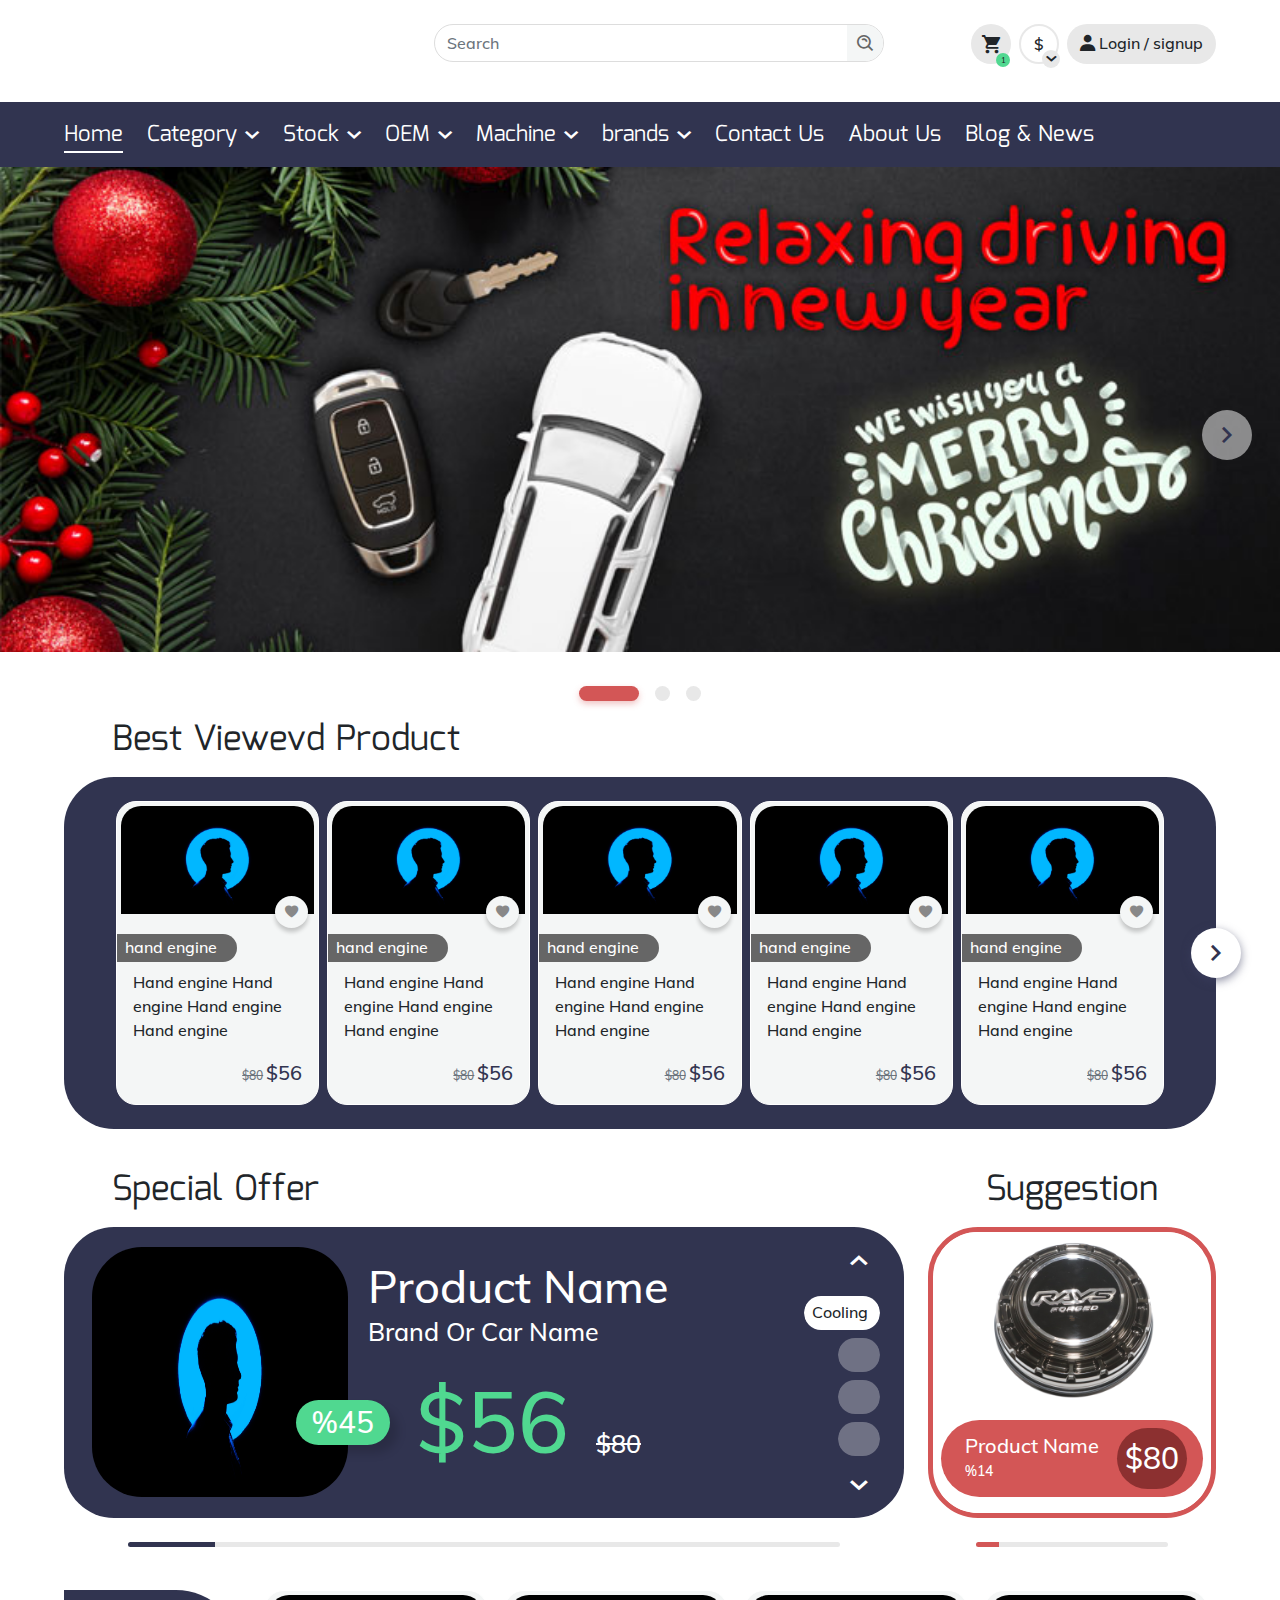
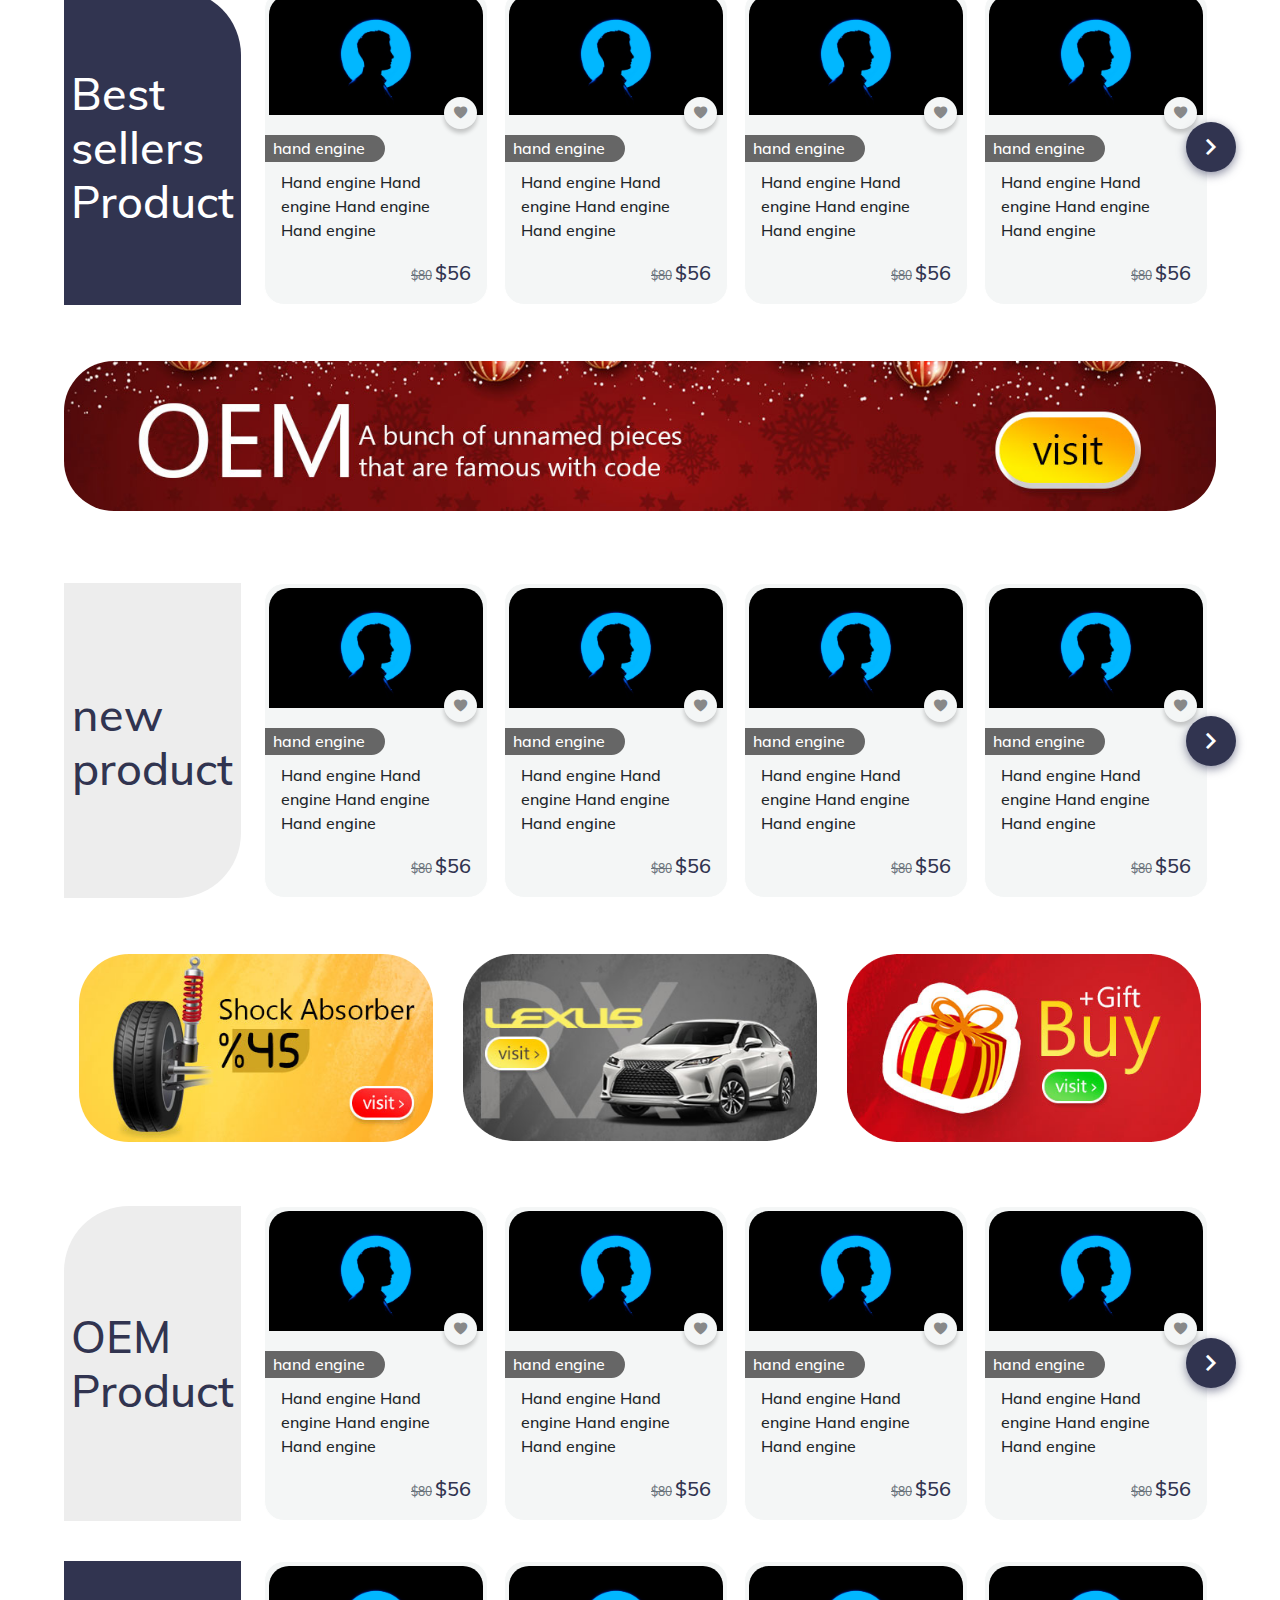
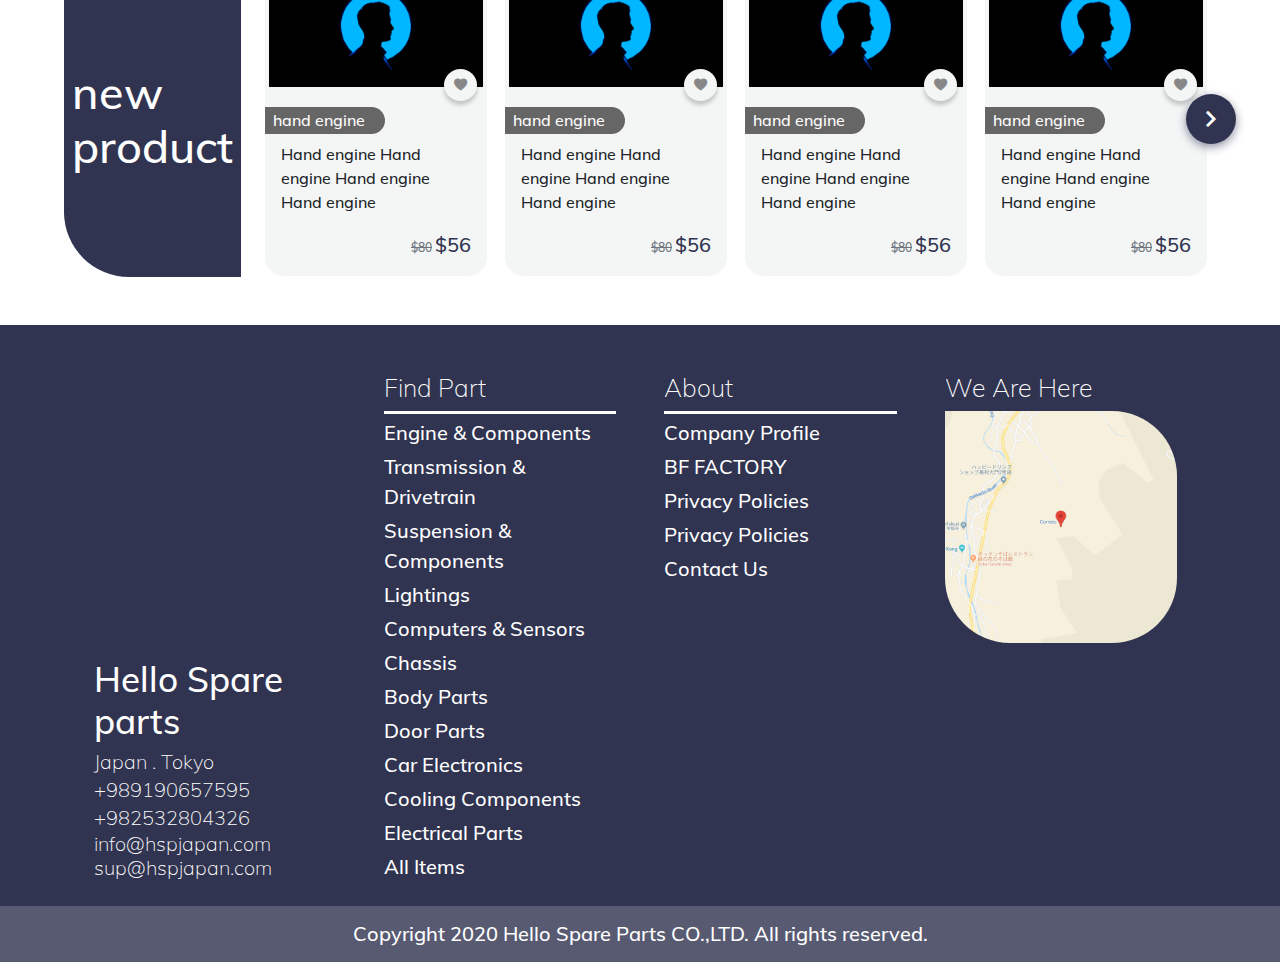
==== index.html @ eb0f0611 "add floting btn in header ,add floating btn scss." ====
<!DOCTYPE html>
<html lang="en">
<head>
    <link rel="stylesheet" type="text/css" href="assets/vendors/bootstrap/bootstrap-4.4.1-dist/css/bootstrap.min.css">
    <link rel="stylesheet" type="text/css" href="assets/css/plugins/flickity/flickity.css">
    <link rel="stylesheet" type="text/css" href="assets/css/style.css">
    <title>hsp japan</title>
    <meta charset="utf-8">
    <meta name="viewport" content="width=device-width, initial-scale=1">
</head>
<body>
<header>
    <div class="top-header d-none d-lg-block">
        <div class="container custom-container">
            <div class="row justify-content-end py-4">
                <div class="col-xl-5 mr-5">
                    <div class="product-box">
                        <div class="text-boxes">
                            <div class="form-group">
                                <div class="search-box">
                                    <input class="form-control search" type="search" placeholder="Search"
                                           aria-label="Search">
                                    <a class="search-icon b-lightgray c-dark" href="#"><i class="icon-font-search"></i></a>
                                </div>
                            </div>
                        </div>
                    </div>
                </div>
                <div class="buttons pl-4">
                    <div class="d-flex button2">
                        <a href="#" class="btn shopping b-gray d-flex justify-content-center align-items-center">
                            <i class="icon-font-shop align-items-center f-18"></i>
                            <span class="b-green">
                                    1
                                </span>
                        </a>
                        <div class="floating d-flex position-relative ml-2">
                            <a class="floating-btn position-relative d-flex align-items-center justify-content-center border-radius-50 bgc-white cursor-pointer user-select-none" data-floating>
                                <span>$</span>
                                <i class="icon-font-chevron-down b-gray justify-content-center align-items-center position-absolute"></i>
                            </a>
                            <ul class="floating-menu position-absolute">
                                <li class="d-flex mt-2">
                                    <a href="" class="floating-main-btn d-flex align-items-center justify-content-center border-radius-50 bgc-orange color-white cursor-pointer user-select-none scale-transition scale-out">$</a>
                                </li>
                                <li class="d-flex mt-2">
                                    <a href="" class="floating-main-btn d-flex align-items-center justify-content-center border-radius-50 bgc-orange color-white cursor-pointer user-select-none scale-transition scale-out">£</a>
                                </li>
                                <li class="d-flex mt-2">
                                    <a href="" class="floating-main-btn d-flex align-items-center justify-content-center border-radius-50 bgc-orange color-white cursor-pointer user-select-none scale-transition scale-out">€</a>
                                </li>
                                <li class="d-flex mt-2">
                                    <a href="" class="floating-main-btn d-flex align-items-center justify-content-center border-radius-50 bgc-orange color-white cursor-pointer user-select-none scale-transition scale-out">¥</a>
                                </li>
                            </ul>
                        </div>
                        <a href="#" class="btn login b-gray ml-2" data-toggle="modal" data-target="#login">
                            <i class="icon-font-avatar align-items-center"></i>
                            Login / signup
                        </a>
                    </div>
                </div>
            </div>
        </div>
    </div>
    <div class="header-big d-none d-lg-block">
        <div class="fixed-menu b-navy">
            <div class="container custom-container">
                <div class="row">
                    <ul class="mb-0 d-flex py-3 position-relative w-100" data-add-rail="">
                        <li class="header-item pr-4 active">
                            <div class="header-item-head">
                                <a href="#" class="text-transform-capitalize c-white font-family-mina mb-0 f-22">home</a>
                            </div>
                        </li>
                        <li class="header-item pr-4">
                            <div class="header-item-head">
                                <a href="#"
                                   class="text-transform-capitalize c-white font-family-mina mb-0 f-22 d-flex align-items-center">
                                    category
                                    <i class="icon-font-chevron-down f-8 pl-2"></i>
                                </a>
                            </div>
                            <div class="header-item-main position-absolute">
                                <div class="d-flex overflow-hidden">
                                    <ul class="header-item-sidebar col-xl-3 b-navy p-0" data-hover>
                                        <li class="py-2 px-4 cursor-pointer item active">
                                            <span class="color-white f-18">sidebar item</span>
                                        </li>
                                        <li class="py-2 px-4 cursor-pointer item">
                                            <span class="color-white f-18">sidebar item</span>
                                        </li>
                                        <li class="py-2 px-4 cursor-pointer item">
                                            <span class="color-white f-18">sidebar item</span>
                                        </li>
                                    </ul>
                                    <ul class="header-item-content col-xl-9 b-navy p-0" data-hover-main>
                                        <li class="header-item-content-item h-100 item-main active">
                                            <ul class="d-flex flex-column flex-wrap h-100">
                                                <li class="cursor-pointer active">
                                                    <a href="" class="color-white f-18 w-100 py-1 px-4 d-block">sidebar
                                                        content</a>
                                                </li>
                                                <li class="cursor-pointer">
                                                    <a href="" class="color-white f-18 w-100 py-1 px-4 d-block">sidebar
                                                        content</a>
                                                </li>
                                                <li class="cursor-pointer">
                                                    <a href="" class="color-white f-18 w-100 py-1 px-4 d-block">sidebar
                                                        content</a>
                                                </li>
                                                <li class="cursor-pointer">
                                                    <a href="" class="color-white f-18 w-100 py-1 px-4 d-block">sidebar
                                                        content</a>
                                                </li>
                                                <li class="cursor-pointer">
                                                    <a href="" class="color-white f-18 w-100 py-1 px-4 d-block">sidebar
                                                        content</a>
                                                </li>
                                                <li class="cursor-pointer">
                                                    <a href="" class="color-white f-18 w-100 py-1 px-4 d-block">sidebar
                                                        content</a>
                                                </li>
                                                <li class="cursor-pointer">
                                                    <a href="" class="color-white f-18 w-100 py-1 px-4 d-block">sidebar
                                                        content</a>
                                                </li>
                                                <li class="cursor-pointer">
                                                    <a href="" class="color-white f-18 w-100 py-1 px-4 d-block">sidebar
                                                        content</a>
                                                </li>
                                                <li class="cursor-pointer">
                                                    <a href="" class="color-white f-18 w-100 py-1 px-4 d-block">sidebar
                                                        content</a>
                                                </li>
                                                <li class="cursor-pointer">
                                                    <a href="" class="color-white f-18 w-100 py-1 px-4 d-block">sidebar
                                                        content</a>
                                                </li>
                                                <li class="cursor-pointer">
                                                    <a href="" class="color-white f-18 w-100 py-1 px-4 d-block">sidebar
                                                        content</a>
                                                </li>
                                                <li class="cursor-pointer">
                                                    <a href="" class="color-white f-18 w-100 py-1 px-4 d-block">sidebar
                                                        content</a>
                                                </li>
                                                <li class="cursor-pointer">
                                                    <a href="" class="color-white f-18 w-100 py-1 px-4 d-block">sidebar
                                                        content</a>
                                                </li>
                                                <li class="cursor-pointer">
                                                    <a href="" class="color-white f-18 w-100 py-1 px-4 d-block">sidebar
                                                        content</a>
                                                </li>
                                                <li class="cursor-pointer">
                                                    <a href="" class="color-white f-18 w-100 py-1 px-4 d-block">sidebar
                                                        content</a>
                                                </li>
                                                <li class="cursor-pointer">
                                                    <a href="" class="color-white f-18 w-100 py-1 px-4 d-block">sidebar
                                                        content</a>
                                                </li>
                                                <li class="cursor-pointer">
                                                    <a href="" class="color-white f-18 w-100 py-1 px-4 d-block">sidebar
                                                        content</a>
                                                </li>
                                                <li class="cursor-pointer">
                                                    <a href="" class="color-white f-18 w-100 py-1 px-4 d-block">sidebar
                                                        content</a>
                                                </li>
                                                <li class="cursor-pointer">
                                                    <a href="" class="color-white f-18 w-100 py-1 px-4 d-block">sidebar
                                                        content</a>
                                                </li>
                                                <li class="cursor-pointer">
                                                    <a href="" class="color-white f-18 w-100 py-1 px-4 d-block">sidebar
                                                        content</a>
                                                </li>
                                                <li class="cursor-pointer">
                                                    <a href="" class="color-white f-18 w-100 py-1 px-4 d-block">sidebar
                                                        content</a>
                                                </li>
                                                <li class="cursor-pointer">
                                                    <a href="" class="color-white f-18 w-100 py-1 px-4 d-block">sidebar
                                                        content</a>
                                                </li>
                                                <li class="cursor-pointer">
                                                    <a href="" class="color-white f-18 w-100 py-1 px-4 d-block">sidebar
                                                        content</a>
                                                </li>
                                                <li class="cursor-pointer">
                                                    <a href="" class="color-white f-18 w-100 py-1 px-4 d-block">sidebar
                                                        content</a>
                                                </li>
                                                <li class="cursor-pointer">
                                                    <a href="" class="color-white f-18 w-100 py-1 px-4 d-block">sidebar
                                                        content</a>
                                                </li>
                                                <li class="cursor-pointer">
                                                    <a href="" class="color-white f-18 w-100 py-1 px-4 d-block">sidebar
                                                        content</a>
                                                </li>
                                                <li class="cursor-pointer">
                                                    <a href="" class="color-white f-18 w-100 py-1 px-4 d-block">sidebar
                                                        content</a>
                                                </li>
                                            </ul>
                                        </li>
                                        <li class="header-item-content-item h-100 item-main">
                                            <ul class="d-flex flex-column flex-wrap h-100">
                                                <li class="cursor-pointer active">
                                                    <a href="" class="color-white f-18 w-100 py-1 px-4 d-block">sidebar
                                                        content</a>
                                                </li>
                                                <li class="cursor-pointer">
                                                    <a href="" class="color-white f-18 w-100 py-1 px-4 d-block">sidebar
                                                        content</a>
                                                </li>
                                                <li class="cursor-pointer">
                                                    <a href="" class="color-white f-18 w-100 py-1 px-4 d-block">sidebar
                                                        content</a>
                                                </li>
                                                <li class="cursor-pointer">
                                                    <a href="" class="color-white f-18 w-100 py-1 px-4 d-block">sidebar
                                                        content</a>
                                                </li>
                                                <li class="cursor-pointer">
                                                    <a href="" class="color-white f-18 w-100 py-1 px-4 d-block">sidebar
                                                        content</a>
                                                </li>
                                                <li class="cursor-pointer">
                                                    <a href="" class="color-white f-18 w-100 py-1 px-4 d-block">sidebar
                                                        content</a>
                                                </li>
                                                <li class="cursor-pointer">
                                                    <a href="" class="color-white f-18 w-100 py-1 px-4 d-block">sidebar
                                                        content</a>
                                                </li>
                                                <li class="cursor-pointer">
                                                    <a href="" class="color-white f-18 w-100 py-1 px-4 d-block">sidebar
                                                        content</a>
                                                </li>
                                                <li class="cursor-pointer">
                                                    <a href="" class="color-white f-18 w-100 py-1 px-4 d-block">sidebar
                                                        content</a>
                                                </li>
                                                <li class="cursor-pointer">
                                                    <a href="" class="color-white f-18 w-100 py-1 px-4 d-block">sidebar
                                                        content</a>
                                                </li>
                                                <li class="cursor-pointer">
                                                    <a href="" class="color-white f-18 w-100 py-1 px-4 d-block">sidebar
                                                        content</a>
                                                </li>
                                                <li class="cursor-pointer">
                                                    <a href="" class="color-white f-18 w-100 py-1 px-4 d-block">sidebar
                                                        content</a>
                                                </li>
                                                <li class="cursor-pointer">
                                                    <a href="" class="color-white f-18 w-100 py-1 px-4 d-block">sidebar
                                                        content</a>
                                                </li>
                                                <li class="cursor-pointer">
                                                    <a href="" class="color-white f-18 w-100 py-1 px-4 d-block">sidebar
                                                        content</a>
                                                </li>
                                                <li class="cursor-pointer">
                                                    <a href="" class="color-white f-18 w-100 py-1 px-4 d-block">sidebar
                                                        content</a>
                                                </li>
                                                <li class="cursor-pointer">
                                                    <a href="" class="color-white f-18 w-100 py-1 px-4 d-block">sidebar
                                                        content</a>
                                                </li>
                                                <li class="cursor-pointer">
                                                    <a href="" class="color-white f-18 w-100 py-1 px-4 d-block">sidebar
                                                        content</a>
                                                </li>
                                                <li class="cursor-pointer">
                                                    <a href="" class="color-white f-18 w-100 py-1 px-4 d-block">sidebar
                                                        content</a>
                                                </li>
                                                <li class="cursor-pointer">
                                                    <a href="" class="color-white f-18 w-100 py-1 px-4 d-block">sidebar
                                                        content</a>
                                                </li>
                                                <li class="cursor-pointer">
                                                    <a href="" class="color-white f-18 w-100 py-1 px-4 d-block">sidebar
                                                        content</a>
                                                </li>
                                                <li class="cursor-pointer">
                                                    <a href="" class="color-white f-18 w-100 py-1 px-4 d-block">sidebar
                                                        content</a>
                                                </li>
                                                <li class="cursor-pointer">
                                                    <a href="" class="color-white f-18 w-100 py-1 px-4 d-block">sidebar
                                                        content</a>
                                                </li>
                                                <li class="cursor-pointer">
                                                    <a href="" class="color-white f-18 w-100 py-1 px-4 d-block">sidebar
                                                        content</a>
                                                </li>
                                                <li class="cursor-pointer">
                                                    <a href="" class="color-white f-18 w-100 py-1 px-4 d-block">sidebar
                                                        content</a>
                                                </li>
                                            </ul>
                                        </li>
                                        <li class="header-item-content-item h-100 item-main">
                                            <ul class="d-flex flex-column flex-wrap h-100">
                                                <li class="cursor-pointer active">
                                                    <a href="" class="color-white f-18 w-100 py-1 px-4 d-block">sidebar
                                                        content</a>
                                                </li>
                                                <li class="cursor-pointer">
                                                    <a href="" class="color-white f-18 w-100 py-1 px-4 d-block">sidebar
                                                        content</a>
                                                </li>
                                                <li class="cursor-pointer">
                                                    <a href="" class="color-white f-18 w-100 py-1 px-4 d-block">sidebar
                                                        content</a>
                                                </li>
                                                <li class="cursor-pointer">
                                                    <a href="" class="color-white f-18 w-100 py-1 px-4 d-block">sidebar
                                                        content</a>
                                                </li>
                                                <li class="cursor-pointer">
                                                    <a href="" class="color-white f-18 w-100 py-1 px-4 d-block">sidebar
                                                        content</a>
                                                </li>
                                                <li class="cursor-pointer">
                                                    <a href="" class="color-white f-18 w-100 py-1 px-4 d-block">sidebar
                                                        content</a>
                                                </li>
                                                <li class="cursor-pointer">
                                                    <a href="" class="color-white f-18 w-100 py-1 px-4 d-block">sidebar
                                                        content</a>
                                                </li>
                                                <li class="cursor-pointer">
                                                    <a href="" class="color-white f-18 w-100 py-1 px-4 d-block">sidebar
                                                        content</a>
                                                </li>
                                                <li class="cursor-pointer">
                                                    <a href="" class="color-white f-18 w-100 py-1 px-4 d-block">sidebar
                                                        content</a>
                                                </li>
                                                <li class="cursor-pointer">
                                                    <a href="" class="color-white f-18 w-100 py-1 px-4 d-block">sidebar
                                                        content</a>
                                                </li>
                                                <li class="cursor-pointer">
                                                    <a href="" class="color-white f-18 w-100 py-1 px-4 d-block">sidebar
                                                        content</a>
                                                </li>
                                                <li class="cursor-pointer">
                                                    <a href="" class="color-white f-18 w-100 py-1 px-4 d-block">sidebar
                                                        content</a>
                                                </li>
                                                <li class="cursor-pointer">
                                                    <a href="" class="color-white f-18 w-100 py-1 px-4 d-block">sidebar
                                                        content</a>
                                                </li>
                                                <li class="cursor-pointer">
                                                    <a href="" class="color-white f-18 w-100 py-1 px-4 d-block">sidebar
                                                        content</a>
                                                </li>
                                                <li class="cursor-pointer">
                                                    <a href="" class="color-white f-18 w-100 py-1 px-4 d-block">sidebar
                                                        content</a>
                                                </li>
                                                <li class="cursor-pointer">
                                                    <a href="" class="color-white f-18 w-100 py-1 px-4 d-block">sidebar
                                                        content</a>
                                                </li>
                                                <li class="cursor-pointer">
                                                    <a href="" class="color-white f-18 w-100 py-1 px-4 d-block">sidebar
                                                        content</a>
                                                </li>
                                                <li class="cursor-pointer">
                                                    <a href="" class="color-white f-18 w-100 py-1 px-4 d-block">sidebar
                                                        content</a>
                                                </li>
                                                <li class="cursor-pointer">
                                                    <a href="" class="color-white f-18 w-100 py-1 px-4 d-block">sidebar
                                                        content</a>
                                                </li>
                                                <li class="cursor-pointer">
                                                    <a href="" class="color-white f-18 w-100 py-1 px-4 d-block">sidebar
                                                        content</a>
                                                </li>
                                                <li class="cursor-pointer">
                                                    <a href="" class="color-white f-18 w-100 py-1 px-4 d-block">sidebar
                                                        content</a>
                                                </li>
                                                <li class="cursor-pointer">
                                                    <a href="" class="color-white f-18 w-100 py-1 px-4 d-block">sidebar
                                                        content</a>
                                                </li>
                                                <li class="cursor-pointer">
                                                    <a href="" class="color-white f-18 w-100 py-1 px-4 d-block">sidebar
                                                        content</a>
                                                </li>
                                                <li class="cursor-pointer">
                                                    <a href="" class="color-white f-18 w-100 py-1 px-4 d-block">sidebar
                                                        content</a>
                                                </li>
                                                <li class="cursor-pointer">
                                                    <a href="" class="color-white f-18 w-100 py-1 px-4 d-block">sidebar
                                                        content</a>
                                                </li>
                                            </ul>
                                        </li>
                                    </ul>
                                </div>
                            </div>
                        </li>
                        <li class="header-item pr-4">
                            <div class="header-item-head">
                                <a href="#"
                                   class="text-transform-capitalize c-white font-family-mina mb-0 f-22 d-flex align-items-center">
                                    stock
                                    <i class="icon-font-chevron-down f-8 pl-2"></i>
                                </a>
                            </div>
                            <div class="header-item-main position-absolute">
                                <div class="d-flex overflow-hidden">
                                    <ul class="header-item-sidebar col-xl-3 b-navy p-0" data-hover>
                                        <li class="py-2 px-4 cursor-pointer item active">
                                            <span class="color-white f-18">sidebar item</span>
                                        </li>
                                        <li class="py-2 px-4 cursor-pointer item">
                                            <span class="color-white f-18">sidebar item</span>
                                        </li>
                                        <li class="py-2 px-4 cursor-pointer item">
                                            <span class="color-white f-18">sidebar item</span>
                                        </li>
                                    </ul>
                                    <ul class="header-item-content col-xl-9 b-navy p-0" data-hover-main>
                                        <li class="header-item-content-item h-100 item-main active">
                                            <ul class="d-flex flex-column flex-wrap h-100">
                                                <li class="cursor-pointer active">
                                                    <a href="" class="color-white f-18 w-100 py-1 px-4 d-block">sidebar
                                                        content</a>
                                                </li>
                                                <li class="cursor-pointer">
                                                    <a href="" class="color-white f-18 w-100 py-1 px-4 d-block">sidebar
                                                        content</a>
                                                </li>
                                                <li class="cursor-pointer">
                                                    <a href="" class="color-white f-18 w-100 py-1 px-4 d-block">sidebar
                                                        content</a>
                                                </li>
                                                <li class="cursor-pointer">
                                                    <a href="" class="color-white f-18 w-100 py-1 px-4 d-block">sidebar
                                                        content</a>
                                                </li>
                                                <li class="cursor-pointer">
                                                    <a href="" class="color-white f-18 w-100 py-1 px-4 d-block">sidebar
                                                        content</a>
                                                </li>
                                                <li class="cursor-pointer">
                                                    <a href="" class="color-white f-18 w-100 py-1 px-4 d-block">sidebar
                                                        content</a>
                                                </li>
                                                <li class="cursor-pointer">
                                                    <a href="" class="color-white f-18 w-100 py-1 px-4 d-block">sidebar
                                                        content</a>
                                                </li>
                                                <li class="cursor-pointer">
                                                    <a href="" class="color-white f-18 w-100 py-1 px-4 d-block">sidebar
                                                        content</a>
                                                </li>
                                                <li class="cursor-pointer">
                                                    <a href="" class="color-white f-18 w-100 py-1 px-4 d-block">sidebar
                                                        content</a>
                                                </li>
                                                <li class="cursor-pointer">
                                                    <a href="" class="color-white f-18 w-100 py-1 px-4 d-block">sidebar
                                                        content</a>
                                                </li>
                                                <li class="cursor-pointer">
                                                    <a href="" class="color-white f-18 w-100 py-1 px-4 d-block">sidebar
                                                        content</a>
                                                </li>
                                                <li class="cursor-pointer">
                                                    <a href="" class="color-white f-18 w-100 py-1 px-4 d-block">sidebar
                                                        content</a>
                                                </li>
                                                <li class="cursor-pointer">
                                                    <a href="" class="color-white f-18 w-100 py-1 px-4 d-block">sidebar
                                                        content</a>
                                                </li>
                                                <li class="cursor-pointer">
                                                    <a href="" class="color-white f-18 w-100 py-1 px-4 d-block">sidebar
                                                        content</a>
                                                </li>
                                                <li class="cursor-pointer">
                                                    <a href="" class="color-white f-18 w-100 py-1 px-4 d-block">sidebar
                                                        content</a>
                                                </li>
                                                <li class="cursor-pointer">
                                                    <a href="" class="color-white f-18 w-100 py-1 px-4 d-block">sidebar
                                                        content</a>
                                                </li>
                                                <li class="cursor-pointer">
                                                    <a href="" class="color-white f-18 w-100 py-1 px-4 d-block">sidebar
                                                        content</a>
                                                </li>
                                                <li class="cursor-pointer">
                                                    <a href="" class="color-white f-18 w-100 py-1 px-4 d-block">sidebar
                                                        content</a>
                                                </li>
                                                <li class="cursor-pointer">
                                                    <a href="" class="color-white f-18 w-100 py-1 px-4 d-block">sidebar
                                                        content</a>
                                                </li>
                                                <li class="cursor-pointer">
                                                    <a href="" class="color-white f-18 w-100 py-1 px-4 d-block">sidebar
                                                        content</a>
                                                </li>
                                                <li class="cursor-pointer">
                                                    <a href="" class="color-white f-18 w-100 py-1 px-4 d-block">sidebar
                                                        content</a>
                                                </li>
                                                <li class="cursor-pointer">
                                                    <a href="" class="color-white f-18 w-100 py-1 px-4 d-block">sidebar
                                                        content</a>
                                                </li>
                                                <li class="cursor-pointer">
                                                    <a href="" class="color-white f-18 w-100 py-1 px-4 d-block">sidebar
                                                        content</a>
                                                </li>
                                                <li class="cursor-pointer">
                                                    <a href="" class="color-white f-18 w-100 py-1 px-4 d-block">sidebar
                                                        content</a>
                                                </li>
                                                <li class="cursor-pointer">
                                                    <a href="" class="color-white f-18 w-100 py-1 px-4 d-block">sidebar
                                                        content</a>
                                                </li>
                                                <li class="cursor-pointer">
                                                    <a href="" class="color-white f-18 w-100 py-1 px-4 d-block">sidebar
                                                        content</a>
                                                </li>
                                                <li class="cursor-pointer">
                                                    <a href="" class="color-white f-18 w-100 py-1 px-4 d-block">sidebar
                                                        content</a>
                                                </li>
                                            </ul>
                                        </li>
                                        <li class="header-item-content-item h-100 item-main">
                                            <ul class="d-flex flex-column flex-wrap h-100">
                                                <li class="cursor-pointer active">
                                                    <a href="" class="color-white f-18 w-100 py-1 px-4 d-block">sidebar
                                                        content</a>
                                                </li>
                                                <li class="cursor-pointer">
                                                    <a href="" class="color-white f-18 w-100 py-1 px-4 d-block">sidebar
                                                        content</a>
                                                </li>
                                                <li class="cursor-pointer">
                                                    <a href="" class="color-white f-18 w-100 py-1 px-4 d-block">sidebar
                                                        content</a>
                                                </li>
                                                <li class="cursor-pointer">
                                                    <a href="" class="color-white f-18 w-100 py-1 px-4 d-block">sidebar
                                                        content</a>
                                                </li>
                                                <li class="cursor-pointer">
                                                    <a href="" class="color-white f-18 w-100 py-1 px-4 d-block">sidebar
                                                        content</a>
                                                </li>
                                                <li class="cursor-pointer">
                                                    <a href="" class="color-white f-18 w-100 py-1 px-4 d-block">sidebar
                                                        content</a>
                                                </li>
                                                <li class="cursor-pointer">
                                                    <a href="" class="color-white f-18 w-100 py-1 px-4 d-block">sidebar
                                                        content</a>
                                                </li>
                                                <li class="cursor-pointer">
                                                    <a href="" class="color-white f-18 w-100 py-1 px-4 d-block">sidebar
                                                        content</a>
                                                </li>
                                                <li class="cursor-pointer">
                                                    <a href="" class="color-white f-18 w-100 py-1 px-4 d-block">sidebar
                                                        content</a>
                                                </li>
                                                <li class="cursor-pointer">
                                                    <a href="" class="color-white f-18 w-100 py-1 px-4 d-block">sidebar
                                                        content</a>
                                                </li>
                                                <li class="cursor-pointer">
                                                    <a href="" class="color-white f-18 w-100 py-1 px-4 d-block">sidebar
                                                        content</a>
                                                </li>
                                                <li class="cursor-pointer">
                                                    <a href="" class="color-white f-18 w-100 py-1 px-4 d-block">sidebar
                                                        content</a>
                                                </li>
                                                <li class="cursor-pointer">
                                                    <a href="" class="color-white f-18 w-100 py-1 px-4 d-block">sidebar
                                                        content</a>
                                                </li>
                                                <li class="cursor-pointer">
                                                    <a href="" class="color-white f-18 w-100 py-1 px-4 d-block">sidebar
                                                        content</a>
                                                </li>
                                                <li class="cursor-pointer">
                                                    <a href="" class="color-white f-18 w-100 py-1 px-4 d-block">sidebar
                                                        content</a>
                                                </li>
                                                <li class="cursor-pointer">
                                                    <a href="" class="color-white f-18 w-100 py-1 px-4 d-block">sidebar
                                                        content</a>
                                                </li>
                                                <li class="cursor-pointer">
                                                    <a href="" class="color-white f-18 w-100 py-1 px-4 d-block">sidebar
                                                        content</a>
                                                </li>
                                                <li class="cursor-pointer">
                                                    <a href="" class="color-white f-18 w-100 py-1 px-4 d-block">sidebar
                                                        content</a>
                                                </li>
                                                <li class="cursor-pointer">
                                                    <a href="" class="color-white f-18 w-100 py-1 px-4 d-block">sidebar
                                                        content</a>
                                                </li>
                                                <li class="cursor-pointer">
                                                    <a href="" class="color-white f-18 w-100 py-1 px-4 d-block">sidebar
                                                        content</a>
                                                </li>
                                                <li class="cursor-pointer">
                                                    <a href="" class="color-white f-18 w-100 py-1 px-4 d-block">sidebar
                                                        content</a>
                                                </li>
                                                <li class="cursor-pointer">
                                                    <a href="" class="color-white f-18 w-100 py-1 px-4 d-block">sidebar
                                                        content</a>
                                                </li>
                                                <li class="cursor-pointer">
                                                    <a href="" class="color-white f-18 w-100 py-1 px-4 d-block">sidebar
                                                        content</a>
                                                </li>
                                                <li class="cursor-pointer">
                                                    <a href="" class="color-white f-18 w-100 py-1 px-4 d-block">sidebar
                                                        content</a>
                                                </li>
                                            </ul>
                                        </li>
                                        <li class="header-item-content-item h-100 item-main">
                                            <ul class="d-flex flex-column flex-wrap h-100">
                                                <li class="cursor-pointer active">
                                                    <a href="" class="color-white f-18 w-100 py-1 px-4 d-block">sidebar
                                                        content</a>
                                                </li>
                                                <li class="cursor-pointer">
                                                    <a href="" class="color-white f-18 w-100 py-1 px-4 d-block">sidebar
                                                        content</a>
                                                </li>
                                                <li class="cursor-pointer">
                                                    <a href="" class="color-white f-18 w-100 py-1 px-4 d-block">sidebar
                                                        content</a>
                                                </li>
                                                <li class="cursor-pointer">
                                                    <a href="" class="color-white f-18 w-100 py-1 px-4 d-block">sidebar
                                                        content</a>
                                                </li>
                                                <li class="cursor-pointer">
                                                    <a href="" class="color-white f-18 w-100 py-1 px-4 d-block">sidebar
                                                        content</a>
                                                </li>
                                                <li class="cursor-pointer">
                                                    <a href="" class="color-white f-18 w-100 py-1 px-4 d-block">sidebar
                                                        content</a>
                                                </li>
                                                <li class="cursor-pointer">
                                                    <a href="" class="color-white f-18 w-100 py-1 px-4 d-block">sidebar
                                                        content</a>
                                                </li>
                                                <li class="cursor-pointer">
                                                    <a href="" class="color-white f-18 w-100 py-1 px-4 d-block">sidebar
                                                        content</a>
                                                </li>
                                                <li class="cursor-pointer">
                                                    <a href="" class="color-white f-18 w-100 py-1 px-4 d-block">sidebar
                                                        content</a>
                                                </li>
                                                <li class="cursor-pointer">
                                                    <a href="" class="color-white f-18 w-100 py-1 px-4 d-block">sidebar
                                                        content</a>
                                                </li>
                                                <li class="cursor-pointer">
                                                    <a href="" class="color-white f-18 w-100 py-1 px-4 d-block">sidebar
                                                        content</a>
                                                </li>
                                                <li class="cursor-pointer">
                                                    <a href="" class="color-white f-18 w-100 py-1 px-4 d-block">sidebar
                                                        content</a>
                                                </li>
                                                <li class="cursor-pointer">
                                                    <a href="" class="color-white f-18 w-100 py-1 px-4 d-block">sidebar
                                                        content</a>
                                                </li>
                                                <li class="cursor-pointer">
                                                    <a href="" class="color-white f-18 w-100 py-1 px-4 d-block">sidebar
                                                        content</a>
                                                </li>
                                                <li class="cursor-pointer">
                                                    <a href="" class="color-white f-18 w-100 py-1 px-4 d-block">sidebar
                                                        content</a>
                                                </li>
                                                <li class="cursor-pointer">
                                                    <a href="" class="color-white f-18 w-100 py-1 px-4 d-block">sidebar
                                                        content</a>
                                                </li>
                                                <li class="cursor-pointer">
                                                    <a href="" class="color-white f-18 w-100 py-1 px-4 d-block">sidebar
                                                        content</a>
                                                </li>
                                                <li class="cursor-pointer">
                                                    <a href="" class="color-white f-18 w-100 py-1 px-4 d-block">sidebar
                                                        content</a>
                                                </li>
                                                <li class="cursor-pointer">
                                                    <a href="" class="color-white f-18 w-100 py-1 px-4 d-block">sidebar
                                                        content</a>
                                                </li>
                                                <li class="cursor-pointer">
                                                    <a href="" class="color-white f-18 w-100 py-1 px-4 d-block">sidebar
                                                        content</a>
                                                </li>
                                                <li class="cursor-pointer">
                                                    <a href="" class="color-white f-18 w-100 py-1 px-4 d-block">sidebar
                                                        content</a>
                                                </li>
                                                <li class="cursor-pointer">
                                                    <a href="" class="color-white f-18 w-100 py-1 px-4 d-block">sidebar
                                                        content</a>
                                                </li>
                                                <li class="cursor-pointer">
                                                    <a href="" class="color-white f-18 w-100 py-1 px-4 d-block">sidebar
                                                        content</a>
                                                </li>
                                                <li class="cursor-pointer">
                                                    <a href="" class="color-white f-18 w-100 py-1 px-4 d-block">sidebar
                                                        content</a>
                                                </li>
                                                <li class="cursor-pointer">
                                                    <a href="" class="color-white f-18 w-100 py-1 px-4 d-block">sidebar
                                                        content</a>
                                                </li>
                                            </ul>
                                        </li>
                                    </ul>
                                </div>
                            </div>
                        </li>
                        <li class="header-item pr-4">
                            <div class="header-item-head">
                                <a href="#"
                                   class="text-transform-uppercase c-white font-family-mina mb-0 f-22 d-flex align-items-center">
                                    oem
                                    <i class="icon-font-chevron-down f-8 pl-2"></i>
                                </a>
                            </div>
                            <div class="header-item-main position-absolute">
                                <div class="d-flex overflow-hidden">
                                    <ul class="header-item-sidebar col-xl-3 b-navy p-0" data-hover>
                                        <li class="py-2 px-4 cursor-pointer item active">
                                            <span class="color-white f-18">sidebar item</span>
                                        </li>
                                        <li class="py-2 px-4 cursor-pointer item">
                                            <span class="color-white f-18">sidebar item</span>
                                        </li>
                                        <li class="py-2 px-4 cursor-pointer item">
                                            <span class="color-white f-18">sidebar item</span>
                                        </li>
                                    </ul>
                                    <ul class="header-item-content col-xl-9 b-navy p-0" data-hover-main>
                                        <li class="header-item-content-item h-100 item-main active">
                                            <ul class="d-flex flex-column flex-wrap h-100">
                                                <li class="cursor-pointer active">
                                                    <a href="" class="color-white f-18 w-100 py-1 px-4 d-block">sidebar
                                                        content</a>
                                                </li>
                                                <li class="cursor-pointer">
                                                    <a href="" class="color-white f-18 w-100 py-1 px-4 d-block">sidebar
                                                        content</a>
                                                </li>
                                                <li class="cursor-pointer">
                                                    <a href="" class="color-white f-18 w-100 py-1 px-4 d-block">sidebar
                                                        content</a>
                                                </li>
                                                <li class="cursor-pointer">
                                                    <a href="" class="color-white f-18 w-100 py-1 px-4 d-block">sidebar
                                                        content</a>
                                                </li>
                                                <li class="cursor-pointer">
                                                    <a href="" class="color-white f-18 w-100 py-1 px-4 d-block">sidebar
                                                        content</a>
                                                </li>
                                                <li class="cursor-pointer">
                                                    <a href="" class="color-white f-18 w-100 py-1 px-4 d-block">sidebar
                                                        content</a>
                                                </li>
                                                <li class="cursor-pointer">
                                                    <a href="" class="color-white f-18 w-100 py-1 px-4 d-block">sidebar
                                                        content</a>
                                                </li>
                                                <li class="cursor-pointer">
                                                    <a href="" class="color-white f-18 w-100 py-1 px-4 d-block">sidebar
                                                        content</a>
                                                </li>
                                                <li class="cursor-pointer">
                                                    <a href="" class="color-white f-18 w-100 py-1 px-4 d-block">sidebar
                                                        content</a>
                                                </li>
                                                <li class="cursor-pointer">
                                                    <a href="" class="color-white f-18 w-100 py-1 px-4 d-block">sidebar
                                                        content</a>
                                                </li>
                                                <li class="cursor-pointer">
                                                    <a href="" class="color-white f-18 w-100 py-1 px-4 d-block">sidebar
                                                        content</a>
                                                </li>
                                                <li class="cursor-pointer">
                                                    <a href="" class="color-white f-18 w-100 py-1 px-4 d-block">sidebar
                                                        content</a>
                                                </li>
                                                <li class="cursor-pointer">
                                                    <a href="" class="color-white f-18 w-100 py-1 px-4 d-block">sidebar
                                                        content</a>
                                                </li>
                                                <li class="cursor-pointer">
                                                    <a href="" class="color-white f-18 w-100 py-1 px-4 d-block">sidebar
                                                        content</a>
                                                </li>
                                                <li class="cursor-pointer">
                                                    <a href="" class="color-white f-18 w-100 py-1 px-4 d-block">sidebar
                                                        content</a>
                                                </li>
                                                <li class="cursor-pointer">
                                                    <a href="" class="color-white f-18 w-100 py-1 px-4 d-block">sidebar
                                                        content</a>
                                                </li>
                                                <li class="cursor-pointer">
                                                    <a href="" class="color-white f-18 w-100 py-1 px-4 d-block">sidebar
                                                        content</a>
                                                </li>
                                                <li class="cursor-pointer">
                                                    <a href="" class="color-white f-18 w-100 py-1 px-4 d-block">sidebar
                                                        content</a>
                                                </li>
                                                <li class="cursor-pointer">
                                                    <a href="" class="color-white f-18 w-100 py-1 px-4 d-block">sidebar
                                                        content</a>
                                                </li>
                                                <li class="cursor-pointer">
                                                    <a href="" class="color-white f-18 w-100 py-1 px-4 d-block">sidebar
                                                        content</a>
                                                </li>
                                                <li class="cursor-pointer">
                                                    <a href="" class="color-white f-18 w-100 py-1 px-4 d-block">sidebar
                                                        content</a>
                                                </li>
                                                <li class="cursor-pointer">
                                                    <a href="" class="color-white f-18 w-100 py-1 px-4 d-block">sidebar
                                                        content</a>
                                                </li>
                                                <li class="cursor-pointer">
                                                    <a href="" class="color-white f-18 w-100 py-1 px-4 d-block">sidebar
                                                        content</a>
                                                </li>
                                                <li class="cursor-pointer">
                                                    <a href="" class="color-white f-18 w-100 py-1 px-4 d-block">sidebar
                                                        content</a>
                                                </li>
                                                <li class="cursor-pointer">
                                                    <a href="" class="color-white f-18 w-100 py-1 px-4 d-block">sidebar
                                                        content</a>
                                                </li>
                                                <li class="cursor-pointer">
                                                    <a href="" class="color-white f-18 w-100 py-1 px-4 d-block">sidebar
                                                        content</a>
                                                </li>
                                                <li class="cursor-pointer">
                                                    <a href="" class="color-white f-18 w-100 py-1 px-4 d-block">sidebar
                                                        content</a>
                                                </li>
                                            </ul>
                                        </li>
                                        <li class="header-item-content-item h-100 item-main">
                                            <ul class="d-flex flex-column flex-wrap h-100">
                                                <li class="cursor-pointer active">
                                                    <a href="" class="color-white f-18 w-100 py-1 px-4 d-block">sidebar
                                                        content</a>
                                                </li>
                                                <li class="cursor-pointer">
                                                    <a href="" class="color-white f-18 w-100 py-1 px-4 d-block">sidebar
                                                        content</a>
                                                </li>
                                                <li class="cursor-pointer">
                                                    <a href="" class="color-white f-18 w-100 py-1 px-4 d-block">sidebar
                                                        content</a>
                                                </li>
                                                <li class="cursor-pointer">
                                                    <a href="" class="color-white f-18 w-100 py-1 px-4 d-block">sidebar
                                                        content</a>
                                                </li>
                                                <li class="cursor-pointer">
                                                    <a href="" class="color-white f-18 w-100 py-1 px-4 d-block">sidebar
                                                        content</a>
                                                </li>
                                                <li class="cursor-pointer">
                                                    <a href="" class="color-white f-18 w-100 py-1 px-4 d-block">sidebar
                                                        content</a>
                                                </li>
                                                <li class="cursor-pointer">
                                                    <a href="" class="color-white f-18 w-100 py-1 px-4 d-block">sidebar
                                                        content</a>
                                                </li>
                                                <li class="cursor-pointer">
                                                    <a href="" class="color-white f-18 w-100 py-1 px-4 d-block">sidebar
                                                        content</a>
                                                </li>
                                                <li class="cursor-pointer">
                                                    <a href="" class="color-white f-18 w-100 py-1 px-4 d-block">sidebar
                                                        content</a>
                                                </li>
                                                <li class="cursor-pointer">
                                                    <a href="" class="color-white f-18 w-100 py-1 px-4 d-block">sidebar
                                                        content</a>
                                                </li>
                                                <li class="cursor-pointer">
                                                    <a href="" class="color-white f-18 w-100 py-1 px-4 d-block">sidebar
                                                        content</a>
                                                </li>
                                                <li class="cursor-pointer">
                                                    <a href="" class="color-white f-18 w-100 py-1 px-4 d-block">sidebar
                                                        content</a>
                                                </li>
                                                <li class="cursor-pointer">
                                                    <a href="" class="color-white f-18 w-100 py-1 px-4 d-block">sidebar
                                                        content</a>
                                                </li>
                                                <li class="cursor-pointer">
                                                    <a href="" class="color-white f-18 w-100 py-1 px-4 d-block">sidebar
                                                        content</a>
                                                </li>
                                                <li class="cursor-pointer">
                                                    <a href="" class="color-white f-18 w-100 py-1 px-4 d-block">sidebar
                                                        content</a>
                                                </li>
                                                <li class="cursor-pointer">
                                                    <a href="" class="color-white f-18 w-100 py-1 px-4 d-block">sidebar
                                                        content</a>
                                                </li>
                                                <li class="cursor-pointer">
                                                    <a href="" class="color-white f-18 w-100 py-1 px-4 d-block">sidebar
                                                        content</a>
                                                </li>
                                                <li class="cursor-pointer">
                                                    <a href="" class="color-white f-18 w-100 py-1 px-4 d-block">sidebar
                                                        content</a>
                                                </li>
                                                <li class="cursor-pointer">
                                                    <a href="" class="color-white f-18 w-100 py-1 px-4 d-block">sidebar
                                                        content</a>
                                                </li>
                                                <li class="cursor-pointer">
                                                    <a href="" class="color-white f-18 w-100 py-1 px-4 d-block">sidebar
                                                        content</a>
                                                </li>
                                                <li class="cursor-pointer">
                                                    <a href="" class="color-white f-18 w-100 py-1 px-4 d-block">sidebar
                                                        content</a>
                                                </li>
                                                <li class="cursor-pointer">
                                                    <a href="" class="color-white f-18 w-100 py-1 px-4 d-block">sidebar
                                                        content</a>
                                                </li>
                                                <li class="cursor-pointer">
                                                    <a href="" class="color-white f-18 w-100 py-1 px-4 d-block">sidebar
                                                        content</a>
                                                </li>
                                                <li class="cursor-pointer">
                                                    <a href="" class="color-white f-18 w-100 py-1 px-4 d-block">sidebar
                                                        content</a>
                                                </li>
                                            </ul>
                                        </li>
                                        <li class="header-item-content-item h-100 item-main">
                                            <ul class="d-flex flex-column flex-wrap h-100">
                                                <li class="cursor-pointer active">
                                                    <a href="" class="color-white f-18 w-100 py-1 px-4 d-block">sidebar
                                                        content</a>
                                                </li>
                                                <li class="cursor-pointer">
                                                    <a href="" class="color-white f-18 w-100 py-1 px-4 d-block">sidebar
                                                        content</a>
                                                </li>
                                                <li class="cursor-pointer">
                                                    <a href="" class="color-white f-18 w-100 py-1 px-4 d-block">sidebar
                                                        content</a>
                                                </li>
                                                <li class="cursor-pointer">
                                                    <a href="" class="color-white f-18 w-100 py-1 px-4 d-block">sidebar
                                                        content</a>
                                                </li>
                                                <li class="cursor-pointer">
                                                    <a href="" class="color-white f-18 w-100 py-1 px-4 d-block">sidebar
                                                        content</a>
                                                </li>
                                                <li class="cursor-pointer">
                                                    <a href="" class="color-white f-18 w-100 py-1 px-4 d-block">sidebar
                                                        content</a>
                                                </li>
                                                <li class="cursor-pointer">
                                                    <a href="" class="color-white f-18 w-100 py-1 px-4 d-block">sidebar
                                                        content</a>
                                                </li>
                                                <li class="cursor-pointer">
                                                    <a href="" class="color-white f-18 w-100 py-1 px-4 d-block">sidebar
                                                        content</a>
                                                </li>
                                                <li class="cursor-pointer">
                                                    <a href="" class="color-white f-18 w-100 py-1 px-4 d-block">sidebar
                                                        content</a>
                                                </li>
                                                <li class="cursor-pointer">
                                                    <a href="" class="color-white f-18 w-100 py-1 px-4 d-block">sidebar
                                                        content</a>
                                                </li>
                                                <li class="cursor-pointer">
                                                    <a href="" class="color-white f-18 w-100 py-1 px-4 d-block">sidebar
                                                        content</a>
                                                </li>
                                                <li class="cursor-pointer">
                                                    <a href="" class="color-white f-18 w-100 py-1 px-4 d-block">sidebar
                                                        content</a>
                                                </li>
                                                <li class="cursor-pointer">
                                                    <a href="" class="color-white f-18 w-100 py-1 px-4 d-block">sidebar
                                                        content</a>
                                                </li>
                                                <li class="cursor-pointer">
                                                    <a href="" class="color-white f-18 w-100 py-1 px-4 d-block">sidebar
                                                        content</a>
                                                </li>
                                                <li class="cursor-pointer">
                                                    <a href="" class="color-white f-18 w-100 py-1 px-4 d-block">sidebar
                                                        content</a>
                                                </li>
                                                <li class="cursor-pointer">
                                                    <a href="" class="color-white f-18 w-100 py-1 px-4 d-block">sidebar
                                                        content</a>
                                                </li>
                                                <li class="cursor-pointer">
                                                    <a href="" class="color-white f-18 w-100 py-1 px-4 d-block">sidebar
                                                        content</a>
                                                </li>
                                                <li class="cursor-pointer">
                                                    <a href="" class="color-white f-18 w-100 py-1 px-4 d-block">sidebar
                                                        content</a>
                                                </li>
                                                <li class="cursor-pointer">
                                                    <a href="" class="color-white f-18 w-100 py-1 px-4 d-block">sidebar
                                                        content</a>
                                                </li>
                                                <li class="cursor-pointer">
                                                    <a href="" class="color-white f-18 w-100 py-1 px-4 d-block">sidebar
                                                        content</a>
                                                </li>
                                                <li class="cursor-pointer">
                                                    <a href="" class="color-white f-18 w-100 py-1 px-4 d-block">sidebar
                                                        content</a>
                                                </li>
                                                <li class="cursor-pointer">
                                                    <a href="" class="color-white f-18 w-100 py-1 px-4 d-block">sidebar
                                                        content</a>
                                                </li>
                                                <li class="cursor-pointer">
                                                    <a href="" class="color-white f-18 w-100 py-1 px-4 d-block">sidebar
                                                        content</a>
                                                </li>
                                                <li class="cursor-pointer">
                                                    <a href="" class="color-white f-18 w-100 py-1 px-4 d-block">sidebar
                                                        content</a>
                                                </li>
                                                <li class="cursor-pointer">
                                                    <a href="" class="color-white f-18 w-100 py-1 px-4 d-block">sidebar
                                                        content</a>
                                                </li>
                                            </ul>
                                        </li>
                                    </ul>
                                </div>
                            </div>
                        </li>
                        <li class="header-item pr-4">
                            <div class="header-item-head">
                                <a href="#"
                                   class="text-transform-capitalize c-white font-family-mina mb-0 f-22 d-flex align-items-center">
                                    machine
                                    <i class="icon-font-chevron-down f-8 pl-2"></i>
                                </a>
                            </div>
                            <div class="header-item-main position-absolute">
                                <div class="d-flex overflow-hidden">
                                    <ul class="header-item-sidebar col-xl-3 b-navy p-0" data-hover>
                                        <li class="py-2 px-4 cursor-pointer item active">
                                            <span class="color-white f-18">sidebar item</span>
                                        </li>
                                        <li class="py-2 px-4 cursor-pointer item">
                                            <span class="color-white f-18">sidebar item</span>
                                        </li>
                                        <li class="py-2 px-4 cursor-pointer item">
                                            <span class="color-white f-18">sidebar item</span>
                                        </li>
                                    </ul>
                                    <ul class="header-item-content col-xl-9 b-navy p-0" data-hover-main>
                                        <li class="header-item-content-item h-100 item-main active">
                                            <ul class="d-flex flex-column flex-wrap h-100">
                                                <li class="cursor-pointer active">
                                                    <a href="" class="color-white f-18 w-100 py-1 px-4 d-block">sidebar
                                                        content</a>
                                                </li>
                                                <li class="cursor-pointer">
                                                    <a href="" class="color-white f-18 w-100 py-1 px-4 d-block">sidebar
                                                        content</a>
                                                </li>
                                                <li class="cursor-pointer">
                                                    <a href="" class="color-white f-18 w-100 py-1 px-4 d-block">sidebar
                                                        content</a>
                                                </li>
                                                <li class="cursor-pointer">
                                                    <a href="" class="color-white f-18 w-100 py-1 px-4 d-block">sidebar
                                                        content</a>
                                                </li>
                                                <li class="cursor-pointer">
                                                    <a href="" class="color-white f-18 w-100 py-1 px-4 d-block">sidebar
                                                        content</a>
                                                </li>
                                                <li class="cursor-pointer">
                                                    <a href="" class="color-white f-18 w-100 py-1 px-4 d-block">sidebar
                                                        content</a>
                                                </li>
                                                <li class="cursor-pointer">
                                                    <a href="" class="color-white f-18 w-100 py-1 px-4 d-block">sidebar
                                                        content</a>
                                                </li>
                                                <li class="cursor-pointer">
                                                    <a href="" class="color-white f-18 w-100 py-1 px-4 d-block">sidebar
                                                        content</a>
                                                </li>
                                                <li class="cursor-pointer">
                                                    <a href="" class="color-white f-18 w-100 py-1 px-4 d-block">sidebar
                                                        content</a>
                                                </li>
                                                <li class="cursor-pointer">
                                                    <a href="" class="color-white f-18 w-100 py-1 px-4 d-block">sidebar
                                                        content</a>
                                                </li>
                                                <li class="cursor-pointer">
                                                    <a href="" class="color-white f-18 w-100 py-1 px-4 d-block">sidebar
                                                        content</a>
                                                </li>
                                                <li class="cursor-pointer">
                                                    <a href="" class="color-white f-18 w-100 py-1 px-4 d-block">sidebar
                                                        content</a>
                                                </li>
                                                <li class="cursor-pointer">
                                                    <a href="" class="color-white f-18 w-100 py-1 px-4 d-block">sidebar
                                                        content</a>
                                                </li>
                                                <li class="cursor-pointer">
                                                    <a href="" class="color-white f-18 w-100 py-1 px-4 d-block">sidebar
                                                        content</a>
                                                </li>
                                                <li class="cursor-pointer">
                                                    <a href="" class="color-white f-18 w-100 py-1 px-4 d-block">sidebar
                                                        content</a>
                                                </li>
                                                <li class="cursor-pointer">
                                                    <a href="" class="color-white f-18 w-100 py-1 px-4 d-block">sidebar
                                                        content</a>
                                                </li>
                                                <li class="cursor-pointer">
                                                    <a href="" class="color-white f-18 w-100 py-1 px-4 d-block">sidebar
                                                        content</a>
                                                </li>
                                                <li class="cursor-pointer">
                                                    <a href="" class="color-white f-18 w-100 py-1 px-4 d-block">sidebar
                                                        content</a>
                                                </li>
                                                <li class="cursor-pointer">
                                                    <a href="" class="color-white f-18 w-100 py-1 px-4 d-block">sidebar
                                                        content</a>
                                                </li>
                                                <li class="cursor-pointer">
                                                    <a href="" class="color-white f-18 w-100 py-1 px-4 d-block">sidebar
                                                        content</a>
                                                </li>
                                                <li class="cursor-pointer">
                                                    <a href="" class="color-white f-18 w-100 py-1 px-4 d-block">sidebar
                                                        content</a>
                                                </li>
                                                <li class="cursor-pointer">
                                                    <a href="" class="color-white f-18 w-100 py-1 px-4 d-block">sidebar
                                                        content</a>
                                                </li>
                                                <li class="cursor-pointer">
                                                    <a href="" class="color-white f-18 w-100 py-1 px-4 d-block">sidebar
                                                        content</a>
                                                </li>
                                                <li class="cursor-pointer">
                                                    <a href="" class="color-white f-18 w-100 py-1 px-4 d-block">sidebar
                                                        content</a>
                                                </li>
                                                <li class="cursor-pointer">
                                                    <a href="" class="color-white f-18 w-100 py-1 px-4 d-block">sidebar
                                                        content</a>
                                                </li>
                                                <li class="cursor-pointer">
                                                    <a href="" class="color-white f-18 w-100 py-1 px-4 d-block">sidebar
                                                        content</a>
                                                </li>
                                                <li class="cursor-pointer">
                                                    <a href="" class="color-white f-18 w-100 py-1 px-4 d-block">sidebar
                                                        content</a>
                                                </li>
                                            </ul>
                                        </li>
                                        <li class="header-item-content-item h-100 item-main">
                                            <ul class="d-flex flex-column flex-wrap h-100">
                                                <li class="cursor-pointer active">
                                                    <a href="" class="color-white f-18 w-100 py-1 px-4 d-block">sidebar
                                                        content</a>
                                                </li>
                                                <li class="cursor-pointer">
                                                    <a href="" class="color-white f-18 w-100 py-1 px-4 d-block">sidebar
                                                        content</a>
                                                </li>
                                                <li class="cursor-pointer">
                                                    <a href="" class="color-white f-18 w-100 py-1 px-4 d-block">sidebar
                                                        content</a>
                                                </li>
                                                <li class="cursor-pointer">
                                                    <a href="" class="color-white f-18 w-100 py-1 px-4 d-block">sidebar
                                                        content</a>
                                                </li>
                                                <li class="cursor-pointer">
                                                    <a href="" class="color-white f-18 w-100 py-1 px-4 d-block">sidebar
                                                        content</a>
                                                </li>
                                                <li class="cursor-pointer">
                                                    <a href="" class="color-white f-18 w-100 py-1 px-4 d-block">sidebar
                                                        content</a>
                                                </li>
                                                <li class="cursor-pointer">
                                                    <a href="" class="color-white f-18 w-100 py-1 px-4 d-block">sidebar
                                                        content</a>
                                                </li>
                                                <li class="cursor-pointer">
                                                    <a href="" class="color-white f-18 w-100 py-1 px-4 d-block">sidebar
                                                        content</a>
                                                </li>
                                                <li class="cursor-pointer">
                                                    <a href="" class="color-white f-18 w-100 py-1 px-4 d-block">sidebar
                                                        content</a>
                                                </li>
                                                <li class="cursor-pointer">
                                                    <a href="" class="color-white f-18 w-100 py-1 px-4 d-block">sidebar
                                                        content</a>
                                                </li>
                                                <li class="cursor-pointer">
                                                    <a href="" class="color-white f-18 w-100 py-1 px-4 d-block">sidebar
                                                        content</a>
                                                </li>
                                                <li class="cursor-pointer">
                                                    <a href="" class="color-white f-18 w-100 py-1 px-4 d-block">sidebar
                                                        content</a>
                                                </li>
                                                <li class="cursor-pointer">
                                                    <a href="" class="color-white f-18 w-100 py-1 px-4 d-block">sidebar
                                                        content</a>
                                                </li>
                                                <li class="cursor-pointer">
                                                    <a href="" class="color-white f-18 w-100 py-1 px-4 d-block">sidebar
                                                        content</a>
                                                </li>
                                                <li class="cursor-pointer">
                                                    <a href="" class="color-white f-18 w-100 py-1 px-4 d-block">sidebar
                                                        content</a>
                                                </li>
                                                <li class="cursor-pointer">
                                                    <a href="" class="color-white f-18 w-100 py-1 px-4 d-block">sidebar
                                                        content</a>
                                                </li>
                                                <li class="cursor-pointer">
                                                    <a href="" class="color-white f-18 w-100 py-1 px-4 d-block">sidebar
                                                        content</a>
                                                </li>
                                                <li class="cursor-pointer">
                                                    <a href="" class="color-white f-18 w-100 py-1 px-4 d-block">sidebar
                                                        content</a>
                                                </li>
                                                <li class="cursor-pointer">
                                                    <a href="" class="color-white f-18 w-100 py-1 px-4 d-block">sidebar
                                                        content</a>
                                                </li>
                                                <li class="cursor-pointer">
                                                    <a href="" class="color-white f-18 w-100 py-1 px-4 d-block">sidebar
                                                        content</a>
                                                </li>
                                                <li class="cursor-pointer">
                                                    <a href="" class="color-white f-18 w-100 py-1 px-4 d-block">sidebar
                                                        content</a>
                                                </li>
                                                <li class="cursor-pointer">
                                                    <a href="" class="color-white f-18 w-100 py-1 px-4 d-block">sidebar
                                                        content</a>
                                                </li>
                                                <li class="cursor-pointer">
                                                    <a href="" class="color-white f-18 w-100 py-1 px-4 d-block">sidebar
                                                        content</a>
                                                </li>
                                                <li class="cursor-pointer">
                                                    <a href="" class="color-white f-18 w-100 py-1 px-4 d-block">sidebar
                                                        content</a>
                                                </li>
                                            </ul>
                                        </li>
                                        <li class="header-item-content-item h-100 item-main">
                                            <ul class="d-flex flex-column flex-wrap h-100">
                                                <li class="cursor-pointer active">
                                                    <a href="" class="color-white f-18 w-100 py-1 px-4 d-block">sidebar
                                                        content</a>
                                                </li>
                                                <li class="cursor-pointer">
                                                    <a href="" class="color-white f-18 w-100 py-1 px-4 d-block">sidebar
                                                        content</a>
                                                </li>
                                                <li class="cursor-pointer">
                                                    <a href="" class="color-white f-18 w-100 py-1 px-4 d-block">sidebar
                                                        content</a>
                                                </li>
                                                <li class="cursor-pointer">
                                                    <a href="" class="color-white f-18 w-100 py-1 px-4 d-block">sidebar
                                                        content</a>
                                                </li>
                                                <li class="cursor-pointer">
                                                    <a href="" class="color-white f-18 w-100 py-1 px-4 d-block">sidebar
                                                        content</a>
                                                </li>
                                                <li class="cursor-pointer">
                                                    <a href="" class="color-white f-18 w-100 py-1 px-4 d-block">sidebar
                                                        content</a>
                                                </li>
                                                <li class="cursor-pointer">
                                                    <a href="" class="color-white f-18 w-100 py-1 px-4 d-block">sidebar
                                                        content</a>
                                                </li>
                                                <li class="cursor-pointer">
                                                    <a href="" class="color-white f-18 w-100 py-1 px-4 d-block">sidebar
                                                        content</a>
                                                </li>
                                                <li class="cursor-pointer">
                                                    <a href="" class="color-white f-18 w-100 py-1 px-4 d-block">sidebar
                                                        content</a>
                                                </li>
                                                <li class="cursor-pointer">
                                                    <a href="" class="color-white f-18 w-100 py-1 px-4 d-block">sidebar
                                                        content</a>
                                                </li>
                                                <li class="cursor-pointer">
                                                    <a href="" class="color-white f-18 w-100 py-1 px-4 d-block">sidebar
                                                        content</a>
                                                </li>
                                                <li class="cursor-pointer">
                                                    <a href="" class="color-white f-18 w-100 py-1 px-4 d-block">sidebar
                                                        content</a>
                                                </li>
                                                <li class="cursor-pointer">
                                                    <a href="" class="color-white f-18 w-100 py-1 px-4 d-block">sidebar
                                                        content</a>
                                                </li>
                                                <li class="cursor-pointer">
                                                    <a href="" class="color-white f-18 w-100 py-1 px-4 d-block">sidebar
                                                        content</a>
                                                </li>
                                                <li class="cursor-pointer">
                                                    <a href="" class="color-white f-18 w-100 py-1 px-4 d-block">sidebar
                                                        content</a>
                                                </li>
                                                <li class="cursor-pointer">
                                                    <a href="" class="color-white f-18 w-100 py-1 px-4 d-block">sidebar
                                                        content</a>
                                                </li>
                                                <li class="cursor-pointer">
                                                    <a href="" class="color-white f-18 w-100 py-1 px-4 d-block">sidebar
                                                        content</a>
                                                </li>
                                                <li class="cursor-pointer">
                                                    <a href="" class="color-white f-18 w-100 py-1 px-4 d-block">sidebar
                                                        content</a>
                                                </li>
                                                <li class="cursor-pointer">
                                                    <a href="" class="color-white f-18 w-100 py-1 px-4 d-block">sidebar
                                                        content</a>
                                                </li>
                                                <li class="cursor-pointer">
                                                    <a href="" class="color-white f-18 w-100 py-1 px-4 d-block">sidebar
                                                        content</a>
                                                </li>
                                                <li class="cursor-pointer">
                                                    <a href="" class="color-white f-18 w-100 py-1 px-4 d-block">sidebar
                                                        content</a>
                                                </li>
                                                <li class="cursor-pointer">
                                                    <a href="" class="color-white f-18 w-100 py-1 px-4 d-block">sidebar
                                                        content</a>
                                                </li>
                                                <li class="cursor-pointer">
                                                    <a href="" class="color-white f-18 w-100 py-1 px-4 d-block">sidebar
                                                        content</a>
                                                </li>
                                                <li class="cursor-pointer">
                                                    <a href="" class="color-white f-18 w-100 py-1 px-4 d-block">sidebar
                                                        content</a>
                                                </li>
                                                <li class="cursor-pointer">
                                                    <a href="" class="color-white f-18 w-100 py-1 px-4 d-block">sidebar
                                                        content</a>
                                                </li>
                                            </ul>
                                        </li>
                                    </ul>
                                </div>
                            </div>
                        </li>
                        <li class="header-item pr-4">
                            <div class="header-item-head">
                                <a href="#" class="c-white font-family-mina mb-0 f-22 d-flex align-items-center">
                                    brands
                                    <i class="icon-font-chevron-down f-8 pl-2"></i>
                                </a>
                            </div>
                            <div class="header-item-main position-absolute">
                                <div class="d-flex overflow-hidden">
                                    <ul class="header-item-sidebar col-xl-3 b-navy p-0" data-hover>
                                        <li class="py-2 px-4 cursor-pointer item active">
                                            <span class="color-white f-18">sidebar item</span>
                                        </li>
                                        <li class="py-2 px-4 cursor-pointer item">
                                            <span class="color-white f-18">sidebar item</span>
                                        </li>
                                        <li class="py-2 px-4 cursor-pointer item">
                                            <span class="color-white f-18">sidebar item</span>
                                        </li>
                                    </ul>
                                    <ul class="header-item-content col-xl-9 b-navy p-0" data-hover-main>
                                        <li class="header-item-content-item h-100 item-main active">
                                            <ul class="d-flex flex-column flex-wrap h-100">
                                                <li class="cursor-pointer active">
                                                    <a href="" class="color-white f-18 w-100 py-1 px-4 d-block">sidebar
                                                        content</a>
                                                </li>
                                                <li class="cursor-pointer">
                                                    <a href="" class="color-white f-18 w-100 py-1 px-4 d-block">sidebar
                                                        content</a>
                                                </li>
                                                <li class="cursor-pointer">
                                                    <a href="" class="color-white f-18 w-100 py-1 px-4 d-block">sidebar
                                                        content</a>
                                                </li>
                                                <li class="cursor-pointer">
                                                    <a href="" class="color-white f-18 w-100 py-1 px-4 d-block">sidebar
                                                        content</a>
                                                </li>
                                                <li class="cursor-pointer">
                                                    <a href="" class="color-white f-18 w-100 py-1 px-4 d-block">sidebar
                                                        content</a>
                                                </li>
                                                <li class="cursor-pointer">
                                                    <a href="" class="color-white f-18 w-100 py-1 px-4 d-block">sidebar
                                                        content</a>
                                                </li>
                                                <li class="cursor-pointer">
                                                    <a href="" class="color-white f-18 w-100 py-1 px-4 d-block">sidebar
                                                        content</a>
                                                </li>
                                                <li class="cursor-pointer">
                                                    <a href="" class="color-white f-18 w-100 py-1 px-4 d-block">sidebar
                                                        content</a>
                                                </li>
                                                <li class="cursor-pointer">
                                                    <a href="" class="color-white f-18 w-100 py-1 px-4 d-block">sidebar
                                                        content</a>
                                                </li>
                                                <li class="cursor-pointer">
                                                    <a href="" class="color-white f-18 w-100 py-1 px-4 d-block">sidebar
                                                        content</a>
                                                </li>
                                                <li class="cursor-pointer">
                                                    <a href="" class="color-white f-18 w-100 py-1 px-4 d-block">sidebar
                                                        content</a>
                                                </li>
                                                <li class="cursor-pointer">
                                                    <a href="" class="color-white f-18 w-100 py-1 px-4 d-block">sidebar
                                                        content</a>
                                                </li>
                                                <li class="cursor-pointer">
                                                    <a href="" class="color-white f-18 w-100 py-1 px-4 d-block">sidebar
                                                        content</a>
                                                </li>
                                                <li class="cursor-pointer">
                                                    <a href="" class="color-white f-18 w-100 py-1 px-4 d-block">sidebar
                                                        content</a>
                                                </li>
                                                <li class="cursor-pointer">
                                                    <a href="" class="color-white f-18 w-100 py-1 px-4 d-block">sidebar
                                                        content</a>
                                                </li>
                                                <li class="cursor-pointer">
                                                    <a href="" class="color-white f-18 w-100 py-1 px-4 d-block">sidebar
                                                        content</a>
                                                </li>
                                                <li class="cursor-pointer">
                                                    <a href="" class="color-white f-18 w-100 py-1 px-4 d-block">sidebar
                                                        content</a>
                                                </li>
                                                <li class="cursor-pointer">
                                                    <a href="" class="color-white f-18 w-100 py-1 px-4 d-block">sidebar
                                                        content</a>
                                                </li>
                                                <li class="cursor-pointer">
                                                    <a href="" class="color-white f-18 w-100 py-1 px-4 d-block">sidebar
                                                        content</a>
                                                </li>
                                                <li class="cursor-pointer">
                                                    <a href="" class="color-white f-18 w-100 py-1 px-4 d-block">sidebar
                                                        content</a>
                                                </li>
                                                <li class="cursor-pointer">
                                                    <a href="" class="color-white f-18 w-100 py-1 px-4 d-block">sidebar
                                                        content</a>
                                                </li>
                                                <li class="cursor-pointer">
                                                    <a href="" class="color-white f-18 w-100 py-1 px-4 d-block">sidebar
                                                        content</a>
                                                </li>
                                                <li class="cursor-pointer">
                                                    <a href="" class="color-white f-18 w-100 py-1 px-4 d-block">sidebar
                                                        content</a>
                                                </li>
                                                <li class="cursor-pointer">
                                                    <a href="" class="color-white f-18 w-100 py-1 px-4 d-block">sidebar
                                                        content</a>
                                                </li>
                                                <li class="cursor-pointer">
                                                    <a href="" class="color-white f-18 w-100 py-1 px-4 d-block">sidebar
                                                        content</a>
                                                </li>
                                                <li class="cursor-pointer">
                                                    <a href="" class="color-white f-18 w-100 py-1 px-4 d-block">sidebar
                                                        content</a>
                                                </li>
                                                <li class="cursor-pointer">
                                                    <a href="" class="color-white f-18 w-100 py-1 px-4 d-block">sidebar
                                                        content</a>
                                                </li>
                                            </ul>
                                        </li>
                                        <li class="header-item-content-item h-100 item-main">
                                            <ul class="d-flex flex-column flex-wrap h-100">
                                                <li class="cursor-pointer active">
                                                    <a href="" class="color-white f-18 w-100 py-1 px-4 d-block">sidebar
                                                        content</a>
                                                </li>
                                                <li class="cursor-pointer">
                                                    <a href="" class="color-white f-18 w-100 py-1 px-4 d-block">sidebar
                                                        content</a>
                                                </li>
                                                <li class="cursor-pointer">
                                                    <a href="" class="color-white f-18 w-100 py-1 px-4 d-block">sidebar
                                                        content</a>
                                                </li>
                                                <li class="cursor-pointer">
                                                    <a href="" class="color-white f-18 w-100 py-1 px-4 d-block">sidebar
                                                        content</a>
                                                </li>
                                                <li class="cursor-pointer">
                                                    <a href="" class="color-white f-18 w-100 py-1 px-4 d-block">sidebar
                                                        content</a>
                                                </li>
                                                <li class="cursor-pointer">
                                                    <a href="" class="color-white f-18 w-100 py-1 px-4 d-block">sidebar
                                                        content</a>
                                                </li>
                                                <li class="cursor-pointer">
                                                    <a href="" class="color-white f-18 w-100 py-1 px-4 d-block">sidebar
                                                        content</a>
                                                </li>
                                                <li class="cursor-pointer">
                                                    <a href="" class="color-white f-18 w-100 py-1 px-4 d-block">sidebar
                                                        content</a>
                                                </li>
                                                <li class="cursor-pointer">
                                                    <a href="" class="color-white f-18 w-100 py-1 px-4 d-block">sidebar
                                                        content</a>
                                                </li>
                                                <li class="cursor-pointer">
                                                    <a href="" class="color-white f-18 w-100 py-1 px-4 d-block">sidebar
                                                        content</a>
                                                </li>
                                                <li class="cursor-pointer">
                                                    <a href="" class="color-white f-18 w-100 py-1 px-4 d-block">sidebar
                                                        content</a>
                                                </li>
                                                <li class="cursor-pointer">
                                                    <a href="" class="color-white f-18 w-100 py-1 px-4 d-block">sidebar
                                                        content</a>
                                                </li>
                                                <li class="cursor-pointer">
                                                    <a href="" class="color-white f-18 w-100 py-1 px-4 d-block">sidebar
                                                        content</a>
                                                </li>
                                                <li class="cursor-pointer">
                                                    <a href="" class="color-white f-18 w-100 py-1 px-4 d-block">sidebar
                                                        content</a>
                                                </li>
                                                <li class="cursor-pointer">
                                                    <a href="" class="color-white f-18 w-100 py-1 px-4 d-block">sidebar
                                                        content</a>
                                                </li>
                                                <li class="cursor-pointer">
                                                    <a href="" class="color-white f-18 w-100 py-1 px-4 d-block">sidebar
                                                        content</a>
                                                </li>
                                                <li class="cursor-pointer">
                                                    <a href="" class="color-white f-18 w-100 py-1 px-4 d-block">sidebar
                                                        content</a>
                                                </li>
                                                <li class="cursor-pointer">
                                                    <a href="" class="color-white f-18 w-100 py-1 px-4 d-block">sidebar
                                                        content</a>
                                                </li>
                                                <li class="cursor-pointer">
                                                    <a href="" class="color-white f-18 w-100 py-1 px-4 d-block">sidebar
                                                        content</a>
                                                </li>
                                                <li class="cursor-pointer">
                                                    <a href="" class="color-white f-18 w-100 py-1 px-4 d-block">sidebar
                                                        content</a>
                                                </li>
                                                <li class="cursor-pointer">
                                                    <a href="" class="color-white f-18 w-100 py-1 px-4 d-block">sidebar
                                                        content</a>
                                                </li>
                                                <li class="cursor-pointer">
                                                    <a href="" class="color-white f-18 w-100 py-1 px-4 d-block">sidebar
                                                        content</a>
                                                </li>
                                                <li class="cursor-pointer">
                                                    <a href="" class="color-white f-18 w-100 py-1 px-4 d-block">sidebar
                                                        content</a>
                                                </li>
                                                <li class="cursor-pointer">
                                                    <a href="" class="color-white f-18 w-100 py-1 px-4 d-block">sidebar
                                                        content</a>
                                                </li>
                                            </ul>
                                        </li>
                                        <li class="header-item-content-item h-100 item-main">
                                            <ul class="d-flex flex-column flex-wrap h-100">
                                                <li class="cursor-pointer active">
                                                    <a href="" class="color-white f-18 w-100 py-1 px-4 d-block">sidebar
                                                        content</a>
                                                </li>
                                                <li class="cursor-pointer">
                                                    <a href="" class="color-white f-18 w-100 py-1 px-4 d-block">sidebar
                                                        content</a>
                                                </li>
                                                <li class="cursor-pointer">
                                                    <a href="" class="color-white f-18 w-100 py-1 px-4 d-block">sidebar
                                                        content</a>
                                                </li>
                                                <li class="cursor-pointer">
                                                    <a href="" class="color-white f-18 w-100 py-1 px-4 d-block">sidebar
                                                        content</a>
                                                </li>
                                                <li class="cursor-pointer">
                                                    <a href="" class="color-white f-18 w-100 py-1 px-4 d-block">sidebar
                                                        content</a>
                                                </li>
                                                <li class="cursor-pointer">
                                                    <a href="" class="color-white f-18 w-100 py-1 px-4 d-block">sidebar
                                                        content</a>
                                                </li>
                                                <li class="cursor-pointer">
                                                    <a href="" class="color-white f-18 w-100 py-1 px-4 d-block">sidebar
                                                        content</a>
                                                </li>
                                                <li class="cursor-pointer">
                                                    <a href="" class="color-white f-18 w-100 py-1 px-4 d-block">sidebar
                                                        content</a>
                                                </li>
                                                <li class="cursor-pointer">
                                                    <a href="" class="color-white f-18 w-100 py-1 px-4 d-block">sidebar
                                                        content</a>
                                                </li>
                                                <li class="cursor-pointer">
                                                    <a href="" class="color-white f-18 w-100 py-1 px-4 d-block">sidebar
                                                        content</a>
                                                </li>
                                                <li class="cursor-pointer">
                                                    <a href="" class="color-white f-18 w-100 py-1 px-4 d-block">sidebar
                                                        content</a>
                                                </li>
                                                <li class="cursor-pointer">
                                                    <a href="" class="color-white f-18 w-100 py-1 px-4 d-block">sidebar
                                                        content</a>
                                                </li>
                                                <li class="cursor-pointer">
                                                    <a href="" class="color-white f-18 w-100 py-1 px-4 d-block">sidebar
                                                        content</a>
                                                </li>
                                                <li class="cursor-pointer">
                                                    <a href="" class="color-white f-18 w-100 py-1 px-4 d-block">sidebar
                                                        content</a>
                                                </li>
                                                <li class="cursor-pointer">
                                                    <a href="" class="color-white f-18 w-100 py-1 px-4 d-block">sidebar
                                                        content</a>
                                                </li>
                                                <li class="cursor-pointer">
                                                    <a href="" class="color-white f-18 w-100 py-1 px-4 d-block">sidebar
                                                        content</a>
                                                </li>
                                                <li class="cursor-pointer">
                                                    <a href="" class="color-white f-18 w-100 py-1 px-4 d-block">sidebar
                                                        content</a>
                                                </li>
                                                <li class="cursor-pointer">
                                                    <a href="" class="color-white f-18 w-100 py-1 px-4 d-block">sidebar
                                                        content</a>
                                                </li>
                                                <li class="cursor-pointer">
                                                    <a href="" class="color-white f-18 w-100 py-1 px-4 d-block">sidebar
                                                        content</a>
                                                </li>
                                                <li class="cursor-pointer">
                                                    <a href="" class="color-white f-18 w-100 py-1 px-4 d-block">sidebar
                                                        content</a>
                                                </li>
                                                <li class="cursor-pointer">
                                                    <a href="" class="color-white f-18 w-100 py-1 px-4 d-block">sidebar
                                                        content</a>
                                                </li>
                                                <li class="cursor-pointer">
                                                    <a href="" class="color-white f-18 w-100 py-1 px-4 d-block">sidebar
                                                        content</a>
                                                </li>
                                                <li class="cursor-pointer">
                                                    <a href="" class="color-white f-18 w-100 py-1 px-4 d-block">sidebar
                                                        content</a>
                                                </li>
                                                <li class="cursor-pointer">
                                                    <a href="" class="color-white f-18 w-100 py-1 px-4 d-block">sidebar
                                                        content</a>
                                                </li>
                                                <li class="cursor-pointer">
                                                    <a href="" class="color-white f-18 w-100 py-1 px-4 d-block">sidebar
                                                        content</a>
                                                </li>
                                            </ul>
                                        </li>
                                    </ul>
                                </div>
                            </div>
                        </li>
                        <li class="header-item pr-4">
                            <div class="header-item-head">
                                <a href="#"
                                   class="text-transform-capitalize c-white font-family-mina mb-0 f-22 d-flex align-items-center">
                                    contact us
                                </a>
                            </div>
                        </li>
                        <li class="header-item pr-4">
                            <div class="header-item-head">
                                <a href="#"
                                   class="text-transform-capitalize c-white font-family-mina mb-0 f-22 d-flex align-items-center">
                                    about us
                                </a>
                            </div>
                        </li>
                        <li class="header-item pr-4">
                            <div class="header-item-head">
                                <a href="#"
                                   class="text-transform-capitalize c-white font-family-mina mb-0 f-22 d-flex align-items-center">
                                    blog & news
                                </a>
                            </div>
                        </li>
                        <li class="rail position-absolute b-white"></li>
                    </ul>
                </div>
            </div>
        </div>
    </div>
    <!----------- header in s and md ----------->
    <div class="d-flex d-lg-none justify-content-between container-fluid header-small py-2 position-fixed bgc-navy">
        <!----------- menu small btn to open menu ----------->
        <div class="menu-small-icon d-flex align-items-center">
            <i class="icon-font-hammer font-size-18 color-white"></i>
        </div>
        <!----------- page logo in small page ----------->
        <div class="logo pr-4">
            <a href="#"><img src="assets/image/logo.png" alt="logo"></a>
        </div>
        <!----------- search btn in small size ----------->
        <div class="search-login-icon d-inline-flex align-items-center color-white">
            <span class="icon-font-search font-size-20 color-white" data-toggle="modal"
                  data-target="#search-box"></span>
            <div class="dividing-line py-2 ml-2 mr-1"></div>
            <a class="icon-font-avatar font-size-20 font-size-20 ml-2 color-white" data-toggle="modal"
               data-target="#login"></a>
        </div>
    </div>
    <!----------- menu sidebar in small size ----------->
    <div class="menu-items position-fixed h-100 text-white">
        <div class="close-menu w-100 d-flex justify-content-end"><i
                class="icon-font-close px-2 pt-2 pb-1 font-size-26 d-inline-flex"></i></div>
        <ul class="">
            <li class="nav-item">
                <a class="color-white" href="#">home</a>
            </li>
            <li class="nav-item dropdown">
                <div class="color-white d-flex justify-content-between">
                    <a class="color-white" href="">Category</a>
                    <i class="position-relative icon-font-plus-menu f-22"></i>
                </div>
                <ul class="menu-down pb-0 px-2 pt-0">
                    <li class="nav-item dropdown mb-0 pt-3">
                        <div class="color-white d-flex justify-content-between">
                            <a class="color-white" href="">Category</a>
                            <i class="position-relative icon-font-plus-menu f-22"></i>
                        </div>
                        <ul class="menu-down p-0">
                            <li class="mb-0 px-2 pt-2">
                                <a class="color-white" href="#">Category</a>
                            </li>
                            <li class="mb-0 px-2 pt-2">
                                <a class="color-white" href="#">Category</a>
                            </li>
                            <li class="mb-0 px-2 pt-2">
                                <a class="color-white" href="#">Category</a>
                            </li>
                            <li class="mb-0 px-2 pt-2">
                                <a class="color-white" href="#">Category</a>
                            </li>
                            <li class="mb-0 px-2 pt-2">
                                <a class="color-white" href="#">Category</a>
                            </li>
                            <li class="mb-0 px-2 pt-2">
                                <a class="color-white" href="#">Category</a>
                            </li>
                            <li class="mb-0 px-2 pt-2">
                                <a class="color-white" href="#">Category</a>
                            </li>
                        </ul>
                    </li>
                    <li class="nav-item dropdown mb-0 pt-2">
                        <div class="color-white d-flex justify-content-between">
                            <a class="color-white" href="">Category</a>
                            <i class="position-relative icon-font-plus-menu f-22"></i>
                        </div>
                        <ul class="menu-down p-0">
                            <li class="mb-0 px-2 pt-2">
                                <a class="color-white" href="#">Category</a>
                            </li>
                            <li class="mb-0 px-2 pt-2">
                                <a class="color-white" href="#">Category</a>
                            </li>
                            <li class="mb-0 px-2 pt-2">
                                <a class="color-white" href="#">Category</a>
                            </li>
                            <li class="mb-0 px-2 pt-2">
                                <a class="color-white" href="#">Category</a>
                            </li>
                            <li class="mb-0 px-2 pt-2">
                                <a class="color-white" href="#">Category</a>
                            </li>
                            <li class="mb-0 px-2 pt-2">
                                <a class="color-white" href="#">Category</a>
                            </li>
                            <li class="mb-0 px-2 pt-2">
                                <a class="color-white" href="#">Category</a>
                            </li>
                        </ul>
                    </li>
                </ul>
            </li>
            <li class="nav-item">
                <a class="color-white" href="#">home</a>
            </li>
            <li class="nav-item">
                <a class="color-white" href="#">home</a>
            </li>
            <li class="nav-item">
                <a class="color-white" href="#">home</a>
            </li>
            <li class="nav-item">
                <a class="color-white" href="#">home</a>
            </li>
        </ul>
    </div>
</header>
<main class="">
    <div class="slider slider-home-page col-xl-12 px-0">
        <div class="col-xl-12 px-0 d-flex" data-slider
             data-disable-number="1"
             data-disable-number-s="1" data-disable-number-m="1" data-disable-number-xl="1" data-items-nav="true"
             data-autoPlay="4000" data-pauseAutoPlayOnHover="true" data-loop="false" data-fade="true"
             data-cell-align="left">
            <ul class="slider this-slider w-100">
                <li class="item col-xl-12 px-0">
                    <img class="w-100" src="assets/images/home-page-slider/slider-1.jpg" alt="slider-1">
                </li>
                <li class="item col-xl-12 px-0">
                    <img class="w-100" src="assets/images/home-page-slider/slider-1.jpg" alt="slider-1">
                </li>
                <li class="item col-xl-12 px-0">
                    <img class="w-100" src="assets/images/home-page-slider/slider-1.jpg" alt="slider-1">
                </li>
            </ul>
            <div class="chevron chevron-left mr-2 position-absolute bgc-white-blur-5 d-flex justify-content-center align-items-center border-radius-50 cursor-pointer">
                <i class="icon-font-chevron-left color-navy"></i>
            </div>
            <div class="chevron chevron-right ml-2 position-absolute bgc-white-blur-5 d-flex justify-content-center align-items-center border-radius-50 cursor-pointer">
                <i class="icon-font-chevron-right color-navy"></i>
            </div>
        </div>
    </div>
    <div class="container custom-container">
        <div class="row">
            <div class="slider col-xl-12 px-2 px-md-0 mt-3">
                <div class="slider-title px-3 px-md-5 mb-3">
                    <h2 class="text-transform-capitalize font-family-mina font-weight-lighter f-35">Best Viewevd
                        Product</h2>
                </div>
                <div class="col-xl-12 px-5 py-4 bgc-navy d-flex border-radius-50" data-slider
                     data-disable-number="5"
                     data-disable-number-xxs="1" data-disable-number-xs="1" data-disable-number-s="2"
                     data-disable-number-m="3" data-disable-number-xl="5"
                     data-items-nav="false"
                     data-autoPlay="4000" data-pauseAutoPlayOnHover="true" data-loop="false" data-fade="false"
                     data-cell-align="left">
                    <ul class="slider this-slider five-item-show w-100">
                        <li class="item px-0 product-box">
                            <div class="card-deck px-1">
                                <div class="card b-lightgray border-0 border-radius-30">
                                    <div class="card-head p-1">
                                        <img class="card-img" src="assets/images/ben-sweet-456320.jpg" alt="...">
                                        <a href="#"
                                           class="gheart b-lightgray d-flex justify-content-center align-items-center text-decoration-none">
                                            <i class="icon-font-heart-like f-12 color-gray-2"></i>
                                        </a>
                                    </div>
                                    <div class="card-body p-0 py-3">
                                        <h6 class="px-2 py-1 b-dark text-white">hand engine</h6>
                                        <div class="px-3">
                                            <p>
                                                Hand engine Hand engine Hand engine Hand engine
                                            </p>
                                            <div class="price text-right">
                                                <span class="text-muted">
                                                    <s>$80</s>
                                                </span>
                                                <span class="color-navy f-20">$56</span>
                                            </div>
                                        </div>
                                    </div>
                                </div>
                            </div>
                        </li>
                        <li class="item px-0 product-box">
                            <div class="card-deck px-1">
                                <div class="card b-lightgray border-0 border-radius-30">
                                    <div class="card-head p-1">
                                        <img class="card-img" src="assets/images/ben-sweet-456320.jpg" alt="...">
                                        <a href="#"
                                           class="gheart b-lightgray d-flex justify-content-center align-items-center text-decoration-none">
                                            <i class="icon-font-heart-like f-12 color-gray-2"></i>
                                        </a>
                                    </div>
                                    <div class="card-body p-0 py-3">
                                        <h6 class="px-2 py-1 b-dark text-white">hand engine</h6>
                                        <div class="px-3">
                                            <p>
                                                Hand engine Hand engine Hand engine Hand engine
                                            </p>
                                            <div class="price text-right">
                                                <span class="text-muted">
                                                    <s>$80</s>
                                                </span>
                                                <span class="color-navy f-20">$56</span>
                                            </div>
                                        </div>
                                    </div>
                                </div>
                            </div>
                        </li>
                        <li class="item px-0 product-box">
                            <div class="card-deck px-1">
                                <div class="card b-lightgray border-0 border-radius-30">
                                    <div class="card-head p-1">
                                        <img class="card-img" src="assets/images/ben-sweet-456320.jpg" alt="...">
                                        <a href="#"
                                           class="gheart b-lightgray d-flex justify-content-center align-items-center text-decoration-none">
                                            <i class="icon-font-heart-like f-12 color-gray-2"></i>
                                        </a>
                                    </div>
                                    <div class="card-body p-0 py-3">
                                        <h6 class="px-2 py-1 b-dark text-white">hand engine</h6>
                                        <div class="px-3">
                                            <p>
                                                Hand engine Hand engine Hand engine Hand engine
                                            </p>
                                            <div class="price text-right">
                                                <span class="text-muted">
                                                    <s>$80</s>
                                                </span>
                                                <span class="color-navy f-20">$56</span>
                                            </div>
                                        </div>
                                    </div>
                                </div>
                            </div>
                        </li>
                        <li class="item px-0 product-box">
                            <div class="card-deck px-1">
                                <div class="card b-lightgray border-0 border-radius-30">
                                    <div class="card-head p-1">
                                        <img class="card-img" src="assets/images/ben-sweet-456320.jpg" alt="...">
                                        <a href="#"
                                           class="gheart b-lightgray d-flex justify-content-center align-items-center text-decoration-none">
                                            <i class="icon-font-heart-like f-12 color-gray-2"></i>
                                        </a>
                                    </div>
                                    <div class="card-body p-0 py-3">
                                        <h6 class="px-2 py-1 b-dark text-white">hand engine</h6>
                                        <div class="px-3">
                                            <p>
                                                Hand engine Hand engine Hand engine Hand engine
                                            </p>
                                            <div class="price text-right">
                                                <span class="text-muted">
                                                    <s>$80</s>
                                                </span>
                                                <span class="color-navy f-20">$56</span>
                                            </div>
                                        </div>
                                    </div>
                                </div>
                            </div>
                        </li>
                        <li class="item px-0 product-box">
                            <div class="card-deck px-1">
                                <div class="card b-lightgray border-0 border-radius-30">
                                    <div class="card-head p-1">
                                        <img class="card-img" src="assets/images/ben-sweet-456320.jpg" alt="...">
                                        <a href="#"
                                           class="gheart b-lightgray d-flex justify-content-center align-items-center text-decoration-none">
                                            <i class="icon-font-heart-like f-12 color-gray-2"></i>
                                        </a>
                                    </div>
                                    <div class="card-body p-0 py-3">
                                        <h6 class="px-2 py-1 b-dark text-white">hand engine</h6>
                                        <div class="px-3">
                                            <p>
                                                Hand engine Hand engine Hand engine Hand engine
                                            </p>
                                            <div class="price text-right">
                                                <span class="text-muted">
                                                    <s>$80</s>
                                                </span>
                                                <span class="color-navy f-20">$56</span>
                                            </div>
                                        </div>
                                    </div>
                                </div>
                            </div>
                        </li>
                        <li class="item px-0 product-box">
                            <div class="card-deck px-1">
                                <div class="card b-lightgray border-0 border-radius-30">
                                    <div class="card-head p-1">
                                        <img class="card-img" src="assets/images/ben-sweet-456320.jpg" alt="...">
                                        <a href="#"
                                           class="gheart b-lightgray d-flex justify-content-center align-items-center text-decoration-none">
                                            <i class="icon-font-heart-like f-12 color-gray-2"></i>
                                        </a>
                                    </div>
                                    <div class="card-body p-0 py-3">
                                        <h6 class="px-2 py-1 b-dark text-white">hand engine</h6>
                                        <div class="px-3">
                                            <p>
                                                Hand engine Hand engine Hand engine Hand engine
                                            </p>
                                            <div class="price text-right">
                                                <span class="text-muted">
                                                    <s>$80</s>
                                                </span>
                                                <span class="color-navy f-20">$56</span>
                                            </div>
                                        </div>
                                    </div>
                                </div>
                            </div>
                        </li>
                        <li class="item px-0 product-box">
                            <div class="card-deck px-1">
                                <div class="card b-lightgray border-0 border-radius-30">
                                    <div class="card-head p-1">
                                        <img class="card-img" src="assets/images/ben-sweet-456320.jpg" alt="...">
                                        <a href="#"
                                           class="gheart b-lightgray d-flex justify-content-center align-items-center text-decoration-none">
                                            <i class="icon-font-heart-like f-12 color-gray-2"></i>
                                        </a>
                                    </div>
                                    <div class="card-body p-0 py-3">
                                        <h6 class="px-2 py-1 b-dark text-white">hand engine</h6>
                                        <div class="px-3">
                                            <p>
                                                Hand engine Hand engine Hand engine Hand engine
                                            </p>
                                            <div class="price text-right">
                                                <span class="text-muted">
                                                    <s>$80</s>
                                                </span>
                                                <span class="color-navy f-20">$56</span>
                                            </div>
                                        </div>
                                    </div>
                                </div>
                            </div>
                        </li>
                        <li class="item px-0 product-box">
                            <div class="card-deck px-1">
                                <div class="card b-lightgray border-0 border-radius-30">
                                    <div class="card-head p-1">
                                        <img class="card-img" src="assets/images/ben-sweet-456320.jpg" alt="...">
                                        <a href="#"
                                           class="gheart b-lightgray d-flex justify-content-center align-items-center text-decoration-none">
                                            <i class="icon-font-heart-like f-12 color-gray-2"></i>
                                        </a>
                                    </div>
                                    <div class="card-body p-0 py-3">
                                        <h6 class="px-2 py-1 b-dark text-white">hand engine</h6>
                                        <div class="px-3">
                                            <p>
                                                Hand engine Hand engine Hand engine Hand engine
                                            </p>
                                            <div class="price text-right">
                                                <span class="text-muted">
                                                    <s>$80</s>
                                                </span>
                                                <span class="color-navy f-20">$56</span>
                                            </div>
                                        </div>
                                    </div>
                                </div>
                            </div>
                        </li>
                    </ul>
                    <div class="chevron chevron-left mr-2 position-absolute bgc-white d-flex justify-content-center align-items-center border-radius-50 cursor-pointer custom-box-shadow custom-left-right">
                        <i class="icon-font-chevron-left color-navy"></i>
                    </div>
                    <div class="chevron chevron-right ml-2 position-absolute bgc-white d-flex justify-content-center align-items-center border-radius-50 cursor-pointer custom-box-shadow custom-left-right">
                        <i class="icon-font-chevron-right color-navy"></i>
                    </div>
                </div>
            </div>
        </div>
    </div>
    <div class="container custom-container mt-4 pb-5">
        <div class="row px-2 px-md-0">
            <div class="slider col-xl-9 col-lg-9 col-md-8 col-sm-12 px-0 mt-3 position-relative pr-0 pr-md-4 pb-5 pb-md-0">
                <div class="slider-title px-3 px-md-5 mb-3">
                    <h2 class="text-transform-capitalize font-family-mina font-weight-lighter f-35">Special Offer</h2>
                </div>
                <div class="d-flex pause-timer position-relative pr-5 pr-md-0">
                    <div class="nav-slider d-flex flex-column justify-content-between align-items-end align-items-md-center px-2 px-md-4 py-2">
                        <div class="chevron chevron-up mr-2 d-flex justify-content-center align-items-center border-radius-50 cursor-pointer">
                            <i class="icon-font-chevron-up f-10 color-white"></i>
                        </div>
                        <div class="d-flex nav-slider-main">
                            <ul class="slider this-slider m-0 py-1 d-flex justify-content-end flex-wrap overflow-hidden">
                                <li class="item px-0 product-box py-1">
                                    <div class="h-100 border-radius-50 d-flex align-items-center px-2">
                                        <span class="text-transform-capitalize d-inline-flex align-items-center">cooling</span>
                                    </div>
                                </li>
                                <li class="item px-0 product-box py-1">
                                    <div class="h-100 border-radius-50 d-flex align-items-center px-2">
                                        <span class="text-transform-capitalize d-inline-flex align-items-center">cooling</span>
                                    </div>
                                </li>
                                <li class="item px-0 product-box py-1">
                                    <div class="h-100 border-radius-50 d-flex align-items-center px-2">
                                        <span class="text-transform-capitalize d-inline-flex align-items-center">cooling</span>
                                    </div>
                                </li>
                                <li class="item px-0 product-box py-1">
                                    <div class="h-100 border-radius-50 d-flex align-items-center px-2">
                                        <span class="text-transform-capitalize d-inline-flex align-items-center">cooling</span>
                                    </div>
                                </li>
                                <li class="item px-0 product-box py-1">
                                    <div class="h-100 border-radius-50 d-flex align-items-center px-2">
                                        <span class="text-transform-capitalize d-inline-flex align-items-center">cooling</span>
                                    </div>
                                </li>
                                <li class="item px-0 product-box py-1">
                                    <div class="h-100 border-radius-50 d-flex align-items-center px-2">
                                        <span class="text-transform-capitalize d-inline-flex align-items-center">cooling</span>
                                    </div>
                                </li>
                            </ul>
                        </div>
                        <div class="chevron chevron-down ml-2 d-flex justify-content-center align-items-center border-radius-50 cursor-pointer">
                            <i class="icon-font-chevron-down f-10 color-white"></i>
                        </div>
                    </div>
                    <div class="col-xl-12 px-2 px-md-3 d-flex flex-wrap bgc-navy timer-slider-left border-radius-50 pt-3"
                         data-timer-set data-slider
                         data-disable-number="1"
                         data-disable-number-s="1" data-disable-number-m="1" data-disable-number-xl="1"
                         data-items-nav="true"
                         data-loop="false" data-fade="true"
                         data-cell-align="left">
                        <ul class="slider this-slider w-100 this-timer-slider-left mb-0">
                            <li class="item px-0 product-box col-xl-12 col-lg-12 col-md-12 col-sm-12">
                                <div class="card-deck px-2">
                                    <div class="card border-0 border-radius-30 d-block d-md-flex flex-wrap flex-md-row align-items-start bgc-transparent">
                                        <div class="card-head p-1 col-xl-4 col-lg-4 col-md-4 col-sm-12 position-relative">
                                            <img class="card-img border-radius-50"
                                                 src="assets/images/ben-sweet-456320.jpg" alt="...">
                                            <div class="discount position-absolute bgc-green color-white border-radius-50 px-3">
                                                <span class="f-30">%45</span>
                                            </div>
                                        </div>
                                        <div class="card-body p-0 py-2 py-md-3 col-xl-8 col-lg-8 col-md-4 col-sm-12">
                                            <h4 class="text-white text-transform-capitalize f-45 mb-0 px-3">Product
                                                Name</h4>
                                            <div class="px-3">
                                                <label class="text-transform-capitalize f-25 color-white">Brand Or Car
                                                    Name</label>
                                                <div class="price text-left">
                                                    <span class="color-green f-85 pl-3 pl-lg-5">$56</span>
                                                    <span class="f-25 pl-2 pl-lg-4 color-white">
                                                        <s>$80</s>
                                                    </span>
                                                </div>
                                            </div>
                                        </div>
                                    </div>
                                </div>
                            </li>
                            <li class="item px-0 product-box col-xl-12 col-lg-12 col-md-12 col-sm-12">
                                <div class="card-deck px-2">
                                    <div class="card border-0 border-radius-30 d-block d-md-flex flex-wrap flex-md-row align-items-start bgc-transparent">
                                        <div class="card-head p-1 col-xl-4 col-lg-4 col-md-4 col-sm-12 position-relative">
                                            <img class="card-img border-radius-50"
                                                 src="assets/images/ben-sweet-456320.jpg" alt="...">
                                            <div class="discount position-absolute bgc-green color-white border-radius-50 px-3">
                                                <span class="f-30">%45</span>
                                            </div>
                                        </div>
                                        <div class="card-body p-0 py-2 py-md-3 col-xl-8 col-lg-8 col-md-4 col-sm-12">
                                            <h4 class="text-white text-transform-capitalize f-45 mb-0 px-3">Product
                                                Name</h4>
                                            <div class="px-3">
                                                <label class="text-transform-capitalize f-25 color-white">Brand Or Car
                                                    Name</label>
                                                <div class="price text-left">
                                                    <span class="color-green f-85 pl-3 pl-lg-5">$56</span>
                                                    <span class="f-25 pl-2 pl-lg-4 color-white">
                                                        <s>$80</s>
                                                    </span>
                                                </div>
                                            </div>
                                        </div>
                                    </div>
                                </div>
                            </li>
                            <li class="item px-0 product-box col-xl-12 col-lg-12 col-md-12 col-sm-12">
                                <div class="card-deck px-2">
                                    <div class="card border-0 border-radius-30 d-block d-md-flex flex-wrap flex-md-row align-items-start bgc-transparent">
                                        <div class="card-head p-1 col-xl-4 col-lg-4 col-md-4 col-sm-12 position-relative">
                                            <img class="card-img border-radius-50"
                                                 src="assets/images/ben-sweet-456320.jpg" alt="...">
                                            <div class="discount position-absolute bgc-green color-white border-radius-50 px-3">
                                                <span class="f-30">%45</span>
                                            </div>
                                        </div>
                                        <div class="card-body p-0 py-2 py-md-3 col-xl-8 col-lg-8 col-md-4 col-sm-12">
                                            <h4 class="text-white text-transform-capitalize f-45 mb-0 px-3">Product
                                                Name</h4>
                                            <div class="px-3">
                                                <label class="text-transform-capitalize f-25 color-white">Brand Or Car
                                                    Name</label>
                                                <div class="price text-left">
                                                    <span class="color-green f-85 pl-3 pl-lg-5">$56</span>
                                                    <span class="f-25 pl-2 pl-lg-4 color-white">
                                                        <s>$80</s>
                                                    </span>
                                                </div>
                                            </div>
                                        </div>
                                    </div>
                                </div>
                            </li>
                            <li class="item px-0 product-box col-xl-12 col-lg-12 col-md-12 col-sm-12">
                                <div class="card-deck px-2">
                                    <div class="card border-0 border-radius-30 d-block d-md-flex flex-wrap flex-md-row align-items-start bgc-transparent">
                                        <div class="card-head p-1 col-xl-4 col-lg-4 col-md-4 col-sm-12 position-relative">
                                            <img class="card-img border-radius-50"
                                                 src="assets/images/ben-sweet-456320.jpg" alt="...">
                                            <div class="discount position-absolute bgc-green color-white border-radius-50 px-3">
                                                <span class="f-30">%45</span>
                                            </div>
                                        </div>
                                        <div class="card-body p-0 py-2 py-md-3 col-xl-8 col-lg-8 col-md-4 col-sm-12">
                                            <h4 class="text-white text-transform-capitalize f-45 mb-0 px-3">Product
                                                Name</h4>
                                            <div class="px-3">
                                                <label class="text-transform-capitalize f-25 color-white">Brand Or Car
                                                    Name</label>
                                                <div class="price text-left">
                                                    <span class="color-green f-85 pl-3 pl-lg-5">$56</span>
                                                    <span class="f-25 pl-2 pl-lg-4 color-white">
                                                        <s>$80</s>
                                                    </span>
                                                </div>
                                            </div>
                                        </div>
                                    </div>
                                </div>
                            </li>
                            <li class="item px-0 product-box col-xl-12 col-lg-12 col-md-12 col-sm-12">
                                <div class="card-deck px-2">
                                    <div class="card border-0 border-radius-30 d-block d-md-flex flex-wrap flex-md-row align-items-start bgc-transparent">
                                        <div class="card-head p-1 col-xl-4 col-lg-4 col-md-4 col-sm-12 position-relative">
                                            <img class="card-img border-radius-50"
                                                 src="assets/images/ben-sweet-456320.jpg" alt="...">
                                            <div class="discount position-absolute bgc-green color-white border-radius-50 px-3">
                                                <span class="f-30">%45</span>
                                            </div>
                                        </div>
                                        <div class="card-body p-0 py-2 py-md-3 col-xl-8 col-lg-8 col-md-4 col-sm-12">
                                            <h4 class="text-white text-transform-capitalize f-45 mb-0 px-3">Product
                                                Name</h4>
                                            <div class="px-3">
                                                <label class="text-transform-capitalize f-25 color-white">Brand Or Car
                                                    Name</label>
                                                <div class="price text-left">
                                                    <span class="color-green f-85 pl-3 pl-lg-5">$56</span>
                                                    <span class="f-25 pl-2 pl-lg-4 color-white">
                                                        <s>$80</s>
                                                    </span>
                                                </div>
                                            </div>
                                        </div>
                                    </div>
                                </div>
                            </li>
                            <li class="item px-0 product-box col-xl-12 col-lg-12 col-md-12 col-sm-12">
                                <div class="card-deck px-2">
                                    <div class="card border-0 border-radius-30 d-block d-md-flex flex-wrap flex-md-row align-items-start bgc-transparent">
                                        <div class="card-head p-1 col-xl-4 col-lg-4 col-md-4 col-sm-12 position-relative">
                                            <img class="card-img border-radius-50"
                                                 src="assets/images/ben-sweet-456320.jpg" alt="...">
                                            <div class="discount position-absolute bgc-green color-white border-radius-50 px-3">
                                                <span class="f-30">%45</span>
                                            </div>
                                        </div>
                                        <div class="card-body p-0 py-2 py-md-3 col-xl-8 col-lg-8 col-md-4 col-sm-12">
                                            <h4 class="text-white text-transform-capitalize f-45 mb-0 px-3">Product
                                                Name</h4>
                                            <div class="px-3">
                                                <label class="text-transform-capitalize f-25 color-white">Brand Or Car
                                                    Name</label>
                                                <div class="price text-left">
                                                    <span class="color-green f-85 pl-3 pl-lg-5">$56</span>
                                                    <span class="f-25 pl-2 pl-lg-4 color-white">
                                                        <s>$80</s>
                                                    </span>
                                                </div>
                                            </div>
                                        </div>
                                    </div>
                                </div>
                            </li>
                        </ul>
                        <div data-timer-slider="" class="position-relative bgc-gray mt-4 mx-5">
                            <span class="position-absolute bgc-navy"></span>
                        </div>
                    </div>
                </div>
            </div>
            <div class="slider col-xl-3 col-lg-3 col-md-4 col-sm-12 px-0 mt-3">
                <div class="slider-title px-3 px-md-5 mb-3">
                    <h2 class="text-transform-capitalize font-family-mina font-weight-lighter f-35 text-center">
                        Suggestion</h2>
                </div>
                <div class="d-flex pause-timer">
                    <div class="col-xl-12 px-0 d-flex flex-wrap" data-timer-set data-slider
                         data-disable-number="1"
                         data-disable-number-s="1" data-disable-number-m="1" data-disable-number-xl="1"
                         data-items-nav="false"
                         data-loop="false" data-fade="true"
                         data-cell-align="left">
                        <ul class="slider this-slider w-100 this-timer-slider-right border-radius-50 overflow-hidden mb-0">
                            <li class="item px-0 product-box col-xl-12">
                                <div class="card-deck px-2">
                                    <div class="card border-0 border-radius-30">
                                        <div class="card-head p-1">
                                            <img class="card-img" src="assets/images/slider/slider-1.png" alt="...">
                                        </div>
                                        <div class="card-body p-0 py-3">
                                            <div class="px-3 d-flex bgc-orange border-radius-50 justify-content-between align-items-center py-2">
                                                <div class="pl-2">
                                                    <h6 class="mb-0 w-auto f-20 color-white">Product Name</h6>
                                                    <span class="f-14 color-white">%14</span>
                                                </div>
                                                <div class="price text-right bgc-el-salva px-3 px-md-2 py-2 py-md-1 py-lg-2 border-radius-50 d-flex">
                                                    <span class="color-white f-30">$80</span>
                                                </div>
                                            </div>
                                        </div>
                                    </div>
                                </div>
                            </li>
                            <li class="item px-0 product-box col-xl-12">
                                <div class="card-deck px-2">
                                    <div class="card border-0 border-radius-30">
                                        <div class="card-head p-1">
                                            <img class="card-img" src="assets/images/slider/slider-1.png" alt="...">
                                        </div>
                                        <div class="card-body p-0 py-3">
                                            <div class="px-3 d-flex bgc-orange border-radius-50 justify-content-between align-items-center py-2">
                                                <div class="pl-2">
                                                    <h6 class="mb-0 w-auto f-20 color-white">Product Name</h6>
                                                    <span class="f-14 color-white">%14</span>
                                                </div>
                                                <div class="price text-right bgc-el-salva px-3 px-md-2 py-2 py-md-1 py-lg-2 border-radius-50 d-flex">
                                                    <span class="color-white f-30">$80</span>
                                                </div>
                                            </div>
                                        </div>
                                    </div>
                                </div>
                            </li>
                            <li class="item px-0 product-box col-xl-12">
                                <div class="card-deck px-2">
                                    <div class="card border-0 border-radius-30">
                                        <div class="card-head p-1">
                                            <img class="card-img" src="assets/images/slider/slider-1.png" alt="...">
                                        </div>
                                        <div class="card-body p-0 py-3">
                                            <div class="px-3 d-flex bgc-orange border-radius-50 justify-content-between align-items-center py-2">
                                                <div class="pl-2">
                                                    <h6 class="mb-0 w-auto f-20 color-white">Product Name</h6>
                                                    <span class="f-14 color-white">%14</span>
                                                </div>
                                                <div class="price text-right bgc-el-salva px-3 px-md-2 py-2 py-md-1 py-lg-2 border-radius-50 d-flex">
                                                    <span class="color-white f-30">$80</span>
                                                </div>
                                            </div>
                                        </div>
                                    </div>
                                </div>
                            </li>
                            <li class="item px-0 product-box col-xl-12">
                                <div class="card-deck px-2">
                                    <div class="card border-0 border-radius-30">
                                        <div class="card-head p-1">
                                            <img class="card-img" src="assets/images/slider/slider-1.png" alt="...">
                                        </div>
                                        <div class="card-body p-0 py-3">
                                            <div class="px-3 d-flex bgc-orange border-radius-50 justify-content-between align-items-center py-2">
                                                <div class="pl-2">
                                                    <h6 class="mb-0 w-auto f-20 color-white">Product Name</h6>
                                                    <span class="f-14 color-white">%14</span>
                                                </div>
                                                <div class="price text-right bgc-el-salva px-3 px-md-2 py-2 py-md-1 py-lg-2 border-radius-50 d-flex">
                                                    <span class="color-white f-30">$80</span>
                                                </div>
                                            </div>
                                        </div>
                                    </div>
                                </div>
                            </li>
                            <li class="item px-0 product-box col-xl-12">
                                <div class="card-deck px-2">
                                    <div class="card border-0 border-radius-30">
                                        <div class="card-head p-1">
                                            <img class="card-img" src="assets/images/slider/slider-1.png" alt="...">
                                        </div>
                                        <div class="card-body p-0 py-3">
                                            <div class="px-3 d-flex bgc-orange border-radius-50 justify-content-between align-items-center py-2">
                                                <div class="pl-2">
                                                    <h6 class="mb-0 w-auto f-20 color-white">Product Name</h6>
                                                    <span class="f-14 color-white">%14</span>
                                                </div>
                                                <div class="price text-right bgc-el-salva px-3 px-md-2 py-2 py-md-1 py-lg-2 border-radius-50 d-flex">
                                                    <span class="color-white f-30">$80</span>
                                                </div>
                                            </div>
                                        </div>
                                    </div>
                                </div>
                            </li>
                        </ul>
                        <div data-timer-slider="" class="position-relative bgc-gray mt-4 mx-5">
                            <span class="position-absolute bgc-orange"></span>
                        </div>
                    </div>
                </div>
            </div>
        </div>
    </div>
    <div class="container custom-container mt-2">
        <div class="row">
            <div class="slider col-xl-12 px-0 mt-3">
                <div class="d-flex flex-column flex-md-row">
                    <div class="col-xl-2 col-lg-3 col-md-4 col-sm-12 pl-2 pl-md-0 d-flex">
                        <div class="bgc-navy slider-sidebar-title border-radius-right-65 d-flex justify-content-center align-items-center py-3 py-md-0 mb-3 mb-md-0">
                            <h3 class="f-45 color-white px-5 mb-0">
                                Best
                                sellers
                                Product
                            </h3>
                        </div>
                    </div>
                    <div class="col-xl-10 col-lg-9 col-md-8 col-sm-12 px-5 px-md-0 d-flex" data-slider
                         data-disable-number="5"
                         data-disable-number-xxs="1" data-disable-number-xs="1"
                         data-disable-number-s="1" data-disable-number-m="2" data-disable-number-xl="5"
                         data-items-nav="false"
                         data-loop="false" data-fade="false"
                         data-cell-align="left">
                        <ul class="slider this-slider w-100">
                            <li class="item px-0 product-box col-xl-3 col-lg-3 col-md-6 col-sm-12">
                                <div class="card-deck px-2">
                                    <div class="card b-lightgray border-0 border-radius-30">
                                        <div class="card-head p-1">
                                            <img class="card-img" src="assets/images/ben-sweet-456320.jpg" alt="...">
                                            <a href="#"
                                               class="gheart b-lightgray d-flex justify-content-center align-items-center text-decoration-none">
                                                <i class="icon-font-heart-like f-12 color-gray-2"></i>
                                            </a>
                                        </div>
                                        <div class="card-body p-0 py-3">
                                            <h6 class="px-2 py-1 b-dark text-white">hand engine</h6>
                                            <div class="px-3">
                                                <p>
                                                    Hand engine Hand engine Hand engine Hand engine
                                                </p>
                                                <div class="price text-right">
                                                <span class="text-muted">
                                                    <s>$80</s>
                                                </span>
                                                    <span class="color-navy f-20">$56</span>
                                                </div>
                                            </div>
                                        </div>
                                    </div>
                                </div>
                            </li>
                            <li class="item px-0 product-box col-xl-3 col-lg-3 col-md-6 col-sm-12">
                                <div class="card-deck px-2">
                                    <div class="card b-lightgray border-0 border-radius-30">
                                        <div class="card-head p-1">
                                            <img class="card-img" src="assets/images/ben-sweet-456320.jpg" alt="...">
                                            <a href="#"
                                               class="gheart b-lightgray d-flex justify-content-center align-items-center text-decoration-none">
                                                <i class="icon-font-heart-like f-12 color-gray-2"></i>
                                            </a>
                                        </div>
                                        <div class="card-body p-0 py-3">
                                            <h6 class="px-2 py-1 b-dark text-white">hand engine</h6>
                                            <div class="px-3">
                                                <p>
                                                    Hand engine Hand engine Hand engine Hand engine
                                                </p>
                                                <div class="price text-right">
                                                <span class="text-muted">
                                                    <s>$80</s>
                                                </span>
                                                    <span class="color-navy f-20">$56</span>
                                                </div>
                                            </div>
                                        </div>
                                    </div>
                                </div>
                            </li>
                            <li class="item px-0 product-box col-xl-3 col-lg-3 col-md-6 col-sm-12">
                                <div class="card-deck px-2">
                                    <div class="card b-lightgray border-0 border-radius-30">
                                        <div class="card-head p-1">
                                            <img class="card-img" src="assets/images/ben-sweet-456320.jpg" alt="...">
                                            <a href="#"
                                               class="gheart b-lightgray d-flex justify-content-center align-items-center text-decoration-none">
                                                <i class="icon-font-heart-like f-12 color-gray-2"></i>
                                            </a>
                                        </div>
                                        <div class="card-body p-0 py-3">
                                            <h6 class="px-2 py-1 b-dark text-white">hand engine</h6>
                                            <div class="px-3">
                                                <p>
                                                    Hand engine Hand engine Hand engine Hand engine
                                                </p>
                                                <div class="price text-right">
                                                <span class="text-muted">
                                                    <s>$80</s>
                                                </span>
                                                    <span class="color-navy f-20">$56</span>
                                                </div>
                                            </div>
                                        </div>
                                    </div>
                                </div>
                            </li>
                            <li class="item px-0 product-box col-xl-3 col-lg-3 col-md-6 col-sm-12">
                                <div class="card-deck px-2">
                                    <div class="card b-lightgray border-0 border-radius-30">
                                        <div class="card-head p-1">
                                            <img class="card-img" src="assets/images/ben-sweet-456320.jpg" alt="...">
                                            <a href="#"
                                               class="gheart b-lightgray d-flex justify-content-center align-items-center text-decoration-none">
                                                <i class="icon-font-heart-like f-12 color-gray-2"></i>
                                            </a>
                                        </div>
                                        <div class="card-body p-0 py-3">
                                            <h6 class="px-2 py-1 b-dark text-white">hand engine</h6>
                                            <div class="px-3">
                                                <p>
                                                    Hand engine Hand engine Hand engine Hand engine
                                                </p>
                                                <div class="price text-right">
                                                <span class="text-muted">
                                                    <s>$80</s>
                                                </span>
                                                    <span class="color-navy f-20">$56</span>
                                                </div>
                                            </div>
                                        </div>
                                    </div>
                                </div>
                            </li>
                            <li class="item px-0 product-box col-xl-3 col-lg-3 col-md-6 col-sm-12">
                                <div class="card-deck px-2">
                                    <div class="card b-lightgray border-0 border-radius-30">
                                        <div class="card-head p-1">
                                            <img class="card-img" src="assets/images/ben-sweet-456320.jpg" alt="...">
                                            <a href="#"
                                               class="gheart b-lightgray d-flex justify-content-center align-items-center text-decoration-none">
                                                <i class="icon-font-heart-like f-12 color-gray-2"></i>
                                            </a>
                                        </div>
                                        <div class="card-body p-0 py-3">
                                            <h6 class="px-2 py-1 b-dark text-white">hand engine</h6>
                                            <div class="px-3">
                                                <p>
                                                    Hand engine Hand engine Hand engine Hand engine
                                                </p>
                                                <div class="price text-right">
                                                <span class="text-muted">
                                                    <s>$80</s>
                                                </span>
                                                    <span class="color-navy f-20">$56</span>
                                                </div>
                                            </div>
                                        </div>
                                    </div>
                                </div>
                            </li>
                            <li class="item px-0 product-box col-xl-3 col-lg-3 col-md-6 col-sm-12">
                                <div class="card-deck px-2">
                                    <div class="card b-lightgray border-0 border-radius-30">
                                        <div class="card-head p-1">
                                            <img class="card-img" src="assets/images/ben-sweet-456320.jpg" alt="...">
                                            <a href="#"
                                               class="gheart b-lightgray d-flex justify-content-center align-items-center text-decoration-none">
                                                <i class="icon-font-heart-like f-12 color-gray-2"></i>
                                            </a>
                                        </div>
                                        <div class="card-body p-0 py-3">
                                            <h6 class="px-2 py-1 b-dark text-white">hand engine</h6>
                                            <div class="px-3">
                                                <p>
                                                    Hand engine Hand engine Hand engine Hand engine
                                                </p>
                                                <div class="price text-right">
                                                <span class="text-muted">
                                                    <s>$80</s>
                                                </span>
                                                    <span class="color-navy f-20">$56</span>
                                                </div>
                                            </div>
                                        </div>
                                    </div>
                                </div>
                            </li>
                            <li class="item px-0 product-box col-xl-3 col-lg-3 col-md-6 col-sm-12">
                                <div class="card-deck px-2">
                                    <div class="card b-lightgray border-0 border-radius-30">
                                        <div class="card-head p-1">
                                            <img class="card-img" src="assets/images/ben-sweet-456320.jpg" alt="...">
                                            <a href="#"
                                               class="gheart b-lightgray d-flex justify-content-center align-items-center text-decoration-none">
                                                <i class="icon-font-heart-like f-12 color-gray-2"></i>
                                            </a>
                                        </div>
                                        <div class="card-body p-0 py-3">
                                            <h6 class="px-2 py-1 b-dark text-white">hand engine</h6>
                                            <div class="px-3">
                                                <p>
                                                    Hand engine Hand engine Hand engine Hand engine
                                                </p>
                                                <div class="price text-right">
                                                <span class="text-muted">
                                                    <s>$80</s>
                                                </span>
                                                    <span class="color-navy f-20">$56</span>
                                                </div>
                                            </div>
                                        </div>
                                    </div>
                                </div>
                            </li>
                            <li class="item px-0 product-box col-xl-3 col-lg-3 col-md-6 col-sm-12">
                                <div class="card-deck px-2">
                                    <div class="card b-lightgray border-0 border-radius-30">
                                        <div class="card-head p-1">
                                            <img class="card-img" src="assets/images/ben-sweet-456320.jpg" alt="...">
                                            <a href="#"
                                               class="gheart b-lightgray d-flex justify-content-center align-items-center text-decoration-none">
                                                <i class="icon-font-heart-like f-12 color-gray-2"></i>
                                            </a>
                                        </div>
                                        <div class="card-body p-0 py-3">
                                            <h6 class="px-2 py-1 b-dark text-white">hand engine</h6>
                                            <div class="px-3">
                                                <p>
                                                    Hand engine Hand engine Hand engine Hand engine
                                                </p>
                                                <div class="price text-right">
                                                <span class="text-muted">
                                                    <s>$80</s>
                                                </span>
                                                    <span class="color-navy f-20">$56</span>
                                                </div>
                                            </div>
                                        </div>
                                    </div>
                                </div>
                            </li>
                            <li class="item px-0 product-box col-xl-3 col-lg-3 col-md-6 col-sm-12">
                                <div class="card-deck px-2">
                                    <div class="card b-lightgray border-0 border-radius-30">
                                        <div class="card-head p-1">
                                            <img class="card-img" src="assets/images/ben-sweet-456320.jpg" alt="...">
                                            <a href="#"
                                               class="gheart b-lightgray d-flex justify-content-center align-items-center text-decoration-none">
                                                <i class="icon-font-heart-like f-12 color-gray-2"></i>
                                            </a>
                                        </div>
                                        <div class="card-body p-0 py-3">
                                            <h6 class="px-2 py-1 b-dark text-white">hand engine</h6>
                                            <div class="px-3">
                                                <p>
                                                    Hand engine Hand engine Hand engine Hand engine
                                                </p>
                                                <div class="price text-right">
                                                <span class="text-muted">
                                                    <s>$80</s>
                                                </span>
                                                    <span class="color-navy f-20">$56</span>
                                                </div>
                                            </div>
                                        </div>
                                    </div>
                                </div>
                            </li>
                            <li class="item px-0 product-box col-xl-3 col-lg-3 col-md-6 col-sm-12">
                                <div class="card-deck px-2">
                                    <div class="card b-lightgray border-0 border-radius-30">
                                        <div class="card-head p-1">
                                            <img class="card-img" src="assets/images/ben-sweet-456320.jpg" alt="...">
                                            <a href="#"
                                               class="gheart b-lightgray d-flex justify-content-center align-items-center text-decoration-none">
                                                <i class="icon-font-heart-like f-12 color-gray-2"></i>
                                            </a>
                                        </div>
                                        <div class="card-body p-0 py-3">
                                            <h6 class="px-2 py-1 b-dark text-white">hand engine</h6>
                                            <div class="px-3">
                                                <p>
                                                    Hand engine Hand engine Hand engine Hand engine
                                                </p>
                                                <div class="price text-right">
                                                <span class="text-muted">
                                                    <s>$80</s>
                                                </span>
                                                    <span class="color-navy f-20">$56</span>
                                                </div>
                                            </div>
                                        </div>
                                    </div>
                                </div>
                            </li>
                            <li class="item px-0 product-box col-xl-3 col-lg-3 col-md-6 col-sm-12">
                                <div class="card-deck px-2">
                                    <div class="card b-lightgray border-0 border-radius-30">
                                        <div class="card-head p-1">
                                            <img class="card-img" src="assets/images/ben-sweet-456320.jpg" alt="...">
                                            <a href="#"
                                               class="gheart b-lightgray d-flex justify-content-center align-items-center text-decoration-none">
                                                <i class="icon-font-heart-like f-12 color-gray-2"></i>
                                            </a>
                                        </div>
                                        <div class="card-body p-0 py-3">
                                            <h6 class="px-2 py-1 b-dark text-white">hand engine</h6>
                                            <div class="px-3">
                                                <p>
                                                    Hand engine Hand engine Hand engine Hand engine
                                                </p>
                                                <div class="price text-right">
                                                <span class="text-muted">
                                                    <s>$80</s>
                                                </span>
                                                    <span class="color-navy f-20">$56</span>
                                                </div>
                                            </div>
                                        </div>
                                    </div>
                                </div>
                            </li>
                            <li class="item px-0 product-box col-xl-3 col-lg-3 col-md-6 col-sm-12">
                                <div class="card-deck px-2">
                                    <div class="card b-lightgray border-0 border-radius-30">
                                        <div class="card-head p-1">
                                            <img class="card-img" src="assets/images/ben-sweet-456320.jpg" alt="...">
                                            <a href="#"
                                               class="gheart b-lightgray d-flex justify-content-center align-items-center text-decoration-none">
                                                <i class="icon-font-heart-like f-12 color-gray-2"></i>
                                            </a>
                                        </div>
                                        <div class="card-body p-0 py-3">
                                            <h6 class="px-2 py-1 b-dark text-white">hand engine</h6>
                                            <div class="px-3">
                                                <p>
                                                    Hand engine Hand engine Hand engine Hand engine
                                                </p>
                                                <div class="price text-right">
                                                <span class="text-muted">
                                                    <s>$80</s>
                                                </span>
                                                    <span class="color-navy f-20">$56</span>
                                                </div>
                                            </div>
                                        </div>
                                    </div>
                                </div>
                            </li>
                            <li class="item px-0 product-box col-xl-3 col-lg-3 col-md-6 col-sm-12">
                                <div class="card-deck px-2">
                                    <div class="card b-lightgray border-0 border-radius-30">
                                        <div class="card-head p-1">
                                            <img class="card-img" src="assets/images/ben-sweet-456320.jpg" alt="...">
                                            <a href="#"
                                               class="gheart b-lightgray d-flex justify-content-center align-items-center text-decoration-none">
                                                <i class="icon-font-heart-like f-12 color-gray-2"></i>
                                            </a>
                                        </div>
                                        <div class="card-body p-0 py-3">
                                            <h6 class="px-2 py-1 b-dark text-white">hand engine</h6>
                                            <div class="px-3">
                                                <p>
                                                    Hand engine Hand engine Hand engine Hand engine
                                                </p>
                                                <div class="price text-right">
                                                <span class="text-muted">
                                                    <s>$80</s>
                                                </span>
                                                    <span class="color-navy f-20">$56</span>
                                                </div>
                                            </div>
                                        </div>
                                    </div>
                                </div>
                            </li>
                            <li class="item px-0 product-box col-xl-3 col-lg-3 col-md-6 col-sm-12">
                                <div class="card-deck px-2">
                                    <div class="card b-lightgray border-0 border-radius-30">
                                        <div class="card-head p-1">
                                            <img class="card-img" src="assets/images/ben-sweet-456320.jpg" alt="...">
                                            <a href="#"
                                               class="gheart b-lightgray d-flex justify-content-center align-items-center text-decoration-none">
                                                <i class="icon-font-heart-like f-12 color-gray-2"></i>
                                            </a>
                                        </div>
                                        <div class="card-body p-0 py-3">
                                            <h6 class="px-2 py-1 b-dark text-white">hand engine</h6>
                                            <div class="px-3">
                                                <p>
                                                    Hand engine Hand engine Hand engine Hand engine
                                                </p>
                                                <div class="price text-right">
                                                <span class="text-muted">
                                                    <s>$80</s>
                                                </span>
                                                    <span class="color-navy f-20">$56</span>
                                                </div>
                                            </div>
                                        </div>
                                    </div>
                                </div>
                            </li>
                        </ul>
                        <div class="chevron chevron-left mr-2 position-absolute bgc-navy d-flex justify-content-center align-items-center border-radius-50 cursor-pointer custom-box-shadow custom-left-right chevrons-right">
                            <i class="icon-font-chevron-left color-white"></i>
                        </div>
                        <div class="chevron chevron-right ml-2 position-absolute bgc-navy d-flex justify-content-center align-items-center border-radius-50 cursor-pointer custom-box-shadow custom-left-right chevrons-right">
                            <i class="icon-font-chevron-right color-white"></i>
                        </div>
                    </div>
                </div>
            </div>
        </div>
    </div>
    <div class="container custom-container mt-2">
        <div class="row">
            <div class="mt-5 mb-5">
                <a href="#" class="border-radius-50 overflow-hidden d-flex">
                    <img class="w-100" src="assets/images/ad-banners/banner-1.jpg" alt="banner-1">
                </a>
            </div>
        </div>
    </div>
    <div class="container custom-container mt-2">
        <div class="row">
            <div class="slider col-xl-12 px-0 mt-3">
                <div class="d-flex flex-column flex-md-row">
                    <div class="col-xl-2 col-lg-3 col-md-4 col-sm-12 pl-2 pl-md-0 d-flex">
                        <div class="bgc-gallery slider-sidebar-title border-radius-bottom-65 d-flex justify-content-center align-items-center py-3 py-md-0 mb-3 mb-md-0">
                            <h3 class="f-45 color-navy px-5 mb-0">
                                new product
                            </h3>
                        </div>
                    </div>
                    <div class="col-xl-10 col-lg-9 col-md-8 col-sm-12 px-5 px-md-0 d-flex" data-slider
                         data-disable-number="5"
                         data-disable-number-xxs="1" data-disable-number-xs="1"
                         data-disable-number-s="1" data-disable-number-m="2" data-disable-number-xl="5"
                         data-items-nav="false"
                         data-loop="false" data-fade="false"
                         data-cell-align="left">
                        <ul class="slider this-slider w-100">
                            <li class="item px-0 product-box col-xl-3 col-lg-3 col-md-6 col-sm-12">
                                <div class="card-deck px-2">
                                    <div class="card b-lightgray border-0 border-radius-30">
                                        <div class="card-head p-1">
                                            <img class="card-img" src="assets/images/ben-sweet-456320.jpg" alt="...">
                                            <a href="#"
                                               class="gheart b-lightgray d-flex justify-content-center align-items-center text-decoration-none">
                                                <i class="icon-font-heart-like f-12 color-gray-2"></i>
                                            </a>
                                        </div>
                                        <div class="card-body p-0 py-3">
                                            <h6 class="px-2 py-1 b-dark text-white">hand engine</h6>
                                            <div class="px-3">
                                                <p>
                                                    Hand engine Hand engine Hand engine Hand engine
                                                </p>
                                                <div class="price text-right">
                                                <span class="text-muted">
                                                    <s>$80</s>
                                                </span>
                                                    <span class="color-navy f-20">$56</span>
                                                </div>
                                            </div>
                                        </div>
                                    </div>
                                </div>
                            </li>
                            <li class="item px-0 product-box col-xl-3 col-lg-3 col-md-6 col-sm-12">
                                <div class="card-deck px-2">
                                    <div class="card b-lightgray border-0 border-radius-30">
                                        <div class="card-head p-1">
                                            <img class="card-img" src="assets/images/ben-sweet-456320.jpg" alt="...">
                                            <a href="#"
                                               class="gheart b-lightgray d-flex justify-content-center align-items-center text-decoration-none">
                                                <i class="icon-font-heart-like f-12 color-gray-2"></i>
                                            </a>
                                        </div>
                                        <div class="card-body p-0 py-3">
                                            <h6 class="px-2 py-1 b-dark text-white">hand engine</h6>
                                            <div class="px-3">
                                                <p>
                                                    Hand engine Hand engine Hand engine Hand engine
                                                </p>
                                                <div class="price text-right">
                                                <span class="text-muted">
                                                    <s>$80</s>
                                                </span>
                                                    <span class="color-navy f-20">$56</span>
                                                </div>
                                            </div>
                                        </div>
                                    </div>
                                </div>
                            </li>
                            <li class="item px-0 product-box col-xl-3 col-lg-3 col-md-6 col-sm-12">
                                <div class="card-deck px-2">
                                    <div class="card b-lightgray border-0 border-radius-30">
                                        <div class="card-head p-1">
                                            <img class="card-img" src="assets/images/ben-sweet-456320.jpg" alt="...">
                                            <a href="#"
                                               class="gheart b-lightgray d-flex justify-content-center align-items-center text-decoration-none">
                                                <i class="icon-font-heart-like f-12 color-gray-2"></i>
                                            </a>
                                        </div>
                                        <div class="card-body p-0 py-3">
                                            <h6 class="px-2 py-1 b-dark text-white">hand engine</h6>
                                            <div class="px-3">
                                                <p>
                                                    Hand engine Hand engine Hand engine Hand engine
                                                </p>
                                                <div class="price text-right">
                                                <span class="text-muted">
                                                    <s>$80</s>
                                                </span>
                                                    <span class="color-navy f-20">$56</span>
                                                </div>
                                            </div>
                                        </div>
                                    </div>
                                </div>
                            </li>
                            <li class="item px-0 product-box col-xl-3 col-lg-3 col-md-6 col-sm-12">
                                <div class="card-deck px-2">
                                    <div class="card b-lightgray border-0 border-radius-30">
                                        <div class="card-head p-1">
                                            <img class="card-img" src="assets/images/ben-sweet-456320.jpg" alt="...">
                                            <a href="#"
                                               class="gheart b-lightgray d-flex justify-content-center align-items-center text-decoration-none">
                                                <i class="icon-font-heart-like f-12 color-gray-2"></i>
                                            </a>
                                        </div>
                                        <div class="card-body p-0 py-3">
                                            <h6 class="px-2 py-1 b-dark text-white">hand engine</h6>
                                            <div class="px-3">
                                                <p>
                                                    Hand engine Hand engine Hand engine Hand engine
                                                </p>
                                                <div class="price text-right">
                                                <span class="text-muted">
                                                    <s>$80</s>
                                                </span>
                                                    <span class="color-navy f-20">$56</span>
                                                </div>
                                            </div>
                                        </div>
                                    </div>
                                </div>
                            </li>
                            <li class="item px-0 product-box col-xl-3 col-lg-3 col-md-6 col-sm-12">
                                <div class="card-deck px-2">
                                    <div class="card b-lightgray border-0 border-radius-30">
                                        <div class="card-head p-1">
                                            <img class="card-img" src="assets/images/ben-sweet-456320.jpg" alt="...">
                                            <a href="#"
                                               class="gheart b-lightgray d-flex justify-content-center align-items-center text-decoration-none">
                                                <i class="icon-font-heart-like f-12 color-gray-2"></i>
                                            </a>
                                        </div>
                                        <div class="card-body p-0 py-3">
                                            <h6 class="px-2 py-1 b-dark text-white">hand engine</h6>
                                            <div class="px-3">
                                                <p>
                                                    Hand engine Hand engine Hand engine Hand engine
                                                </p>
                                                <div class="price text-right">
                                                <span class="text-muted">
                                                    <s>$80</s>
                                                </span>
                                                    <span class="color-navy f-20">$56</span>
                                                </div>
                                            </div>
                                        </div>
                                    </div>
                                </div>
                            </li>
                            <li class="item px-0 product-box col-xl-3 col-lg-3 col-md-6 col-sm-12">
                                <div class="card-deck px-2">
                                    <div class="card b-lightgray border-0 border-radius-30">
                                        <div class="card-head p-1">
                                            <img class="card-img" src="assets/images/ben-sweet-456320.jpg" alt="...">
                                            <a href="#"
                                               class="gheart b-lightgray d-flex justify-content-center align-items-center text-decoration-none">
                                                <i class="icon-font-heart-like f-12 color-gray-2"></i>
                                            </a>
                                        </div>
                                        <div class="card-body p-0 py-3">
                                            <h6 class="px-2 py-1 b-dark text-white">hand engine</h6>
                                            <div class="px-3">
                                                <p>
                                                    Hand engine Hand engine Hand engine Hand engine
                                                </p>
                                                <div class="price text-right">
                                                <span class="text-muted">
                                                    <s>$80</s>
                                                </span>
                                                    <span class="color-navy f-20">$56</span>
                                                </div>
                                            </div>
                                        </div>
                                    </div>
                                </div>
                            </li>
                            <li class="item px-0 product-box col-xl-3 col-lg-3 col-md-6 col-sm-12">
                                <div class="card-deck px-2">
                                    <div class="card b-lightgray border-0 border-radius-30">
                                        <div class="card-head p-1">
                                            <img class="card-img" src="assets/images/ben-sweet-456320.jpg" alt="...">
                                            <a href="#"
                                               class="gheart b-lightgray d-flex justify-content-center align-items-center text-decoration-none">
                                                <i class="icon-font-heart-like f-12 color-gray-2"></i>
                                            </a>
                                        </div>
                                        <div class="card-body p-0 py-3">
                                            <h6 class="px-2 py-1 b-dark text-white">hand engine</h6>
                                            <div class="px-3">
                                                <p>
                                                    Hand engine Hand engine Hand engine Hand engine
                                                </p>
                                                <div class="price text-right">
                                                <span class="text-muted">
                                                    <s>$80</s>
                                                </span>
                                                    <span class="color-navy f-20">$56</span>
                                                </div>
                                            </div>
                                        </div>
                                    </div>
                                </div>
                            </li>
                            <li class="item px-0 product-box col-xl-3 col-lg-3 col-md-6 col-sm-12">
                                <div class="card-deck px-2">
                                    <div class="card b-lightgray border-0 border-radius-30">
                                        <div class="card-head p-1">
                                            <img class="card-img" src="assets/images/ben-sweet-456320.jpg" alt="...">
                                            <a href="#"
                                               class="gheart b-lightgray d-flex justify-content-center align-items-center text-decoration-none">
                                                <i class="icon-font-heart-like f-12 color-gray-2"></i>
                                            </a>
                                        </div>
                                        <div class="card-body p-0 py-3">
                                            <h6 class="px-2 py-1 b-dark text-white">hand engine</h6>
                                            <div class="px-3">
                                                <p>
                                                    Hand engine Hand engine Hand engine Hand engine
                                                </p>
                                                <div class="price text-right">
                                                <span class="text-muted">
                                                    <s>$80</s>
                                                </span>
                                                    <span class="color-navy f-20">$56</span>
                                                </div>
                                            </div>
                                        </div>
                                    </div>
                                </div>
                            </li>
                        </ul>
                        <div class="chevron chevron-left mr-2 position-absolute bgc-navy d-flex justify-content-center align-items-center border-radius-50 cursor-pointer custom-box-shadow custom-left-right chevrons-right">
                            <i class="icon-font-chevron-left color-white"></i>
                        </div>
                        <div class="chevron chevron-right ml-2 position-absolute bgc-navy d-flex justify-content-center align-items-center border-radius-50 cursor-pointer custom-box-shadow custom-left-right chevrons-right">
                            <i class="icon-font-chevron-right color-white"></i>
                        </div>
                    </div>
                </div>
            </div>
        </div>
    </div>
    <div class="container custom-container mt-2">
        <div class="row">
            <div class="mt-5 mb-5 col-xl-4 col-lg-4 col-md-4 col-sm-12">
                <a href="#" class="border-radius-50 overflow-hidden d-flex">
                    <img class="w-100" src="assets/images/ad-banners/banner-2.jpg" alt="banner-1">
                </a>
            </div>
            <div class="mt-5 mb-5 col-xl-4 col-lg-4 col-md-4 col-sm-12">
                <a href="#" class="border-radius-50 overflow-hidden d-flex">
                    <img class="w-100" src="assets/images/ad-banners/banner-3.png" alt="banner-1">
                </a>
            </div>
            <div class="mt-5 mb-5 col-xl-4 col-lg-4 col-md-4 col-sm-12">
                <a href="#" class="border-radius-50 overflow-hidden d-flex">
                    <img class="w-100" src="assets/images/ad-banners/banner-4.png" alt="banner-1">
                </a>
            </div>
        </div>
    </div>
    <div class="container custom-container">
        <div class="row">
            <div class="slider col-xl-12 px-0 mt-3">
                <div class="d-flex flex-column flex-md-row">
                    <div class="col-xl-2 col-lg-3 col-md-4 col-sm-12 pl-2 pl-md-0 d-flex">
                        <div class="bgc-gallery slider-sidebar-title border-radius-top-65 d-flex justify-content-center align-items-center py-3 py-md-0 mb-3 mb-md-0">
                            <h3 class="f-45 color-navy px-5 mb-0 text-transform-capitalize">
                                OEM
                                Product
                            </h3>
                        </div>
                    </div>
                    <div class="col-xl-10 col-lg-9 col-md-8 col-sm-12 px-5 px-md-0 d-flex" data-slider
                         data-disable-number="5"
                         data-disable-number-xxs="1" data-disable-number-xs="1"
                         data-disable-number-s="1" data-disable-number-m="2" data-disable-number-xl="5"
                         data-items-nav="false"
                         data-loop="false" data-fade="false"
                         data-cell-align="left">
                        <ul class="slider this-slider w-100">
                            <li class="item px-0 product-box col-xl-3 col-lg-3 col-md-6 col-sm-12">
                                <div class="card-deck px-2">
                                    <div class="card b-lightgray border-0 border-radius-30">
                                        <div class="card-head p-1">
                                            <img class="card-img" src="assets/images/ben-sweet-456320.jpg" alt="...">
                                            <a href="#"
                                               class="gheart b-lightgray d-flex justify-content-center align-items-center text-decoration-none">
                                                <i class="icon-font-heart-like f-12 color-gray-2"></i>
                                            </a>
                                        </div>
                                        <div class="card-body p-0 py-3">
                                            <h6 class="px-2 py-1 b-dark text-white">hand engine</h6>
                                            <div class="px-3">
                                                <p>
                                                    Hand engine Hand engine Hand engine Hand engine
                                                </p>
                                                <div class="price text-right">
                                                <span class="text-muted">
                                                    <s>$80</s>
                                                </span>
                                                    <span class="color-navy f-20">$56</span>
                                                </div>
                                            </div>
                                        </div>
                                    </div>
                                </div>
                            </li>
                            <li class="item px-0 product-box col-xl-3 col-lg-3 col-md-6 col-sm-12">
                                <div class="card-deck px-2">
                                    <div class="card b-lightgray border-0 border-radius-30">
                                        <div class="card-head p-1">
                                            <img class="card-img" src="assets/images/ben-sweet-456320.jpg" alt="...">
                                            <a href="#"
                                               class="gheart b-lightgray d-flex justify-content-center align-items-center text-decoration-none">
                                                <i class="icon-font-heart-like f-12 color-gray-2"></i>
                                            </a>
                                        </div>
                                        <div class="card-body p-0 py-3">
                                            <h6 class="px-2 py-1 b-dark text-white">hand engine</h6>
                                            <div class="px-3">
                                                <p>
                                                    Hand engine Hand engine Hand engine Hand engine
                                                </p>
                                                <div class="price text-right">
                                                <span class="text-muted">
                                                    <s>$80</s>
                                                </span>
                                                    <span class="color-navy f-20">$56</span>
                                                </div>
                                            </div>
                                        </div>
                                    </div>
                                </div>
                            </li>
                            <li class="item px-0 product-box col-xl-3 col-lg-3 col-md-6 col-sm-12">
                                <div class="card-deck px-2">
                                    <div class="card b-lightgray border-0 border-radius-30">
                                        <div class="card-head p-1">
                                            <img class="card-img" src="assets/images/ben-sweet-456320.jpg" alt="...">
                                            <a href="#"
                                               class="gheart b-lightgray d-flex justify-content-center align-items-center text-decoration-none">
                                                <i class="icon-font-heart-like f-12 color-gray-2"></i>
                                            </a>
                                        </div>
                                        <div class="card-body p-0 py-3">
                                            <h6 class="px-2 py-1 b-dark text-white">hand engine</h6>
                                            <div class="px-3">
                                                <p>
                                                    Hand engine Hand engine Hand engine Hand engine
                                                </p>
                                                <div class="price text-right">
                                                <span class="text-muted">
                                                    <s>$80</s>
                                                </span>
                                                    <span class="color-navy f-20">$56</span>
                                                </div>
                                            </div>
                                        </div>
                                    </div>
                                </div>
                            </li>
                            <li class="item px-0 product-box col-xl-3 col-lg-3 col-md-6 col-sm-12">
                                <div class="card-deck px-2">
                                    <div class="card b-lightgray border-0 border-radius-30">
                                        <div class="card-head p-1">
                                            <img class="card-img" src="assets/images/ben-sweet-456320.jpg" alt="...">
                                            <a href="#"
                                               class="gheart b-lightgray d-flex justify-content-center align-items-center text-decoration-none">
                                                <i class="icon-font-heart-like f-12 color-gray-2"></i>
                                            </a>
                                        </div>
                                        <div class="card-body p-0 py-3">
                                            <h6 class="px-2 py-1 b-dark text-white">hand engine</h6>
                                            <div class="px-3">
                                                <p>
                                                    Hand engine Hand engine Hand engine Hand engine
                                                </p>
                                                <div class="price text-right">
                                                <span class="text-muted">
                                                    <s>$80</s>
                                                </span>
                                                    <span class="color-navy f-20">$56</span>
                                                </div>
                                            </div>
                                        </div>
                                    </div>
                                </div>
                            </li>
                            <li class="item px-0 product-box col-xl-3 col-lg-3 col-md-6 col-sm-12">
                                <div class="card-deck px-2">
                                    <div class="card b-lightgray border-0 border-radius-30">
                                        <div class="card-head p-1">
                                            <img class="card-img" src="assets/images/ben-sweet-456320.jpg" alt="...">
                                            <a href="#"
                                               class="gheart b-lightgray d-flex justify-content-center align-items-center text-decoration-none">
                                                <i class="icon-font-heart-like f-12 color-gray-2"></i>
                                            </a>
                                        </div>
                                        <div class="card-body p-0 py-3">
                                            <h6 class="px-2 py-1 b-dark text-white">hand engine</h6>
                                            <div class="px-3">
                                                <p>
                                                    Hand engine Hand engine Hand engine Hand engine
                                                </p>
                                                <div class="price text-right">
                                                <span class="text-muted">
                                                    <s>$80</s>
                                                </span>
                                                    <span class="color-navy f-20">$56</span>
                                                </div>
                                            </div>
                                        </div>
                                    </div>
                                </div>
                            </li>
                            <li class="item px-0 product-box col-xl-3 col-lg-3 col-md-6 col-sm-12">
                                <div class="card-deck px-2">
                                    <div class="card b-lightgray border-0 border-radius-30">
                                        <div class="card-head p-1">
                                            <img class="card-img" src="assets/images/ben-sweet-456320.jpg" alt="...">
                                            <a href="#"
                                               class="gheart b-lightgray d-flex justify-content-center align-items-center text-decoration-none">
                                                <i class="icon-font-heart-like f-12 color-gray-2"></i>
                                            </a>
                                        </div>
                                        <div class="card-body p-0 py-3">
                                            <h6 class="px-2 py-1 b-dark text-white">hand engine</h6>
                                            <div class="px-3">
                                                <p>
                                                    Hand engine Hand engine Hand engine Hand engine
                                                </p>
                                                <div class="price text-right">
                                                <span class="text-muted">
                                                    <s>$80</s>
                                                </span>
                                                    <span class="color-navy f-20">$56</span>
                                                </div>
                                            </div>
                                        </div>
                                    </div>
                                </div>
                            </li>
                            <li class="item px-0 product-box col-xl-3 col-lg-3 col-md-6 col-sm-12">
                                <div class="card-deck px-2">
                                    <div class="card b-lightgray border-0 border-radius-30">
                                        <div class="card-head p-1">
                                            <img class="card-img" src="assets/images/ben-sweet-456320.jpg" alt="...">
                                            <a href="#"
                                               class="gheart b-lightgray d-flex justify-content-center align-items-center text-decoration-none">
                                                <i class="icon-font-heart-like f-12 color-gray-2"></i>
                                            </a>
                                        </div>
                                        <div class="card-body p-0 py-3">
                                            <h6 class="px-2 py-1 b-dark text-white">hand engine</h6>
                                            <div class="px-3">
                                                <p>
                                                    Hand engine Hand engine Hand engine Hand engine
                                                </p>
                                                <div class="price text-right">
                                                <span class="text-muted">
                                                    <s>$80</s>
                                                </span>
                                                    <span class="color-navy f-20">$56</span>
                                                </div>
                                            </div>
                                        </div>
                                    </div>
                                </div>
                            </li>
                            <li class="item px-0 product-box col-xl-3 col-lg-3 col-md-6 col-sm-12">
                                <div class="card-deck px-2">
                                    <div class="card b-lightgray border-0 border-radius-30">
                                        <div class="card-head p-1">
                                            <img class="card-img" src="assets/images/ben-sweet-456320.jpg" alt="...">
                                            <a href="#"
                                               class="gheart b-lightgray d-flex justify-content-center align-items-center text-decoration-none">
                                                <i class="icon-font-heart-like f-12 color-gray-2"></i>
                                            </a>
                                        </div>
                                        <div class="card-body p-0 py-3">
                                            <h6 class="px-2 py-1 b-dark text-white">hand engine</h6>
                                            <div class="px-3">
                                                <p>
                                                    Hand engine Hand engine Hand engine Hand engine
                                                </p>
                                                <div class="price text-right">
                                                <span class="text-muted">
                                                    <s>$80</s>
                                                </span>
                                                    <span class="color-navy f-20">$56</span>
                                                </div>
                                            </div>
                                        </div>
                                    </div>
                                </div>
                            </li>
                        </ul>
                        <div class="chevron chevron-left mr-2 position-absolute bgc-navy d-flex justify-content-center align-items-center border-radius-50 cursor-pointer custom-box-shadow custom-left-right chevrons-right">
                            <i class="icon-font-chevron-left color-white"></i>
                        </div>
                        <div class="chevron chevron-right ml-2 position-absolute bgc-navy d-flex justify-content-center align-items-center border-radius-50 cursor-pointer custom-box-shadow custom-left-right chevrons-right">
                            <i class="icon-font-chevron-right color-white"></i>
                        </div>
                    </div>
                </div>
            </div>
        </div>
    </div>
    <div class="container custom-container mt-4">
        <div class="row">
            <div class="slider col-xl-12 px-0 mt-3">
                <div class="d-flex flex-column flex-md-row">
                    <div class="col-xl-2 col-lg-3 col-md-4 col-sm-12 pl-2 pl-md-0 d-flex">
                        <div class="bgc-navy slider-sidebar-title border-radius-left-65 d-flex justify-content-center align-items-center py-3 py-md-0 mb-3 mb-md-0">
                            <h3 class="f-45 color-white px-5 mb-0">
                                new product
                            </h3>
                        </div>
                    </div>
                    <div class="col-xl-10 col-lg-9 col-md-8 col-sm-12 px-5 px-md-0 d-flex" data-slider
                         data-disable-number="5"
                         data-disable-number-xxs="1" data-disable-number-xs="1"
                         data-disable-number-s="1" data-disable-number-m="2" data-disable-number-xl="5"
                         data-items-nav="false"
                         data-loop="false" data-fade="false"
                         data-cell-align="left">
                        <ul class="slider this-slider w-100">
                            <li class="item px-0 product-box col-xl-3 col-lg-3 col-md-6 col-sm-12">
                                <div class="card-deck px-2">
                                    <div class="card b-lightgray border-0 border-radius-30">
                                        <div class="card-head p-1">
                                            <img class="card-img" src="assets/images/ben-sweet-456320.jpg" alt="...">
                                            <a href="#"
                                               class="gheart b-lightgray d-flex justify-content-center align-items-center text-decoration-none">
                                                <i class="icon-font-heart-like f-12 color-gray-2"></i>
                                            </a>
                                        </div>
                                        <div class="card-body p-0 py-3">
                                            <h6 class="px-2 py-1 b-dark text-white">hand engine</h6>
                                            <div class="px-3">
                                                <p>
                                                    Hand engine Hand engine Hand engine Hand engine
                                                </p>
                                                <div class="price text-right">
                                                <span class="text-muted">
                                                    <s>$80</s>
                                                </span>
                                                    <span class="color-navy f-20">$56</span>
                                                </div>
                                            </div>
                                        </div>
                                    </div>
                                </div>
                            </li>
                            <li class="item px-0 product-box col-xl-3 col-lg-3 col-md-6 col-sm-12">
                                <div class="card-deck px-2">
                                    <div class="card b-lightgray border-0 border-radius-30">
                                        <div class="card-head p-1">
                                            <img class="card-img" src="assets/images/ben-sweet-456320.jpg" alt="...">
                                            <a href="#"
                                               class="gheart b-lightgray d-flex justify-content-center align-items-center text-decoration-none">
                                                <i class="icon-font-heart-like f-12 color-gray-2"></i>
                                            </a>
                                        </div>
                                        <div class="card-body p-0 py-3">
                                            <h6 class="px-2 py-1 b-dark text-white">hand engine</h6>
                                            <div class="px-3">
                                                <p>
                                                    Hand engine Hand engine Hand engine Hand engine
                                                </p>
                                                <div class="price text-right">
                                                <span class="text-muted">
                                                    <s>$80</s>
                                                </span>
                                                    <span class="color-navy f-20">$56</span>
                                                </div>
                                            </div>
                                        </div>
                                    </div>
                                </div>
                            </li>
                            <li class="item px-0 product-box col-xl-3 col-lg-3 col-md-6 col-sm-12">
                                <div class="card-deck px-2">
                                    <div class="card b-lightgray border-0 border-radius-30">
                                        <div class="card-head p-1">
                                            <img class="card-img" src="assets/images/ben-sweet-456320.jpg" alt="...">
                                            <a href="#"
                                               class="gheart b-lightgray d-flex justify-content-center align-items-center text-decoration-none">
                                                <i class="icon-font-heart-like f-12 color-gray-2"></i>
                                            </a>
                                        </div>
                                        <div class="card-body p-0 py-3">
                                            <h6 class="px-2 py-1 b-dark text-white">hand engine</h6>
                                            <div class="px-3">
                                                <p>
                                                    Hand engine Hand engine Hand engine Hand engine
                                                </p>
                                                <div class="price text-right">
                                                <span class="text-muted">
                                                    <s>$80</s>
                                                </span>
                                                    <span class="color-navy f-20">$56</span>
                                                </div>
                                            </div>
                                        </div>
                                    </div>
                                </div>
                            </li>
                            <li class="item px-0 product-box col-xl-3 col-lg-3 col-md-6 col-sm-12">
                                <div class="card-deck px-2">
                                    <div class="card b-lightgray border-0 border-radius-30">
                                        <div class="card-head p-1">
                                            <img class="card-img" src="assets/images/ben-sweet-456320.jpg" alt="...">
                                            <a href="#"
                                               class="gheart b-lightgray d-flex justify-content-center align-items-center text-decoration-none">
                                                <i class="icon-font-heart-like f-12 color-gray-2"></i>
                                            </a>
                                        </div>
                                        <div class="card-body p-0 py-3">
                                            <h6 class="px-2 py-1 b-dark text-white">hand engine</h6>
                                            <div class="px-3">
                                                <p>
                                                    Hand engine Hand engine Hand engine Hand engine
                                                </p>
                                                <div class="price text-right">
                                                <span class="text-muted">
                                                    <s>$80</s>
                                                </span>
                                                    <span class="color-navy f-20">$56</span>
                                                </div>
                                            </div>
                                        </div>
                                    </div>
                                </div>
                            </li>
                            <li class="item px-0 product-box col-xl-3 col-lg-3 col-md-6 col-sm-12">
                                <div class="card-deck px-2">
                                    <div class="card b-lightgray border-0 border-radius-30">
                                        <div class="card-head p-1">
                                            <img class="card-img" src="assets/images/ben-sweet-456320.jpg" alt="...">
                                            <a href="#"
                                               class="gheart b-lightgray d-flex justify-content-center align-items-center text-decoration-none">
                                                <i class="icon-font-heart-like f-12 color-gray-2"></i>
                                            </a>
                                        </div>
                                        <div class="card-body p-0 py-3">
                                            <h6 class="px-2 py-1 b-dark text-white">hand engine</h6>
                                            <div class="px-3">
                                                <p>
                                                    Hand engine Hand engine Hand engine Hand engine
                                                </p>
                                                <div class="price text-right">
                                                <span class="text-muted">
                                                    <s>$80</s>
                                                </span>
                                                    <span class="color-navy f-20">$56</span>
                                                </div>
                                            </div>
                                        </div>
                                    </div>
                                </div>
                            </li>
                            <li class="item px-0 product-box col-xl-3 col-lg-3 col-md-6 col-sm-12">
                                <div class="card-deck px-2">
                                    <div class="card b-lightgray border-0 border-radius-30">
                                        <div class="card-head p-1">
                                            <img class="card-img" src="assets/images/ben-sweet-456320.jpg" alt="...">
                                            <a href="#"
                                               class="gheart b-lightgray d-flex justify-content-center align-items-center text-decoration-none">
                                                <i class="icon-font-heart-like f-12 color-gray-2"></i>
                                            </a>
                                        </div>
                                        <div class="card-body p-0 py-3">
                                            <h6 class="px-2 py-1 b-dark text-white">hand engine</h6>
                                            <div class="px-3">
                                                <p>
                                                    Hand engine Hand engine Hand engine Hand engine
                                                </p>
                                                <div class="price text-right">
                                                <span class="text-muted">
                                                    <s>$80</s>
                                                </span>
                                                    <span class="color-navy f-20">$56</span>
                                                </div>
                                            </div>
                                        </div>
                                    </div>
                                </div>
                            </li>
                            <li class="item px-0 product-box col-xl-3 col-lg-3 col-md-6 col-sm-12">
                                <div class="card-deck px-2">
                                    <div class="card b-lightgray border-0 border-radius-30">
                                        <div class="card-head p-1">
                                            <img class="card-img" src="assets/images/ben-sweet-456320.jpg" alt="...">
                                            <a href="#"
                                               class="gheart b-lightgray d-flex justify-content-center align-items-center text-decoration-none">
                                                <i class="icon-font-heart-like f-12 color-gray-2"></i>
                                            </a>
                                        </div>
                                        <div class="card-body p-0 py-3">
                                            <h6 class="px-2 py-1 b-dark text-white">hand engine</h6>
                                            <div class="px-3">
                                                <p>
                                                    Hand engine Hand engine Hand engine Hand engine
                                                </p>
                                                <div class="price text-right">
                                                <span class="text-muted">
                                                    <s>$80</s>
                                                </span>
                                                    <span class="color-navy f-20">$56</span>
                                                </div>
                                            </div>
                                        </div>
                                    </div>
                                </div>
                            </li>
                            <li class="item px-0 product-box col-xl-3 col-lg-3 col-md-6 col-sm-12">
                                <div class="card-deck px-2">
                                    <div class="card b-lightgray border-0 border-radius-30">
                                        <div class="card-head p-1">
                                            <img class="card-img" src="assets/images/ben-sweet-456320.jpg" alt="...">
                                            <a href="#"
                                               class="gheart b-lightgray d-flex justify-content-center align-items-center text-decoration-none">
                                                <i class="icon-font-heart-like f-12 color-gray-2"></i>
                                            </a>
                                        </div>
                                        <div class="card-body p-0 py-3">
                                            <h6 class="px-2 py-1 b-dark text-white">hand engine</h6>
                                            <div class="px-3">
                                                <p>
                                                    Hand engine Hand engine Hand engine Hand engine
                                                </p>
                                                <div class="price text-right">
                                                <span class="text-muted">
                                                    <s>$80</s>
                                                </span>
                                                    <span class="color-navy f-20">$56</span>
                                                </div>
                                            </div>
                                        </div>
                                    </div>
                                </div>
                            </li>
                        </ul>
                        <div class="chevron chevron-left mr-2 position-absolute bgc-navy d-flex justify-content-center align-items-center border-radius-50 cursor-pointer custom-box-shadow custom-left-right chevrons-right">
                            <i class="icon-font-chevron-left color-white"></i>
                        </div>
                        <div class="chevron chevron-right ml-2 position-absolute bgc-navy d-flex justify-content-center align-items-center border-radius-50 cursor-pointer custom-box-shadow custom-left-right chevrons-right">
                            <i class="icon-font-chevron-right color-white"></i>
                        </div>
                    </div>
                </div>
            </div>
        </div>
    </div>
</main>

<!----------- footer ----------->
<footer class="bg-seashell pt-5 pb-0 mt-5 flex-column d-flex bgc-navy">
    <div class="container custom-container d-flex flex-md-row flex-wrap">
        <div class="col-xl-3 col-lg-3 col-md-6 col-sm-12 d-flex flex-wrap mb-4">
            <div class="footer-logo"></div>
            <div class="address mt-auto">
                <div class="address-head">
                    <h5 class="f-35 color-white">Hello Spare parts</h5>
                </div>
                <ul class="bg-froly border-radius-50 footer-sidebar-right address-main mb-0">
                    <li class="d-flex color-white mb-1">
                        <h6 class="f-20 font-weight-lighter mb-0">Japan . Tokyo</h6>
                    </li>
                    <li class="d-flex color-white mb-1">
                        <h6 class="f-20 font-weight-lighter mb-0">+989190657595</h6>
                    </li>
                    <li class="d-flex color-white mb-1">
                        <h6 class="f-20 font-weight-lighter mb-0">+982532804326</h6>
                    </li>
                    <li class="d-flex color-white mb-1">
                        <a href="" class="f-20 font-weight-lighter color-white d-inline-flex line-height-1">info@hspjapan.com</a>
                    </li>
                    <li class="d-flex color-white mb-1">
                        <a href="" class="f-20 font-weight-lighter color-white d-inline-flex line-height-1">sup@hspjapan.com</a>
                    </li>
                </ul>
            </div>
        </div>
        <div class="col-xl-3 col-lg-3 col-md-6 col-sm-12 sidebar-left px-4 mb-4">
            <div class="footer-content-title">
                <h5 class="f-25 color-white font-weight-light">Find Part</h5>
            </div>
            <ul class="footer-content mb-0">
                <li>
                    <a href="" class="mt-1 d-inline-block f-20 color-white">Engine & Components</a>
                </li>
                <li>
                    <a href="" class="mt-1 d-inline-block f-20 color-white">Transmission & Drivetrain</a>
                </li>
                <li>
                    <a href="" class="mt-1 d-inline-block f-20 color-white">Suspension & Components</a>
                </li>
                <li>
                    <a href="" class="mt-1 d-inline-block f-20 color-white">Lightings</a>
                </li>
                <li>
                    <a href="" class="mt-1 d-inline-block f-20 color-white">Computers & Sensors</a>
                </li>
                <li>
                    <a href="" class="mt-1 d-inline-block f-20 color-white">Chassis</a>
                </li>
                <li>
                    <a href="" class="mt-1 d-inline-block f-20 color-white">Body Parts</a>
                </li>
                <li>
                    <a href="" class="mt-1 d-inline-block f-20 color-white">Door Parts</a>
                </li>
                <li>
                    <a href="" class="mt-1 d-inline-block f-20 color-white">Car Electronics</a>
                </li>
                <li>
                    <a href="" class="mt-1 d-inline-block f-20 color-white">Cooling Components</a>
                </li>
                <li>
                    <a href="" class="mt-1 d-inline-block f-20 color-white">Electrical Parts</a>
                </li>
                <li>
                    <a href="" class="mt-1 d-inline-block f-20 color-white">All Items</a>
                </li>
            </ul>
        </div>
        <div class="col-xl-3 col-lg-3 col-md-6 col-sm-12 sidebar-left px-4 mb-4">
            <div class="footer-content-title">
                <h5 class="f-25 color-white font-weight-light">About</h5>
            </div>
            <ul class="footer-content mb-0">
                <li>
                    <a href="" class="mt-1 d-inline-block f-20 color-white">Company Profile</a>
                </li>
                <li>
                    <a href="" class="mt-1 d-inline-block f-20 color-white">BF FACTORY</a>
                </li>
                <li>
                    <a href="" class="mt-1 d-inline-block f-20 color-white">Privacy Policies</a>
                </li>
                <li>
                    <a href="" class="mt-1 d-inline-block f-20 color-white">Privacy Policies</a>
                </li>
                <li>
                    <a href="" class="mt-1 d-inline-block f-20 color-white">Contact Us</a>
                </li>
            </ul>
        </div>
        <div class="col-xl-3 col-lg-3 col-md-6 col-sm-12 sidebar-left px-4 mb-4">
            <h4 class="f-25 font-weight-lighter color-white">We Are Here</h4>
            <div class="map-image-main overflow-hidden">
                <img class="w-100" src="assets/images/map.jpg" alt="map-image">
            </div>
        </div>
    </div>
    <div class="sub-footer w-100 text-center bg-mercury py-3 mt-3 mt-lg-0 bgc-comet">
        <h5 class="m-0 font-size-12 color-white">
            Copyright 2020 Hello Spare Parts CO.,LTD. All rights reserved.
        </h5>
    </div>
</footer>
<!-------loading------->

<div class="loading position-fixed">
    <div class="loader">
        <span></span>
        <span></span>
        <span></span>
        <span></span>
    </div>
</div>
<!------ modals ------->
<!----------- search box modal show in responsive ----------->
<div class="modal fade search-box-modal" id="search-box" tabindex="-1" role="dialog"
     aria-labelledby="exampleModalLongTitle" aria-hidden="true">
    <div class="modal-dialog" role="document">
        <div class="modal-content">
            <div class="modal-body position-relative">
                <form>
                    <input type="search" placeholder="search..." class="border-0 outline-none w-100 pl-4">
                    <span class="icon-font-search font-size-20 position-absolute bg-white pr-1"></span>
                </form>
            </div>
        </div>
    </div>
</div>
<div class="modal fade login-popup" id="login" tabindex="-1" role="dialog" aria-labelledby="exampleModalLabel"
     aria-hidden="true">
    <div class="modal-dialog d-flex justify-content-center align-items-center h-100" role="document">
        <div class="modal-content b-navy border-0 border-radius-18">
            <div class="modal-header border-0 mb-4">
                <div class="bgc-storm-gray d-flex justify-content-center align-items-center login-icon border-radius-50 overflow-hidden position-absolute">
                    <i class="icon-font-avatar color-navy"></i>
                </div>
            </div>
            <div class="modal-body">
                <div class="product-box">
                    <div class="text-boxes">
                        <form action="" class="needs-validation" novalidate>
                            <div class="form-group">
                                <div class="col-md-12 mb-2 px-0">
                                    <label class="text-transform-capitalize w-100 color-white-8 f-18 text-center"
                                           for="name-val">username</label>
                                    <input id="name-val" class="mb-0 w-100 form-control bgc-storm-gray border-0"
                                           placeholder="Enter your username..." type="text" name="text" required>

                                    <div class="invalid-feedback mt-2">
                                        <div class="d-flex align-items-center">
                                            <i class="icon-font-warning f-14"></i>
                                            <span class="f-12 pl-2">Username already registered</span>
                                        </div>
                                    </div>
                                </div>
                                <div class="col-md-12 mb-2 px-0">
                                    <label class="text-transform-capitalize w-100 color-white-8 f-18 text-center"
                                           for="password">password</label>
                                    <input id="password" class="mb-0 w-100 form-control bgc-storm-gray border-0"
                                           placeholder="Enter your password..." type="password" name="text" required>

                                    <div class="invalid-feedback mt-2">
                                        <div class="d-flex align-items-center">
                                            <i class="icon-font-warning f-14"></i>
                                            <span class="f-12 pl-2">invalid password</span>
                                        </div>
                                    </div>
                                </div>
                                <div class="text-center my-4">
                                    <span class="color-white-8 f-16">You don’t have account? </span>
                                    <a href="" class="text-decoration-underline f-16 color-white-8">Sign up</a>
                                </div>
                                <div class="d-flex justify-content-between align-items-center">
                                    <a href="" class="text-decoration-underline f-16 color-white-8">Forget password?</a>
                                    <button class="btn btn-primary border-radius-50 bgc-white-8 border-0 color-black px-5 text-transform-capitalize font-weight-bold"
                                            type="submit">login
                                    </button>
                                </div>
                            </div>
                        </form>
                    </div>
                </div>
            </div>
        </div>
    </div>
</div>

<!--black page from menu small-->
<div class="black-page"></div>
<script src="assets/js/plugins/jquery/jquery-3.3.1.min.js"></script>
<script src="assets/vendors/bootstrap/bootstrap-4.4.1-dist/js/bootstrap.js"></script>
<script src="assets/js/plugins/flickity/flickity.pkgd.min.js"></script>
<script src="assets/js/plugins/flickity/flickity-fade.js"></script>
<script src="assets/js/main.js"></script>
</body>
</html>
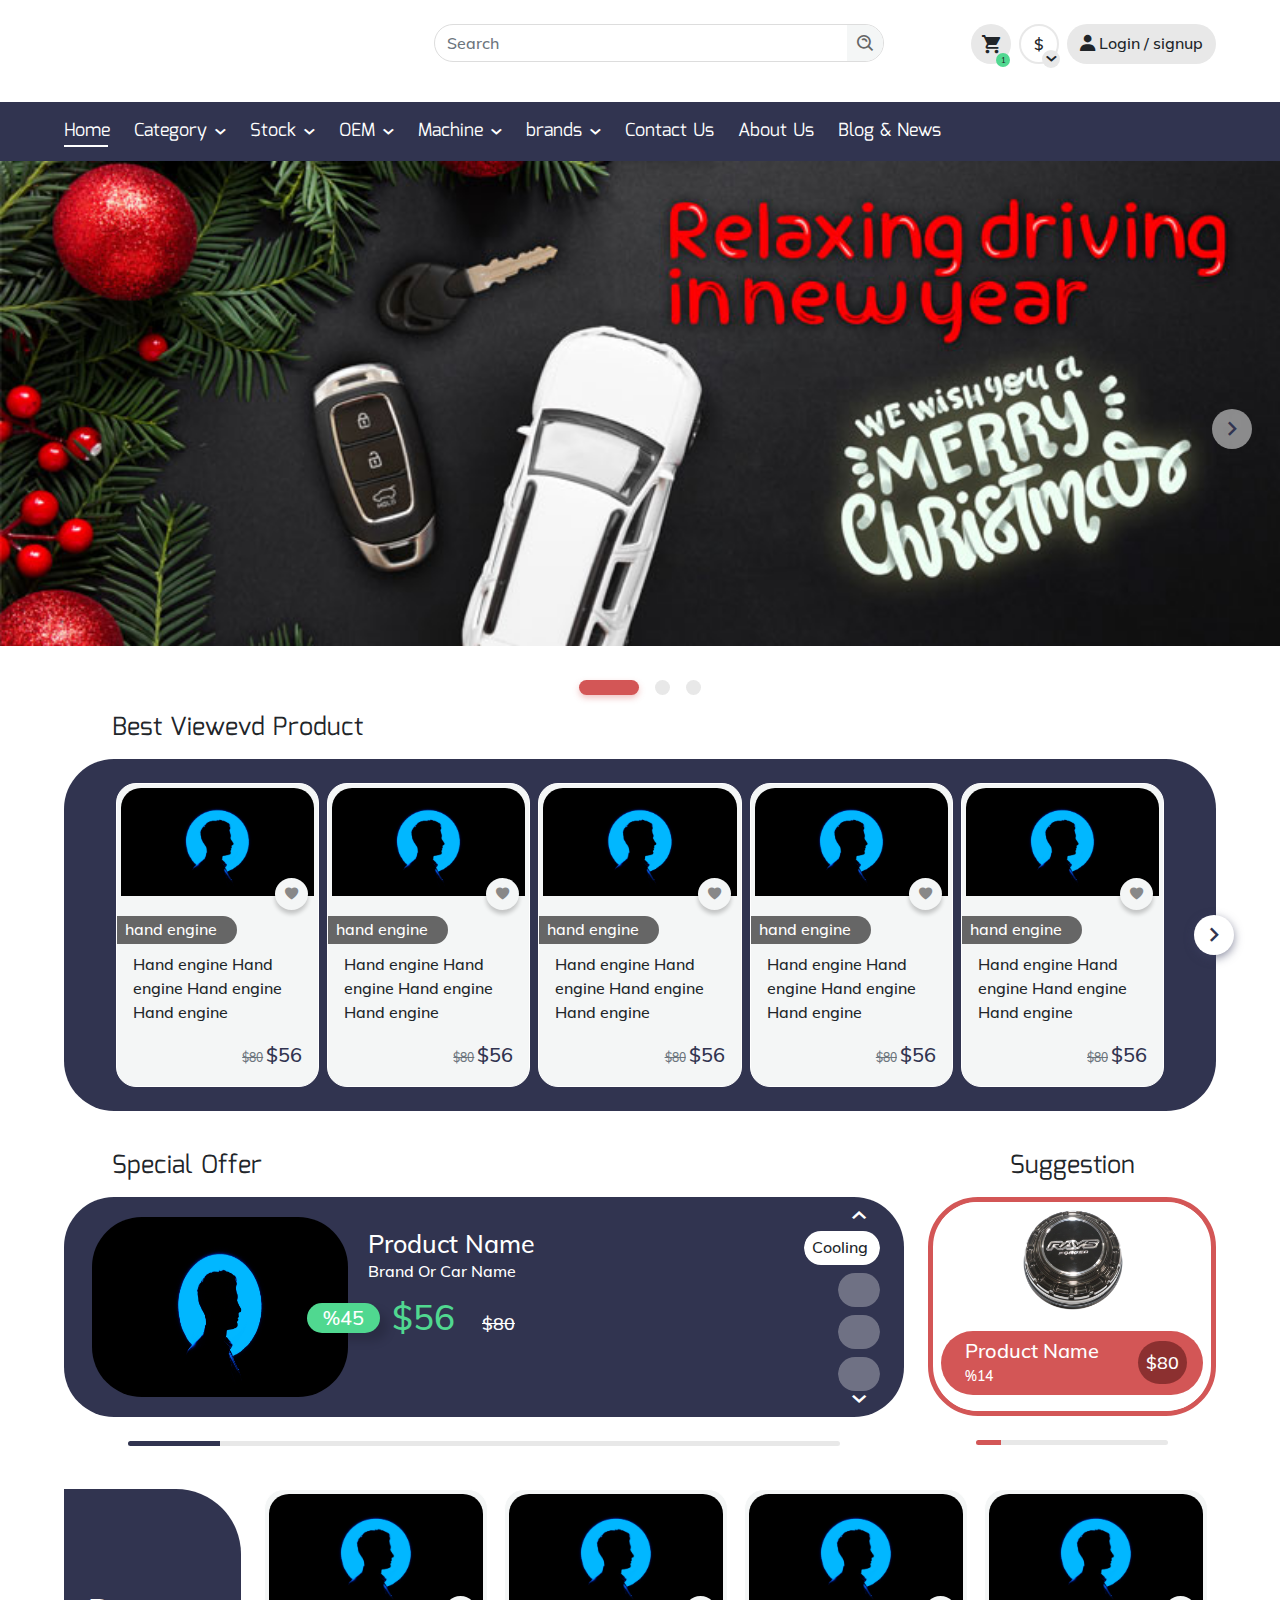
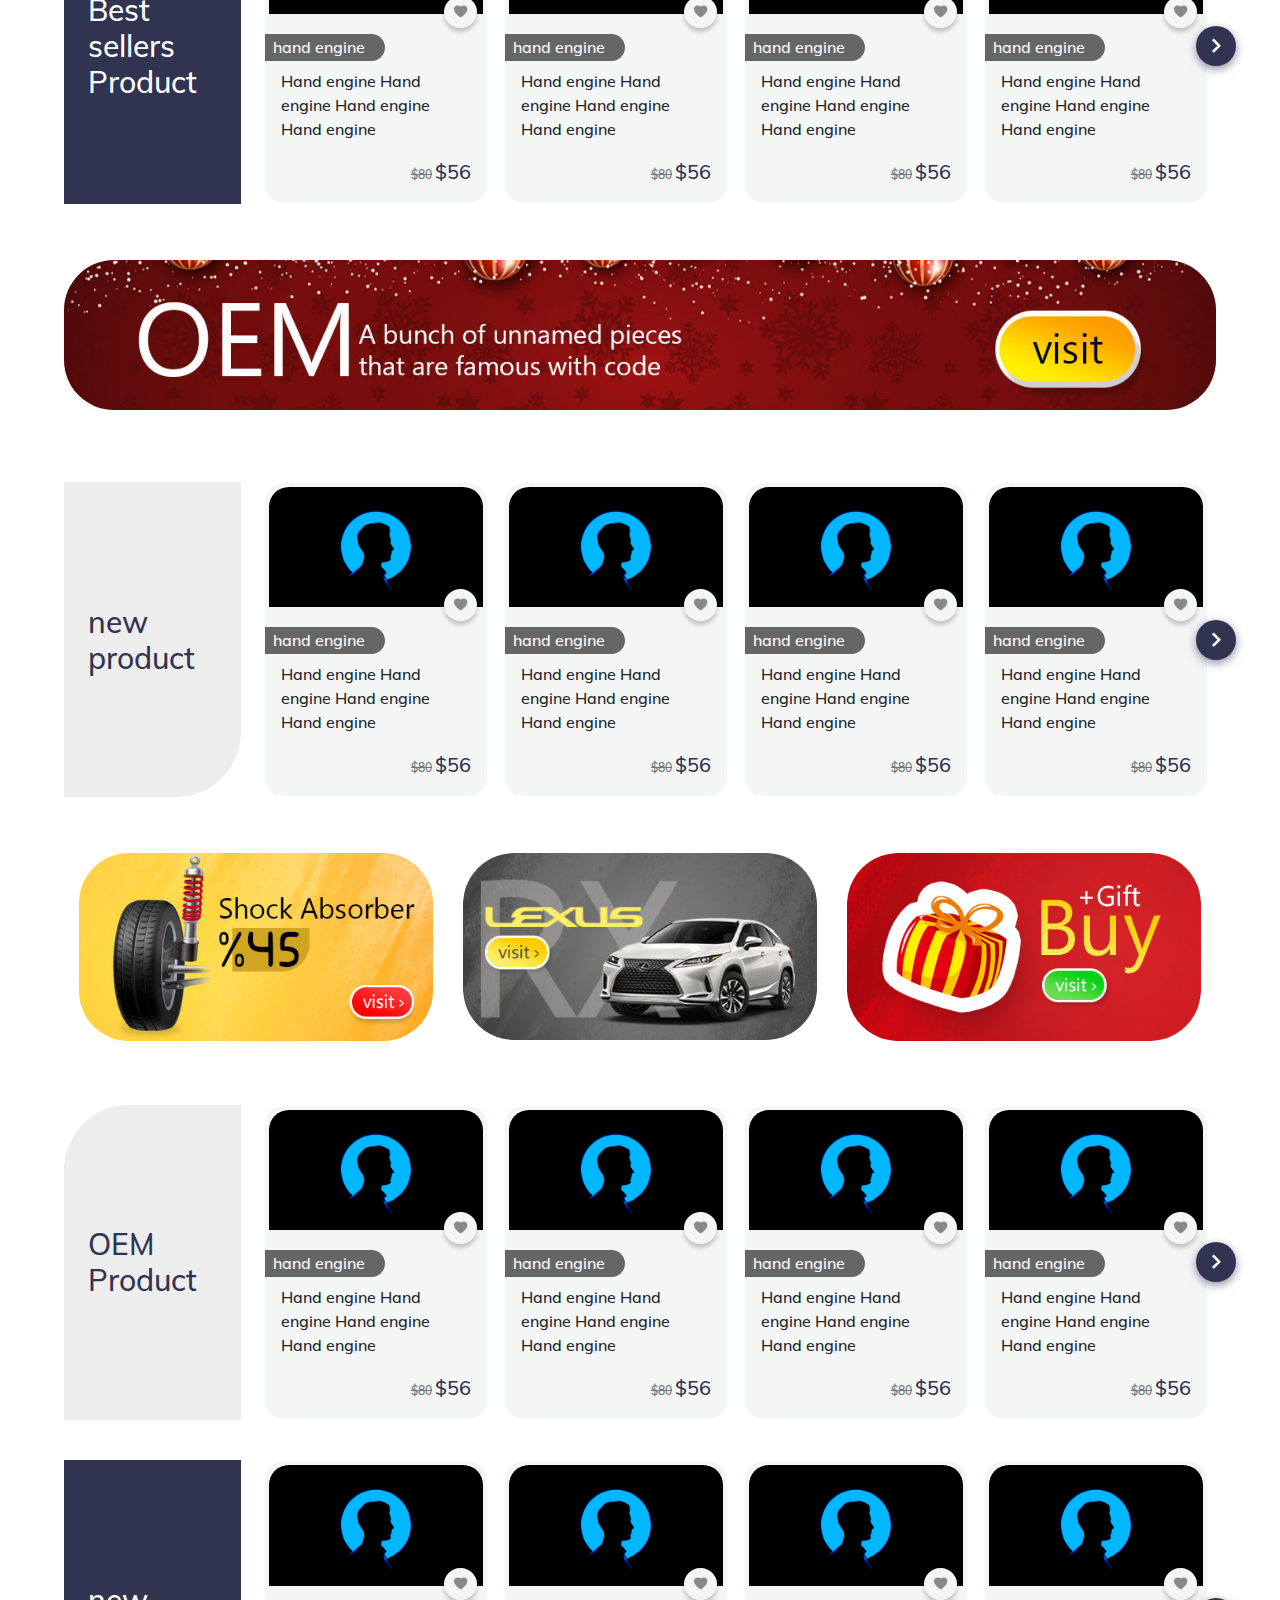
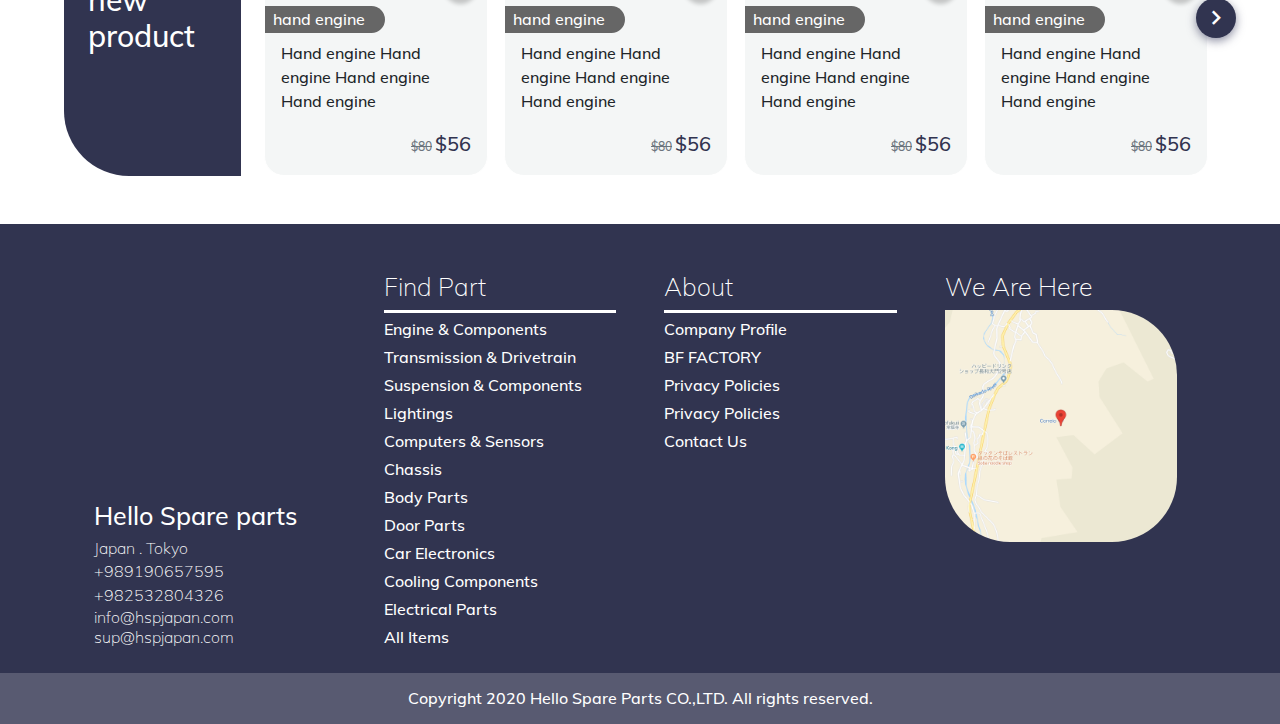
==== commit 8830482b: "edit font product page and index page ,edit fonts and margins in header and footer." ====
--- a/index.html
+++ b/index.html
@@ -13,7 +13,7 @@
     <div class="top-header d-none d-lg-block">
         <div class="container custom-container">
             <div class="row justify-content-end py-4">
-                <div class="col-xl-5 mr-5">
+                <div class="col-xl-5 col-lg-5 col-md-5 col-sm-12 mr-5">
                     <div class="product-box">
                         <div class="text-boxes">
                             <div class="form-group">
@@ -70,15 +70,15 @@
                     <ul class="mb-0 d-flex py-3 position-relative w-100" data-add-rail="">
                         <li class="header-item pr-4 active">
                             <div class="header-item-head">
-                                <a href="#" class="text-transform-capitalize c-white font-family-mina mb-0 f-22">home</a>
+                                <a href="#" class="text-transform-capitalize c-white font-family-mina mb-0 f-18">home</a>
                             </div>
                         </li>
                         <li class="header-item pr-4">
                             <div class="header-item-head">
                                 <a href="#"
-                                   class="text-transform-capitalize c-white font-family-mina mb-0 f-22 d-flex align-items-center">
+                                   class="text-transform-capitalize c-white font-family-mina mb-0 f-18 d-flex align-items-center">
                                     category
-                                    <i class="icon-font-chevron-down f-8 pl-2"></i>
+                                    <i class="icon-font-chevron-down f-6 pl-2"></i>
                                 </a>
                             </div>
                             <div class="header-item-main position-absolute">
@@ -418,9 +418,9 @@
                         <li class="header-item pr-4">
                             <div class="header-item-head">
                                 <a href="#"
-                                   class="text-transform-capitalize c-white font-family-mina mb-0 f-22 d-flex align-items-center">
+                                   class="text-transform-capitalize c-white font-family-mina mb-0 f-18 d-flex align-items-center">
                                     stock
-                                    <i class="icon-font-chevron-down f-8 pl-2"></i>
+                                    <i class="icon-font-chevron-down f-6 pl-2"></i>
                                 </a>
                             </div>
                             <div class="header-item-main position-absolute">
@@ -760,9 +760,9 @@
                         <li class="header-item pr-4">
                             <div class="header-item-head">
                                 <a href="#"
-                                   class="text-transform-uppercase c-white font-family-mina mb-0 f-22 d-flex align-items-center">
+                                   class="text-transform-uppercase c-white font-family-mina mb-0 f-18 d-flex align-items-center">
                                     oem
-                                    <i class="icon-font-chevron-down f-8 pl-2"></i>
+                                    <i class="icon-font-chevron-down f-6 pl-2"></i>
                                 </a>
                             </div>
                             <div class="header-item-main position-absolute">
@@ -1102,9 +1102,9 @@
                         <li class="header-item pr-4">
                             <div class="header-item-head">
                                 <a href="#"
-                                   class="text-transform-capitalize c-white font-family-mina mb-0 f-22 d-flex align-items-center">
+                                   class="text-transform-capitalize c-white font-family-mina mb-0 f-18 d-flex align-items-center">
                                     machine
-                                    <i class="icon-font-chevron-down f-8 pl-2"></i>
+                                    <i class="icon-font-chevron-down f-6 pl-2"></i>
                                 </a>
                             </div>
                             <div class="header-item-main position-absolute">
@@ -1443,9 +1443,9 @@
                         </li>
                         <li class="header-item pr-4">
                             <div class="header-item-head">
-                                <a href="#" class="c-white font-family-mina mb-0 f-22 d-flex align-items-center">
+                                <a href="#" class="c-white font-family-mina mb-0 f-18 d-flex align-items-center">
                                     brands
-                                    <i class="icon-font-chevron-down f-8 pl-2"></i>
+                                    <i class="icon-font-chevron-down f-6 pl-2"></i>
                                 </a>
                             </div>
                             <div class="header-item-main position-absolute">
@@ -1785,7 +1785,7 @@
                         <li class="header-item pr-4">
                             <div class="header-item-head">
                                 <a href="#"
-                                   class="text-transform-capitalize c-white font-family-mina mb-0 f-22 d-flex align-items-center">
+                                   class="text-transform-capitalize c-white font-family-mina mb-0 f-18 d-flex align-items-center">
                                     contact us
                                 </a>
                             </div>
@@ -1793,7 +1793,7 @@
                         <li class="header-item pr-4">
                             <div class="header-item-head">
                                 <a href="#"
-                                   class="text-transform-capitalize c-white font-family-mina mb-0 f-22 d-flex align-items-center">
+                                   class="text-transform-capitalize c-white font-family-mina mb-0 f-18 d-flex align-items-center">
                                     about us
                                 </a>
                             </div>
@@ -1801,7 +1801,7 @@
                         <li class="header-item pr-4">
                             <div class="header-item-head">
                                 <a href="#"
-                                   class="text-transform-capitalize c-white font-family-mina mb-0 f-22 d-flex align-items-center">
+                                   class="text-transform-capitalize c-white font-family-mina mb-0 f-18 d-flex align-items-center">
                                     blog & news
                                 </a>
                             </div>
@@ -1920,6 +1920,7 @@
         </ul>
     </div>
 </header>
+
 <main class="">
     <div class="slider slider-home-page col-xl-12 px-0">
         <div class="col-xl-12 px-0 d-flex" data-slider
@@ -1950,7 +1951,7 @@
         <div class="row">
             <div class="slider col-xl-12 px-2 px-md-0 mt-3">
                 <div class="slider-title px-3 px-md-5 mb-3">
-                    <h2 class="text-transform-capitalize font-family-mina font-weight-lighter f-35">Best Viewevd
+                    <h2 class="text-transform-capitalize font-family-mina font-weight-lighter f-25">Best Viewevd
                         Product</h2>
                 </div>
                 <div class="col-xl-12 px-5 py-4 bgc-navy d-flex border-radius-50" data-slider
@@ -2192,7 +2193,7 @@
         <div class="row px-2 px-md-0">
             <div class="slider col-xl-9 col-lg-9 col-md-8 col-sm-12 px-0 mt-3 position-relative pr-0 pr-md-4 pb-5 pb-md-0">
                 <div class="slider-title px-3 px-md-5 mb-3">
-                    <h2 class="text-transform-capitalize font-family-mina font-weight-lighter f-35">Special Offer</h2>
+                    <h2 class="text-transform-capitalize font-family-mina font-weight-lighter f-25">Special Offer</h2>
                 </div>
                 <div class="d-flex pause-timer position-relative pr-5 pr-md-0">
                     <div class="nav-slider d-flex flex-column justify-content-between align-items-end align-items-md-center px-2 px-md-4 py-2">
@@ -2252,18 +2253,18 @@
                                             <img class="card-img border-radius-50"
                                                  src="assets/images/ben-sweet-456320.jpg" alt="...">
                                             <div class="discount position-absolute bgc-green color-white border-radius-50 px-3">
-                                                <span class="f-30">%45</span>
+                                                <span class="f-20">%45</span>
                                             </div>
                                         </div>
                                         <div class="card-body p-0 py-2 py-md-3 col-xl-8 col-lg-8 col-md-4 col-sm-12">
-                                            <h4 class="text-white text-transform-capitalize f-45 mb-0 px-3">Product
+                                            <h4 class="text-white text-transform-capitalize f-25 mb-0 px-3">Product
                                                 Name</h4>
                                             <div class="px-3">
-                                                <label class="text-transform-capitalize f-25 color-white">Brand Or Car
+                                                <label class="text-transform-capitalize f-16 color-white">Brand Or Car
                                                     Name</label>
                                                 <div class="price text-left">
-                                                    <span class="color-green f-85 pl-3 pl-lg-5">$56</span>
-                                                    <span class="f-25 pl-2 pl-lg-4 color-white">
+                                                    <span class="color-green f-35 pl-3 pl-lg-4">$56</span>
+                                                    <span class="f-18 pl-2 pl-lg-4 color-white">
                                                         <s>$80</s>
                                                     </span>
                                                 </div>
@@ -2279,18 +2280,18 @@
                                             <img class="card-img border-radius-50"
                                                  src="assets/images/ben-sweet-456320.jpg" alt="...">
                                             <div class="discount position-absolute bgc-green color-white border-radius-50 px-3">
-                                                <span class="f-30">%45</span>
+                                                <span class="f-20">%45</span>
                                             </div>
                                         </div>
                                         <div class="card-body p-0 py-2 py-md-3 col-xl-8 col-lg-8 col-md-4 col-sm-12">
-                                            <h4 class="text-white text-transform-capitalize f-45 mb-0 px-3">Product
+                                            <h4 class="text-white text-transform-capitalize f-25 mb-0 px-3">Product
                                                 Name</h4>
                                             <div class="px-3">
-                                                <label class="text-transform-capitalize f-25 color-white">Brand Or Car
+                                                <label class="text-transform-capitalize f-16 color-white">Brand Or Car
                                                     Name</label>
                                                 <div class="price text-left">
-                                                    <span class="color-green f-85 pl-3 pl-lg-5">$56</span>
-                                                    <span class="f-25 pl-2 pl-lg-4 color-white">
+                                                    <span class="color-green f-35 pl-3 pl-lg-4">$56</span>
+                                                    <span class="f-18 pl-2 pl-lg-4 color-white">
                                                         <s>$80</s>
                                                     </span>
                                                 </div>
@@ -2306,18 +2307,18 @@
                                             <img class="card-img border-radius-50"
                                                  src="assets/images/ben-sweet-456320.jpg" alt="...">
                                             <div class="discount position-absolute bgc-green color-white border-radius-50 px-3">
-                                                <span class="f-30">%45</span>
+                                                <span class="f-20">%45</span>
                                             </div>
                                         </div>
                                         <div class="card-body p-0 py-2 py-md-3 col-xl-8 col-lg-8 col-md-4 col-sm-12">
-                                            <h4 class="text-white text-transform-capitalize f-45 mb-0 px-3">Product
+                                            <h4 class="text-white text-transform-capitalize f-25 mb-0 px-3">Product
                                                 Name</h4>
                                             <div class="px-3">
-                                                <label class="text-transform-capitalize f-25 color-white">Brand Or Car
+                                                <label class="text-transform-capitalize f-16 color-white">Brand Or Car
                                                     Name</label>
                                                 <div class="price text-left">
-                                                    <span class="color-green f-85 pl-3 pl-lg-5">$56</span>
-                                                    <span class="f-25 pl-2 pl-lg-4 color-white">
+                                                    <span class="color-green f-35 pl-3 pl-lg-4">$56</span>
+                                                    <span class="f-18 pl-2 pl-lg-4 color-white">
                                                         <s>$80</s>
                                                     </span>
                                                 </div>
@@ -2333,18 +2334,18 @@
                                             <img class="card-img border-radius-50"
                                                  src="assets/images/ben-sweet-456320.jpg" alt="...">
                                             <div class="discount position-absolute bgc-green color-white border-radius-50 px-3">
-                                                <span class="f-30">%45</span>
+                                                <span class="f-20">%45</span>
                                             </div>
                                         </div>
                                         <div class="card-body p-0 py-2 py-md-3 col-xl-8 col-lg-8 col-md-4 col-sm-12">
-                                            <h4 class="text-white text-transform-capitalize f-45 mb-0 px-3">Product
+                                            <h4 class="text-white text-transform-capitalize f-25 mb-0 px-3">Product
                                                 Name</h4>
                                             <div class="px-3">
-                                                <label class="text-transform-capitalize f-25 color-white">Brand Or Car
+                                                <label class="text-transform-capitalize f-16 color-white">Brand Or Car
                                                     Name</label>
                                                 <div class="price text-left">
-                                                    <span class="color-green f-85 pl-3 pl-lg-5">$56</span>
-                                                    <span class="f-25 pl-2 pl-lg-4 color-white">
+                                                    <span class="color-green f-35 pl-3 pl-lg-4">$56</span>
+                                                    <span class="f-18 pl-2 pl-lg-4 color-white">
                                                         <s>$80</s>
                                                     </span>
                                                 </div>
@@ -2360,18 +2361,18 @@
                                             <img class="card-img border-radius-50"
                                                  src="assets/images/ben-sweet-456320.jpg" alt="...">
                                             <div class="discount position-absolute bgc-green color-white border-radius-50 px-3">
-                                                <span class="f-30">%45</span>
+                                                <span class="f-20">%45</span>
                                             </div>
                                         </div>
                                         <div class="card-body p-0 py-2 py-md-3 col-xl-8 col-lg-8 col-md-4 col-sm-12">
-                                            <h4 class="text-white text-transform-capitalize f-45 mb-0 px-3">Product
+                                            <h4 class="text-white text-transform-capitalize f-25 mb-0 px-3">Product
                                                 Name</h4>
                                             <div class="px-3">
-                                                <label class="text-transform-capitalize f-25 color-white">Brand Or Car
+                                                <label class="text-transform-capitalize f-16 color-white">Brand Or Car
                                                     Name</label>
                                                 <div class="price text-left">
-                                                    <span class="color-green f-85 pl-3 pl-lg-5">$56</span>
-                                                    <span class="f-25 pl-2 pl-lg-4 color-white">
+                                                    <span class="color-green f-35 pl-3 pl-lg-4">$56</span>
+                                                    <span class="f-18 pl-2 pl-lg-4 color-white">
                                                         <s>$80</s>
                                                     </span>
                                                 </div>
@@ -2387,18 +2388,18 @@
                                             <img class="card-img border-radius-50"
                                                  src="assets/images/ben-sweet-456320.jpg" alt="...">
                                             <div class="discount position-absolute bgc-green color-white border-radius-50 px-3">
-                                                <span class="f-30">%45</span>
+                                                <span class="f-20">%45</span>
                                             </div>
                                         </div>
                                         <div class="card-body p-0 py-2 py-md-3 col-xl-8 col-lg-8 col-md-4 col-sm-12">
-                                            <h4 class="text-white text-transform-capitalize f-45 mb-0 px-3">Product
+                                            <h4 class="text-white text-transform-capitalize f-25 mb-0 px-3">Product
                                                 Name</h4>
                                             <div class="px-3">
-                                                <label class="text-transform-capitalize f-25 color-white">Brand Or Car
+                                                <label class="text-transform-capitalize f-16 color-white">Brand Or Car
                                                     Name</label>
                                                 <div class="price text-left">
-                                                    <span class="color-green f-85 pl-3 pl-lg-5">$56</span>
-                                                    <span class="f-25 pl-2 pl-lg-4 color-white">
+                                                    <span class="color-green f-35 pl-3 pl-lg-4">$56</span>
+                                                    <span class="f-18 pl-2 pl-lg-4 color-white">
                                                         <s>$80</s>
                                                     </span>
                                                 </div>
@@ -2416,7 +2417,7 @@
             </div>
             <div class="slider col-xl-3 col-lg-3 col-md-4 col-sm-12 px-0 mt-3">
                 <div class="slider-title px-3 px-md-5 mb-3">
-                    <h2 class="text-transform-capitalize font-family-mina font-weight-lighter f-35 text-center">
+                    <h2 class="text-transform-capitalize font-family-mina font-weight-lighter f-25 text-center">
                         Suggestion</h2>
                 </div>
                 <div class="d-flex pause-timer">
@@ -2430,100 +2431,132 @@
                             <li class="item px-0 product-box col-xl-12">
                                 <div class="card-deck px-2">
                                     <div class="card border-0 border-radius-30">
-                                        <div class="card-head p-1">
-                                            <img class="card-img" src="assets/images/slider/slider-1.png" alt="...">
-                                        </div>
-                                        <div class="card-body p-0 py-3">
-                                            <div class="px-3 d-flex bgc-orange border-radius-50 justify-content-between align-items-center py-2">
-                                                <div class="pl-2">
-                                                    <h6 class="mb-0 w-auto f-20 color-white">Product Name</h6>
-                                                    <span class="f-14 color-white">%14</span>
-                                                </div>
-                                                <div class="price text-right bgc-el-salva px-3 px-md-2 py-2 py-md-1 py-lg-2 border-radius-50 d-flex">
-                                                    <span class="color-white f-30">$80</span>
-                                                </div>
-                                            </div>
-                                        </div>
+                                        <a href="">
+                                            <div class="card-head p-1 text-center">
+                                                <img class="card-img" src="assets/images/slider/slider-1.png" alt="...">
+                                            </div>
+                                            <div class="card-body p-0 py-3">
+                                                <div class="px-3 d-flex bgc-orange border-radius-50 justify-content-between align-items-center py-2">
+                                                    <div class="pl-2">
+                                                        <h6 class="mb-0 w-auto f-20 color-white">Product Name</h6>
+                                                        <span class="f-14 color-white">%14</span>
+                                                    </div>
+                                                    <div class="price text-right bgc-el-salva px-3 px-md-2 py-2 py-md-1 py-lg-2 border-radius-50 d-flex">
+                                                        <span class="color-white f-18">$80</span>
+                                                    </div>
+                                                </div>
+                                            </div>
+                                        </a>
                                     </div>
                                 </div>
                             </li>
                             <li class="item px-0 product-box col-xl-12">
                                 <div class="card-deck px-2">
                                     <div class="card border-0 border-radius-30">
-                                        <div class="card-head p-1">
-                                            <img class="card-img" src="assets/images/slider/slider-1.png" alt="...">
-                                        </div>
-                                        <div class="card-body p-0 py-3">
-                                            <div class="px-3 d-flex bgc-orange border-radius-50 justify-content-between align-items-center py-2">
-                                                <div class="pl-2">
-                                                    <h6 class="mb-0 w-auto f-20 color-white">Product Name</h6>
-                                                    <span class="f-14 color-white">%14</span>
-                                                </div>
-                                                <div class="price text-right bgc-el-salva px-3 px-md-2 py-2 py-md-1 py-lg-2 border-radius-50 d-flex">
-                                                    <span class="color-white f-30">$80</span>
-                                                </div>
-                                            </div>
-                                        </div>
+                                        <a href="">
+                                            <div class="card-head p-1 text-center">
+                                                <img class="card-img" src="assets/images/slider/slider-1.png" alt="...">
+                                            </div>
+                                            <div class="card-body p-0 py-3">
+                                                <div class="px-3 d-flex bgc-orange border-radius-50 justify-content-between align-items-center py-2">
+                                                    <div class="pl-2">
+                                                        <h6 class="mb-0 w-auto f-20 color-white">Product Name</h6>
+                                                        <span class="f-14 color-white">%14</span>
+                                                    </div>
+                                                    <div class="price text-right bgc-el-salva px-3 px-md-2 py-2 py-md-1 py-lg-2 border-radius-50 d-flex">
+                                                        <span class="color-white f-18">$80</span>
+                                                    </div>
+                                                </div>
+                                            </div>
+                                        </a>
                                     </div>
                                 </div>
                             </li>
                             <li class="item px-0 product-box col-xl-12">
                                 <div class="card-deck px-2">
                                     <div class="card border-0 border-radius-30">
-                                        <div class="card-head p-1">
-                                            <img class="card-img" src="assets/images/slider/slider-1.png" alt="...">
-                                        </div>
-                                        <div class="card-body p-0 py-3">
-                                            <div class="px-3 d-flex bgc-orange border-radius-50 justify-content-between align-items-center py-2">
-                                                <div class="pl-2">
-                                                    <h6 class="mb-0 w-auto f-20 color-white">Product Name</h6>
-                                                    <span class="f-14 color-white">%14</span>
-                                                </div>
-                                                <div class="price text-right bgc-el-salva px-3 px-md-2 py-2 py-md-1 py-lg-2 border-radius-50 d-flex">
-                                                    <span class="color-white f-30">$80</span>
-                                                </div>
-                                            </div>
-                                        </div>
+                                        <a href="">
+                                            <div class="card-head p-1 text-center">
+                                                <img class="card-img" src="assets/images/slider/slider-1.png" alt="...">
+                                            </div>
+                                            <div class="card-body p-0 py-3">
+                                                <div class="px-3 d-flex bgc-orange border-radius-50 justify-content-between align-items-center py-2">
+                                                    <div class="pl-2">
+                                                        <h6 class="mb-0 w-auto f-20 color-white">Product Name</h6>
+                                                        <span class="f-14 color-white">%14</span>
+                                                    </div>
+                                                    <div class="price text-right bgc-el-salva px-3 px-md-2 py-2 py-md-1 py-lg-2 border-radius-50 d-flex">
+                                                        <span class="color-white f-18">$80</span>
+                                                    </div>
+                                                </div>
+                                            </div>
+                                        </a>
                                     </div>
                                 </div>
                             </li>
                             <li class="item px-0 product-box col-xl-12">
                                 <div class="card-deck px-2">
                                     <div class="card border-0 border-radius-30">
-                                        <div class="card-head p-1">
-                                            <img class="card-img" src="assets/images/slider/slider-1.png" alt="...">
-                                        </div>
-                                        <div class="card-body p-0 py-3">
-                                            <div class="px-3 d-flex bgc-orange border-radius-50 justify-content-between align-items-center py-2">
-                                                <div class="pl-2">
-                                                    <h6 class="mb-0 w-auto f-20 color-white">Product Name</h6>
-                                                    <span class="f-14 color-white">%14</span>
-                                                </div>
-                                                <div class="price text-right bgc-el-salva px-3 px-md-2 py-2 py-md-1 py-lg-2 border-radius-50 d-flex">
-                                                    <span class="color-white f-30">$80</span>
-                                                </div>
-                                            </div>
-                                        </div>
+                                        <a href="">
+                                            <div class="card-head p-1 text-center">
+                                                <img class="card-img" src="assets/images/slider/slider-1.png" alt="...">
+                                            </div>
+                                            <div class="card-body p-0 py-3">
+                                                <div class="px-3 d-flex bgc-orange border-radius-50 justify-content-between align-items-center py-2">
+                                                    <div class="pl-2">
+                                                        <h6 class="mb-0 w-auto f-20 color-white">Product Name</h6>
+                                                        <span class="f-14 color-white">%14</span>
+                                                    </div>
+                                                    <div class="price text-right bgc-el-salva px-3 px-md-2 py-2 py-md-1 py-lg-2 border-radius-50 d-flex">
+                                                        <span class="color-white f-18">$80</span>
+                                                    </div>
+                                                </div>
+                                            </div>
+                                        </a>
                                     </div>
                                 </div>
                             </li>
                             <li class="item px-0 product-box col-xl-12">
                                 <div class="card-deck px-2">
                                     <div class="card border-0 border-radius-30">
-                                        <div class="card-head p-1">
-                                            <img class="card-img" src="assets/images/slider/slider-1.png" alt="...">
-                                        </div>
-                                        <div class="card-body p-0 py-3">
-                                            <div class="px-3 d-flex bgc-orange border-radius-50 justify-content-between align-items-center py-2">
-                                                <div class="pl-2">
-                                                    <h6 class="mb-0 w-auto f-20 color-white">Product Name</h6>
-                                                    <span class="f-14 color-white">%14</span>
-                                                </div>
-                                                <div class="price text-right bgc-el-salva px-3 px-md-2 py-2 py-md-1 py-lg-2 border-radius-50 d-flex">
-                                                    <span class="color-white f-30">$80</span>
-                                                </div>
-                                            </div>
-                                        </div>
+                                        <a href="">
+                                            <div class="card-head p-1 text-center">
+                                                <img class="card-img" src="assets/images/slider/slider-1.png" alt="...">
+                                            </div>
+                                            <div class="card-body p-0 py-3">
+                                                <div class="px-3 d-flex bgc-orange border-radius-50 justify-content-between align-items-center py-2">
+                                                    <div class="pl-2">
+                                                        <h6 class="mb-0 w-auto f-20 color-white">Product Name</h6>
+                                                        <span class="f-14 color-white">%14</span>
+                                                    </div>
+                                                    <div class="price text-right bgc-el-salva px-3 px-md-2 py-2 py-md-1 py-lg-2 border-radius-50 d-flex">
+                                                        <span class="color-white f-18">$80</span>
+                                                    </div>
+                                                </div>
+                                            </div>
+                                        </a>
+                                    </div>
+                                </div>
+                            </li>
+                            <li class="item px-0 product-box col-xl-12">
+                                <div class="card-deck px-2">
+                                    <div class="card border-0 border-radius-30">
+                                        <a href="">
+                                            <div class="card-head p-1 text-center">
+                                                <img class="card-img" src="assets/images/slider/slider-1.png" alt="...">
+                                            </div>
+                                            <div class="card-body p-0 py-3">
+                                                <div class="px-3 d-flex bgc-orange border-radius-50 justify-content-between align-items-center py-2">
+                                                    <div class="pl-2">
+                                                        <h6 class="mb-0 w-auto f-20 color-white">Product Name</h6>
+                                                        <span class="f-14 color-white">%14</span>
+                                                    </div>
+                                                    <div class="price text-right bgc-el-salva px-3 px-md-2 py-2 py-md-1 py-lg-2 border-radius-50 d-flex">
+                                                        <span class="color-white f-18">$80</span>
+                                                    </div>
+                                                </div>
+                                            </div>
+                                        </a>
                                     </div>
                                 </div>
                             </li>
@@ -2542,11 +2575,7 @@
                 <div class="d-flex flex-column flex-md-row">
                     <div class="col-xl-2 col-lg-3 col-md-4 col-sm-12 pl-2 pl-md-0 d-flex">
                         <div class="bgc-navy slider-sidebar-title border-radius-right-65 d-flex justify-content-center align-items-center py-3 py-md-0 mb-3 mb-md-0">
-                            <h3 class="f-45 color-white px-5 mb-0">
-                                Best
-                                sellers
-                                Product
-                            </h3>
+                            <h3 class="f-30 color-white px-4 mb-0">Best sellers Product</h3>
                         </div>
                     </div>
                     <div class="col-xl-10 col-lg-9 col-md-8 col-sm-12 px-5 px-md-0 d-flex" data-slider
@@ -2962,9 +2991,7 @@
                 <div class="d-flex flex-column flex-md-row">
                     <div class="col-xl-2 col-lg-3 col-md-4 col-sm-12 pl-2 pl-md-0 d-flex">
                         <div class="bgc-gallery slider-sidebar-title border-radius-bottom-65 d-flex justify-content-center align-items-center py-3 py-md-0 mb-3 mb-md-0">
-                            <h3 class="f-45 color-navy px-5 mb-0">
-                                new product
-                            </h3>
+                            <h3 class="f-30 color-navy px-4 mb-0">new product</h3>
                         </div>
                     </div>
                     <div class="col-xl-10 col-lg-9 col-md-8 col-sm-12 px-5 px-md-0 d-flex" data-slider
@@ -3228,10 +3255,7 @@
                 <div class="d-flex flex-column flex-md-row">
                     <div class="col-xl-2 col-lg-3 col-md-4 col-sm-12 pl-2 pl-md-0 d-flex">
                         <div class="bgc-gallery slider-sidebar-title border-radius-top-65 d-flex justify-content-center align-items-center py-3 py-md-0 mb-3 mb-md-0">
-                            <h3 class="f-45 color-navy px-5 mb-0 text-transform-capitalize">
-                                OEM
-                                Product
-                            </h3>
+                            <h3 class="f-30 color-navy px-4 mb-0 text-transform-capitalize">OEM Product</h3>
                         </div>
                     </div>
                     <div class="col-xl-10 col-lg-9 col-md-8 col-sm-12 px-5 px-md-0 d-flex" data-slider
@@ -3476,7 +3500,7 @@
                 <div class="d-flex flex-column flex-md-row">
                     <div class="col-xl-2 col-lg-3 col-md-4 col-sm-12 pl-2 pl-md-0 d-flex">
                         <div class="bgc-navy slider-sidebar-title border-radius-left-65 d-flex justify-content-center align-items-center py-3 py-md-0 mb-3 mb-md-0">
-                            <h3 class="f-45 color-white px-5 mb-0">
+                            <h3 class="f-30 color-white px-4 mb-0">
                                 new product
                             </h3>
                         </div>
@@ -3726,23 +3750,23 @@
             <div class="footer-logo"></div>
             <div class="address mt-auto">
                 <div class="address-head">
-                    <h5 class="f-35 color-white">Hello Spare parts</h5>
+                    <h5 class="f-25 color-white">Hello Spare parts</h5>
                 </div>
                 <ul class="bg-froly border-radius-50 footer-sidebar-right address-main mb-0">
                     <li class="d-flex color-white mb-1">
-                        <h6 class="f-20 font-weight-lighter mb-0">Japan . Tokyo</h6>
+                        <h6 class="f-16 font-weight-lighter mb-0">Japan . Tokyo</h6>
                     </li>
                     <li class="d-flex color-white mb-1">
-                        <h6 class="f-20 font-weight-lighter mb-0">+989190657595</h6>
+                        <h6 class="f-16 font-weight-lighter mb-0">+989190657595</h6>
                     </li>
                     <li class="d-flex color-white mb-1">
-                        <h6 class="f-20 font-weight-lighter mb-0">+982532804326</h6>
+                        <h6 class="f-16 font-weight-lighter mb-0">+982532804326</h6>
                     </li>
                     <li class="d-flex color-white mb-1">
-                        <a href="" class="f-20 font-weight-lighter color-white d-inline-flex line-height-1">info@hspjapan.com</a>
+                        <a href="" class="f-16 font-weight-lighter color-white d-inline-flex line-height-1">info@hspjapan.com</a>
                     </li>
                     <li class="d-flex color-white mb-1">
-                        <a href="" class="f-20 font-weight-lighter color-white d-inline-flex line-height-1">sup@hspjapan.com</a>
+                        <a href="" class="f-16 font-weight-lighter color-white d-inline-flex line-height-1">sup@hspjapan.com</a>
                     </li>
                 </ul>
             </div>
@@ -3753,40 +3777,40 @@
             </div>
             <ul class="footer-content mb-0">
                 <li>
-                    <a href="" class="mt-1 d-inline-block f-20 color-white">Engine & Components</a>
+                    <a href="" class="mt-1 d-inline-block f-16 color-white">Engine & Components</a>
                 </li>
                 <li>
-                    <a href="" class="mt-1 d-inline-block f-20 color-white">Transmission & Drivetrain</a>
+                    <a href="" class="mt-1 d-inline-block f-16 color-white">Transmission & Drivetrain</a>
                 </li>
                 <li>
-                    <a href="" class="mt-1 d-inline-block f-20 color-white">Suspension & Components</a>
+                    <a href="" class="mt-1 d-inline-block f-16 color-white">Suspension & Components</a>
                 </li>
                 <li>
-                    <a href="" class="mt-1 d-inline-block f-20 color-white">Lightings</a>
+                    <a href="" class="mt-1 d-inline-block f-16 color-white">Lightings</a>
                 </li>
                 <li>
-                    <a href="" class="mt-1 d-inline-block f-20 color-white">Computers & Sensors</a>
+                    <a href="" class="mt-1 d-inline-block f-16 color-white">Computers & Sensors</a>
                 </li>
                 <li>
-                    <a href="" class="mt-1 d-inline-block f-20 color-white">Chassis</a>
+                    <a href="" class="mt-1 d-inline-block f-16 color-white">Chassis</a>
                 </li>
                 <li>
-                    <a href="" class="mt-1 d-inline-block f-20 color-white">Body Parts</a>
+                    <a href="" class="mt-1 d-inline-block f-16 color-white">Body Parts</a>
                 </li>
                 <li>
-                    <a href="" class="mt-1 d-inline-block f-20 color-white">Door Parts</a>
+                    <a href="" class="mt-1 d-inline-block f-16 color-white">Door Parts</a>
                 </li>
                 <li>
-                    <a href="" class="mt-1 d-inline-block f-20 color-white">Car Electronics</a>
+                    <a href="" class="mt-1 d-inline-block f-16 color-white">Car Electronics</a>
                 </li>
                 <li>
-                    <a href="" class="mt-1 d-inline-block f-20 color-white">Cooling Components</a>
+                    <a href="" class="mt-1 d-inline-block f-16 color-white">Cooling Components</a>
                 </li>
                 <li>
-                    <a href="" class="mt-1 d-inline-block f-20 color-white">Electrical Parts</a>
+                    <a href="" class="mt-1 d-inline-block f-16 color-white">Electrical Parts</a>
                 </li>
                 <li>
-                    <a href="" class="mt-1 d-inline-block f-20 color-white">All Items</a>
+                    <a href="" class="mt-1 d-inline-block f-16 color-white">All Items</a>
                 </li>
             </ul>
         </div>
@@ -3796,19 +3820,19 @@
             </div>
             <ul class="footer-content mb-0">
                 <li>
-                    <a href="" class="mt-1 d-inline-block f-20 color-white">Company Profile</a>
+                    <a href="" class="mt-1 d-inline-block f-16 color-white">Company Profile</a>
                 </li>
                 <li>
-                    <a href="" class="mt-1 d-inline-block f-20 color-white">BF FACTORY</a>
+                    <a href="" class="mt-1 d-inline-block f-16 color-white">BF FACTORY</a>
                 </li>
                 <li>
-                    <a href="" class="mt-1 d-inline-block f-20 color-white">Privacy Policies</a>
+                    <a href="" class="mt-1 d-inline-block f-16 color-white">Privacy Policies</a>
                 </li>
                 <li>
-                    <a href="" class="mt-1 d-inline-block f-20 color-white">Privacy Policies</a>
+                    <a href="" class="mt-1 d-inline-block f-16 color-white">Privacy Policies</a>
                 </li>
                 <li>
-                    <a href="" class="mt-1 d-inline-block f-20 color-white">Contact Us</a>
+                    <a href="" class="mt-1 d-inline-block f-16 color-white">Contact Us</a>
                 </li>
             </ul>
         </div>
@@ -3820,7 +3844,7 @@
         </div>
     </div>
     <div class="sub-footer w-100 text-center bg-mercury py-3 mt-3 mt-lg-0 bgc-comet">
-        <h5 class="m-0 font-size-12 color-white">
+        <h5 class="m-0 f-16 color-white">
             Copyright 2020 Hello Spare Parts CO.,LTD. All rights reserved.
         </h5>
     </div>
--- a/assets/css/style.css
+++ b/assets/css/style.css
@@ -651,7 +651,7 @@
 }
 
 header {
-  height: 167px;
+  height: 161px;
 }
 @media only screen and (max-width: 991px) {
   header {
@@ -1010,7 +1010,7 @@
   display: none;
 }
 .slider .timer-slider-left .product-box .card-deck .card .card-head .card-img {
-  min-height: 250px;
+  min-height: 180px;
 }
 @media only screen and (max-width: 991px) {
   .slider .timer-slider-left .product-box .card-deck .card .card-head .card-img {
@@ -1023,8 +1023,8 @@
   }
 }
 .slider .timer-slider-left .product-box .card-deck .card .card-head .discount {
-  right: -38px;
-  bottom: 56px;
+  right: -28px;
+  bottom: 68px;
   box-shadow: 8px 8px 10px rgba(0, 0, 0, 0.15);
 }
 @media only screen and (max-width: 991px) {
@@ -1082,10 +1082,13 @@
   width: 0;
 }
 .slider .chevron {
-  width: 50px;
-  height: 50px;
+  width: 40px;
+  height: 40px;
   transition: all 0.2s ease;
   margin: 0 !important;
+}
+.slider .chevron i {
+  font-size: 14px;
 }
 @media only screen and (max-width: 780px) {
   .slider .chevron {
@@ -1111,10 +1114,10 @@
   right: 28px;
 }
 .slider .chevron.position-absolute.custom-left-right.chevron-left {
-  left: -25px;
+  left: -18px;
 }
 .slider .chevron.position-absolute.custom-left-right.chevron-right {
-  right: -25px;
+  right: -18px;
 }
 .slider .chevron.position-absolute.custom-left-right.chevrons-right {
   left: auto;
@@ -1165,8 +1168,9 @@
   border: 5px solid #d35656;
 }
 .slider .this-slider.this-timer-slider-right .product-box .card-deck .card .card-head .card-img {
-  min-height: 164px;
-  max-height: 164px;
+  min-height: 105px;
+  max-height: 105px;
+  width: auto;
 }
 @media only screen and (max-width: 991px) and (min-width: 767px) {
   .slider .this-slider.this-timer-slider-right .product-box .card-deck .card .card-head .card-img {
@@ -1242,6 +1246,13 @@
   z-index: 10;
   top: 0;
   width: 90px;
+}
+.nav-slider .chevron {
+  width: 30px;
+  height: 20px;
+}
+.nav-slider .chevron i {
+  font-size: 8px;
 }
 .nav-slider .nav-slider-main {
   height: 168px;
@@ -1538,7 +1549,7 @@
 }
 .product-slider .product-slider-main .this-slider .item .btn-tools {
   z-index: 2;
-  top: -26px;
+  top: -18px;
   right: 50px;
 }
 @media only screen and (max-width: 767px) {
@@ -1547,8 +1558,8 @@
   }
 }
 .product-slider .product-slider-main .this-slider .item .btn-tools .gheart {
-  width: 60px;
-  height: 60px;
+  width: 40px;
+  height: 40px;
 }
 @media only screen and (max-width: 767px) {
   .product-slider .product-slider-main .this-slider .item .btn-tools .gheart {
@@ -1564,13 +1575,13 @@
 }
 .product-slider .product-slider-main .this-slider .item img {
   border: 3px solid #e8e8e8;
-  min-height: 480px;
-  max-height: 480px;
+  min-height: 360px;
+  max-height: 360px;
 }
 @media only screen and (max-width: 1400px) and (min-width: 991px) {
   .product-slider .product-slider-main .this-slider .item img {
-    min-height: 30vw;
-    max-height: 30vw;
+    min-height: 25vw;
+    max-height: 25vw;
   }
 }
 @media only screen and (max-width: 767px) {
@@ -1588,8 +1599,8 @@
 }
 @media only screen and (max-width: 1400px) and (min-width: 991px) {
   .product-slider .product-slider-nav .item > div img {
-    min-height: 6vw;
-    max-height: 6vw;
+    min-height: 5vw;
+    max-height: 5vw;
   }
 }
 @media only screen and (max-width: 767px) {
@@ -1668,7 +1679,7 @@
   height: 40px;
   flex-shrink: 0;
 }
-@media only screen and (max-width: 1400px) and (min-width: 991px) {
+@media only screen and (max-width: 1200px) and (min-width: 991px) {
   .product-specifications.why-us-content {
     flex: 0 0 100%;
     max-width: 100%;
@@ -1759,7 +1770,7 @@
   width: auto;
 }
 .product-specifications .buttons .button1 .btn.b-green.shop-btn {
-  font-size: 25px !important;
+  font-size: 16px !important;
 }
 @media only screen and (max-width: 767px) {
   .product-specifications .buttons .button1 .btn.b-green.shop-btn {
@@ -1924,7 +1935,7 @@
   border: 8px solid #f4f6f6;
 }
 .tabs.product-tab .box .nav {
-  top: -30px;
+  top: -26px;
 }
 @media only screen and (max-width: 500px) {
   .tabs.product-tab .box .nav {
@@ -1981,7 +1992,7 @@
   border: none;
   background-color: #e8e8e8;
   padding: 0 20px 6px 20px;
-  font-size: 35px;
+  font-size: 25px;
   outline: none;
 }
 @media only screen and (max-width: 767px) {
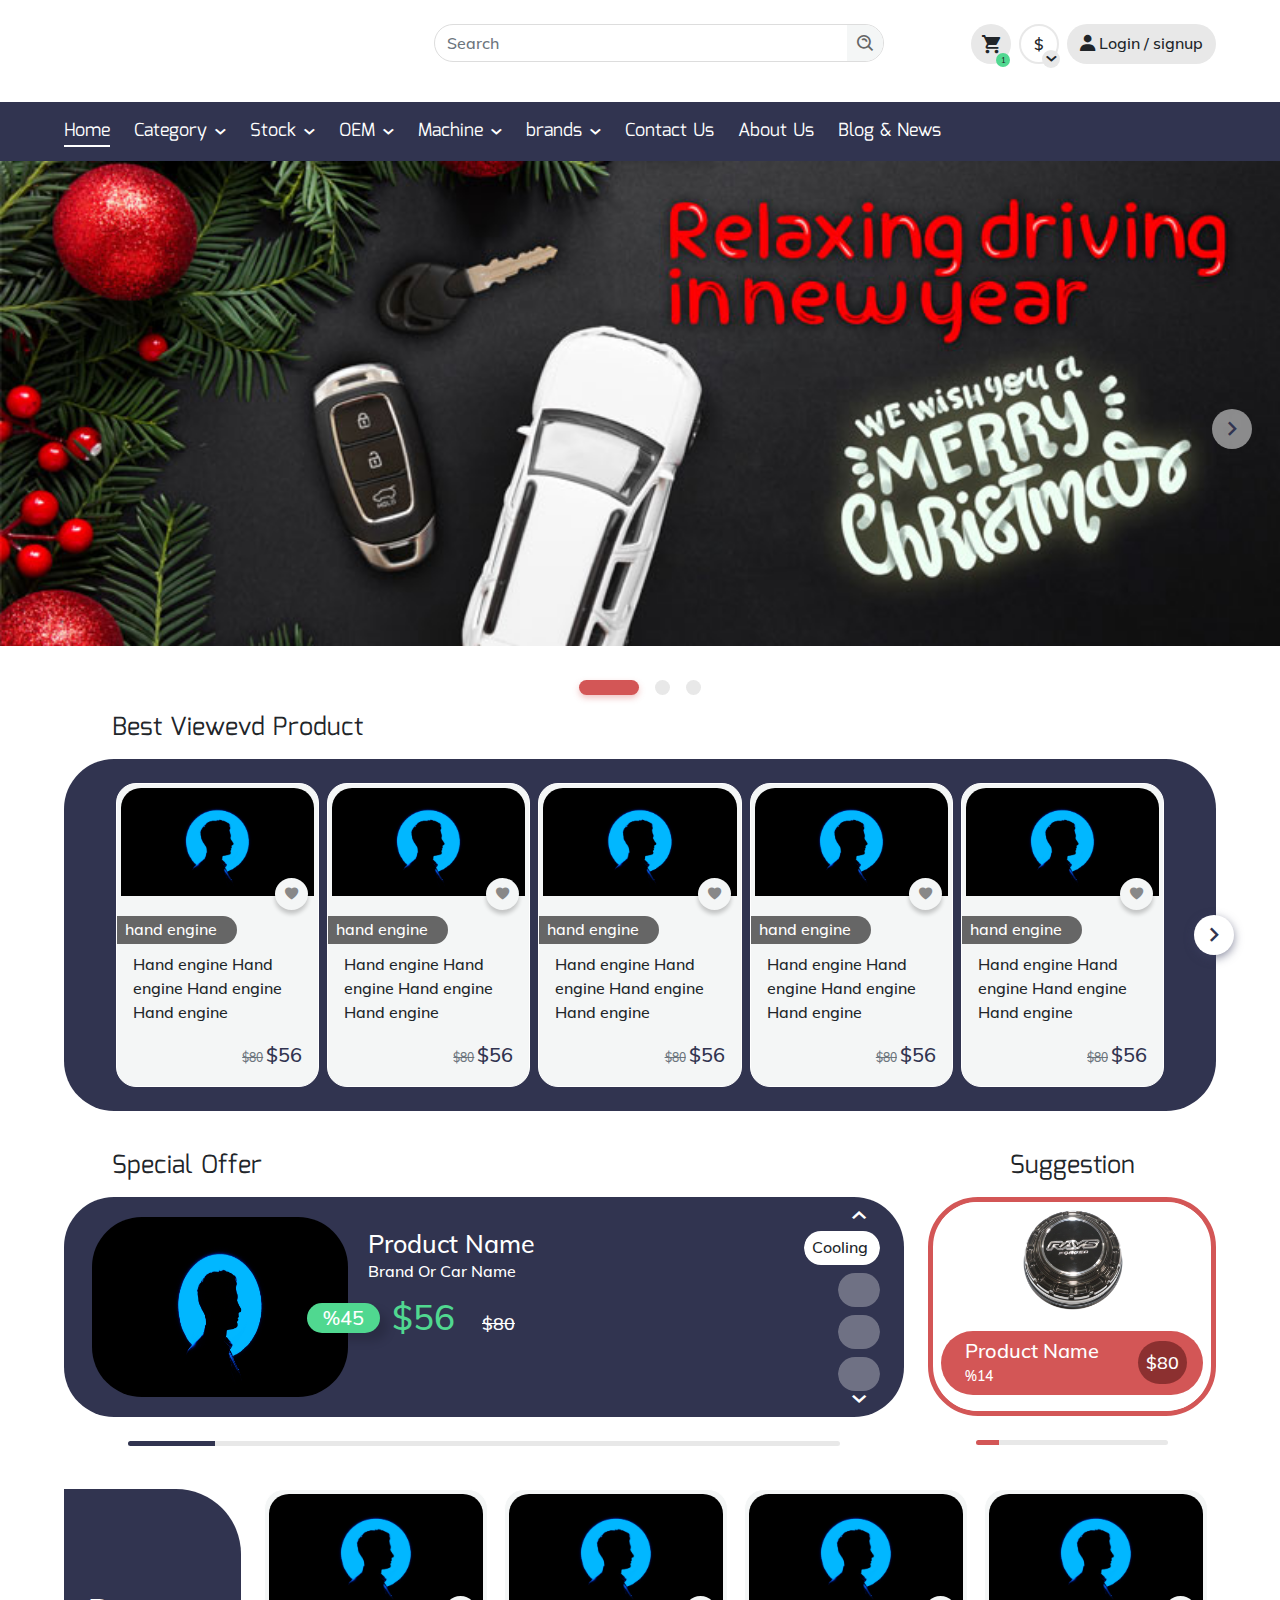
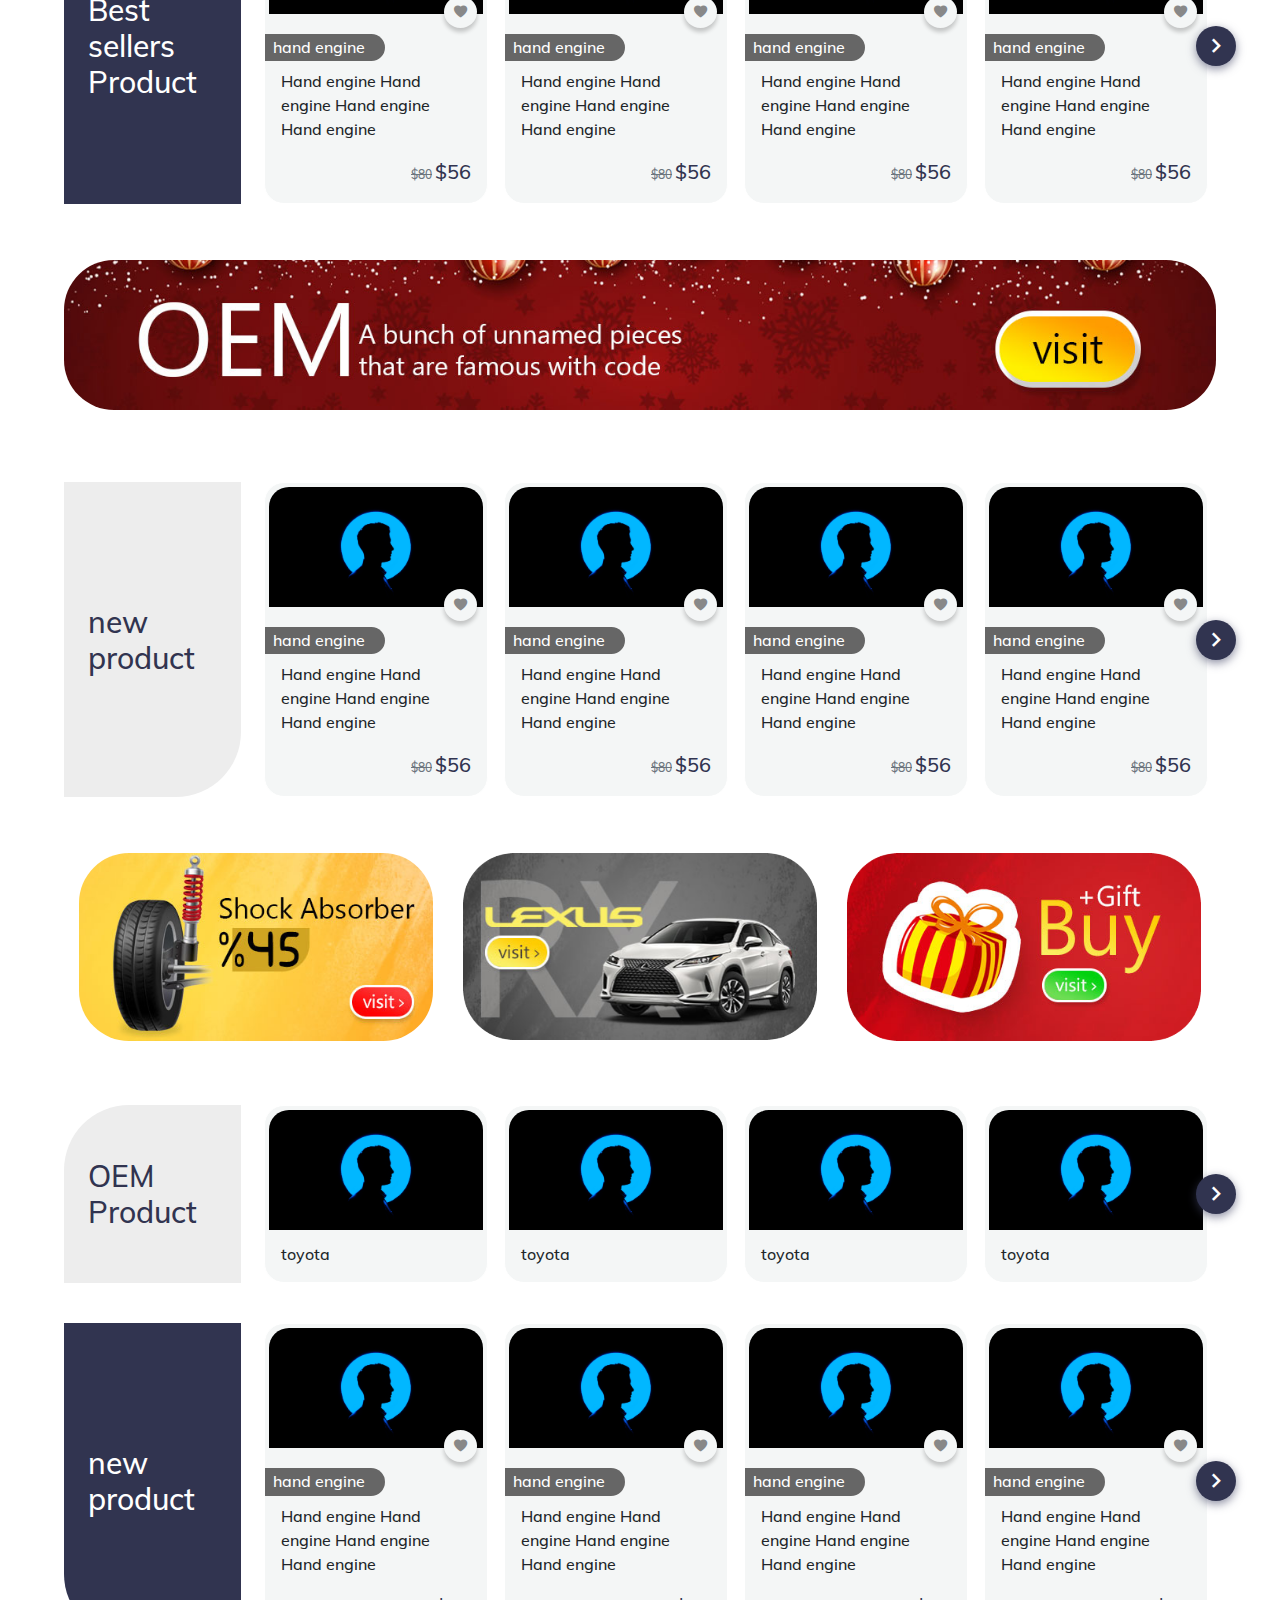
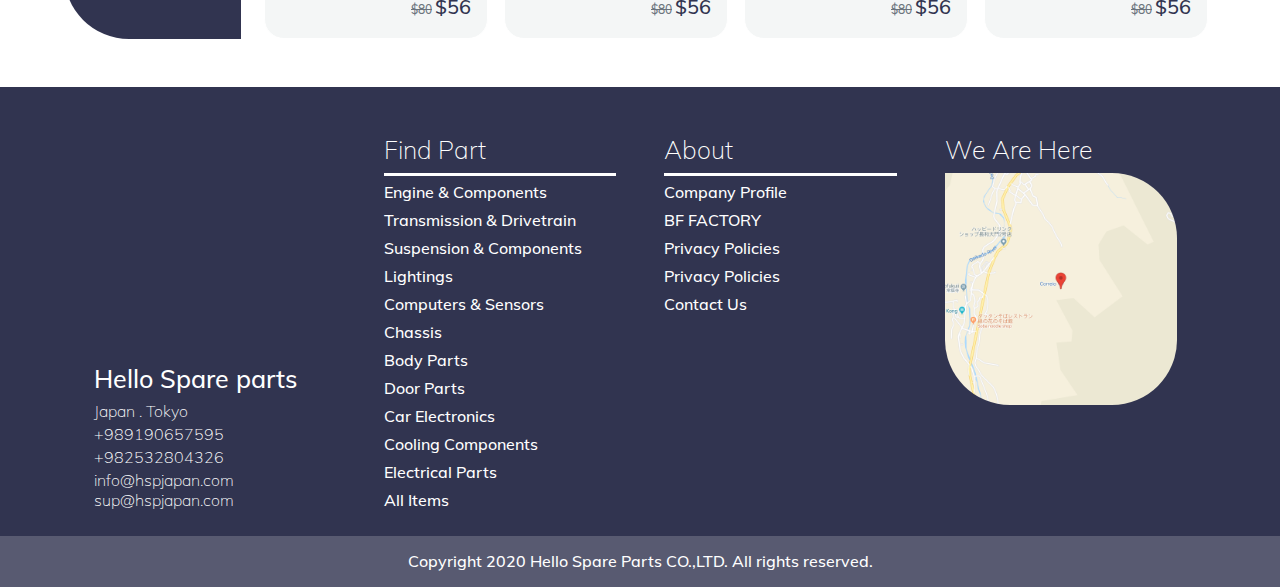
==== commit 3c3593a9: "edit card in OEM Product section." ====
--- a/index.html
+++ b/index.html
@@ -3271,212 +3271,172 @@
                                     <div class="card b-lightgray border-0 border-radius-30">
                                         <div class="card-head p-1">
                                             <img class="card-img" src="assets/images/ben-sweet-456320.jpg" alt="...">
-                                            <a href="#"
-                                               class="gheart b-lightgray d-flex justify-content-center align-items-center text-decoration-none">
-                                                <i class="icon-font-heart-like f-12 color-gray-2"></i>
-                                            </a>
-                                        </div>
-                                        <div class="card-body p-0 py-3">
-                                            <h6 class="px-2 py-1 b-dark text-white">hand engine</h6>
-                                            <div class="px-3">
-                                                <p>
-                                                    Hand engine Hand engine Hand engine Hand engine
-                                                </p>
-                                                <div class="price text-right">
-                                                <span class="text-muted">
-                                                    <s>$80</s>
-                                                </span>
-                                                    <span class="color-navy f-20">$56</span>
-                                                </div>
-                                            </div>
-                                        </div>
-                                    </div>
-                                </div>
-                            </li>
-                            <li class="item px-0 product-box col-xl-3 col-lg-3 col-md-6 col-sm-12">
-                                <div class="card-deck px-2">
-                                    <div class="card b-lightgray border-0 border-radius-30">
-                                        <div class="card-head p-1">
-                                            <img class="card-img" src="assets/images/ben-sweet-456320.jpg" alt="...">
-                                            <a href="#"
-                                               class="gheart b-lightgray d-flex justify-content-center align-items-center text-decoration-none">
-                                                <i class="icon-font-heart-like f-12 color-gray-2"></i>
-                                            </a>
-                                        </div>
-                                        <div class="card-body p-0 py-3">
-                                            <h6 class="px-2 py-1 b-dark text-white">hand engine</h6>
-                                            <div class="px-3">
-                                                <p>
-                                                    Hand engine Hand engine Hand engine Hand engine
-                                                </p>
-                                                <div class="price text-right">
-                                                <span class="text-muted">
-                                                    <s>$80</s>
-                                                </span>
-                                                    <span class="color-navy f-20">$56</span>
-                                                </div>
-                                            </div>
-                                        </div>
-                                    </div>
-                                </div>
-                            </li>
-                            <li class="item px-0 product-box col-xl-3 col-lg-3 col-md-6 col-sm-12">
-                                <div class="card-deck px-2">
-                                    <div class="card b-lightgray border-0 border-radius-30">
-                                        <div class="card-head p-1">
-                                            <img class="card-img" src="assets/images/ben-sweet-456320.jpg" alt="...">
-                                            <a href="#"
-                                               class="gheart b-lightgray d-flex justify-content-center align-items-center text-decoration-none">
-                                                <i class="icon-font-heart-like f-12 color-gray-2"></i>
-                                            </a>
-                                        </div>
-                                        <div class="card-body p-0 py-3">
-                                            <h6 class="px-2 py-1 b-dark text-white">hand engine</h6>
-                                            <div class="px-3">
-                                                <p>
-                                                    Hand engine Hand engine Hand engine Hand engine
-                                                </p>
-                                                <div class="price text-right">
-                                                <span class="text-muted">
-                                                    <s>$80</s>
-                                                </span>
-                                                    <span class="color-navy f-20">$56</span>
-                                                </div>
-                                            </div>
-                                        </div>
-                                    </div>
-                                </div>
-                            </li>
-                            <li class="item px-0 product-box col-xl-3 col-lg-3 col-md-6 col-sm-12">
-                                <div class="card-deck px-2">
-                                    <div class="card b-lightgray border-0 border-radius-30">
-                                        <div class="card-head p-1">
-                                            <img class="card-img" src="assets/images/ben-sweet-456320.jpg" alt="...">
-                                            <a href="#"
-                                               class="gheart b-lightgray d-flex justify-content-center align-items-center text-decoration-none">
-                                                <i class="icon-font-heart-like f-12 color-gray-2"></i>
-                                            </a>
-                                        </div>
-                                        <div class="card-body p-0 py-3">
-                                            <h6 class="px-2 py-1 b-dark text-white">hand engine</h6>
-                                            <div class="px-3">
-                                                <p>
-                                                    Hand engine Hand engine Hand engine Hand engine
-                                                </p>
-                                                <div class="price text-right">
-                                                <span class="text-muted">
-                                                    <s>$80</s>
-                                                </span>
-                                                    <span class="color-navy f-20">$56</span>
-                                                </div>
-                                            </div>
-                                        </div>
-                                    </div>
-                                </div>
-                            </li>
-                            <li class="item px-0 product-box col-xl-3 col-lg-3 col-md-6 col-sm-12">
-                                <div class="card-deck px-2">
-                                    <div class="card b-lightgray border-0 border-radius-30">
-                                        <div class="card-head p-1">
-                                            <img class="card-img" src="assets/images/ben-sweet-456320.jpg" alt="...">
-                                            <a href="#"
-                                               class="gheart b-lightgray d-flex justify-content-center align-items-center text-decoration-none">
-                                                <i class="icon-font-heart-like f-12 color-gray-2"></i>
-                                            </a>
-                                        </div>
-                                        <div class="card-body p-0 py-3">
-                                            <h6 class="px-2 py-1 b-dark text-white">hand engine</h6>
-                                            <div class="px-3">
-                                                <p>
-                                                    Hand engine Hand engine Hand engine Hand engine
-                                                </p>
-                                                <div class="price text-right">
-                                                <span class="text-muted">
-                                                    <s>$80</s>
-                                                </span>
-                                                    <span class="color-navy f-20">$56</span>
-                                                </div>
-                                            </div>
-                                        </div>
-                                    </div>
-                                </div>
-                            </li>
-                            <li class="item px-0 product-box col-xl-3 col-lg-3 col-md-6 col-sm-12">
-                                <div class="card-deck px-2">
-                                    <div class="card b-lightgray border-0 border-radius-30">
-                                        <div class="card-head p-1">
-                                            <img class="card-img" src="assets/images/ben-sweet-456320.jpg" alt="...">
-                                            <a href="#"
-                                               class="gheart b-lightgray d-flex justify-content-center align-items-center text-decoration-none">
-                                                <i class="icon-font-heart-like f-12 color-gray-2"></i>
-                                            </a>
-                                        </div>
-                                        <div class="card-body p-0 py-3">
-                                            <h6 class="px-2 py-1 b-dark text-white">hand engine</h6>
-                                            <div class="px-3">
-                                                <p>
-                                                    Hand engine Hand engine Hand engine Hand engine
-                                                </p>
-                                                <div class="price text-right">
-                                                <span class="text-muted">
-                                                    <s>$80</s>
-                                                </span>
-                                                    <span class="color-navy f-20">$56</span>
-                                                </div>
-                                            </div>
-                                        </div>
-                                    </div>
-                                </div>
-                            </li>
-                            <li class="item px-0 product-box col-xl-3 col-lg-3 col-md-6 col-sm-12">
-                                <div class="card-deck px-2">
-                                    <div class="card b-lightgray border-0 border-radius-30">
-                                        <div class="card-head p-1">
-                                            <img class="card-img" src="assets/images/ben-sweet-456320.jpg" alt="...">
-                                            <a href="#"
-                                               class="gheart b-lightgray d-flex justify-content-center align-items-center text-decoration-none">
-                                                <i class="icon-font-heart-like f-12 color-gray-2"></i>
-                                            </a>
-                                        </div>
-                                        <div class="card-body p-0 py-3">
-                                            <h6 class="px-2 py-1 b-dark text-white">hand engine</h6>
-                                            <div class="px-3">
-                                                <p>
-                                                    Hand engine Hand engine Hand engine Hand engine
-                                                </p>
-                                                <div class="price text-right">
-                                                <span class="text-muted">
-                                                    <s>$80</s>
-                                                </span>
-                                                    <span class="color-navy f-20">$56</span>
-                                                </div>
-                                            </div>
-                                        </div>
-                                    </div>
-                                </div>
-                            </li>
-                            <li class="item px-0 product-box col-xl-3 col-lg-3 col-md-6 col-sm-12">
-                                <div class="card-deck px-2">
-                                    <div class="card b-lightgray border-0 border-radius-30">
-                                        <div class="card-head p-1">
-                                            <img class="card-img" src="assets/images/ben-sweet-456320.jpg" alt="...">
-                                            <a href="#"
-                                               class="gheart b-lightgray d-flex justify-content-center align-items-center text-decoration-none">
-                                                <i class="icon-font-heart-like f-12 color-gray-2"></i>
-                                            </a>
-                                        </div>
-                                        <div class="card-body p-0 py-3">
-                                            <h6 class="px-2 py-1 b-dark text-white">hand engine</h6>
-                                            <div class="px-3">
-                                                <p>
-                                                    Hand engine Hand engine Hand engine Hand engine
-                                                </p>
-                                                <div class="price text-right">
-                                                <span class="text-muted">
-                                                    <s>$80</s>
-                                                </span>
-                                                    <span class="color-navy f-20">$56</span>
-                                                </div>
+                                        </div>
+                                        <div class="card-body p-0 pt-2">
+                                            <div class="px-3">
+                                                <p>
+                                                    toyota
+                                                </p>
+                                            </div>
+                                        </div>
+                                    </div>
+                                </div>
+                            </li>
+                            <li class="item px-0 product-box col-xl-3 col-lg-3 col-md-6 col-sm-12">
+                                <div class="card-deck px-2">
+                                    <div class="card b-lightgray border-0 border-radius-30">
+                                        <div class="card-head p-1">
+                                            <img class="card-img" src="assets/images/ben-sweet-456320.jpg" alt="...">
+                                        </div>
+                                        <div class="card-body p-0 pt-2">
+                                            <div class="px-3">
+                                                <p>
+                                                    toyota
+                                                </p>
+                                            </div>
+                                        </div>
+                                    </div>
+                                </div>
+                            </li>
+                            <li class="item px-0 product-box col-xl-3 col-lg-3 col-md-6 col-sm-12">
+                                <div class="card-deck px-2">
+                                    <div class="card b-lightgray border-0 border-radius-30">
+                                        <div class="card-head p-1">
+                                            <img class="card-img" src="assets/images/ben-sweet-456320.jpg" alt="...">
+                                        </div>
+                                        <div class="card-body p-0 pt-2">
+                                            <div class="px-3">
+                                                <p>
+                                                    toyota
+                                                </p>
+                                            </div>
+                                        </div>
+                                    </div>
+                                </div>
+                            </li>
+                            <li class="item px-0 product-box col-xl-3 col-lg-3 col-md-6 col-sm-12">
+                                <div class="card-deck px-2">
+                                    <div class="card b-lightgray border-0 border-radius-30">
+                                        <div class="card-head p-1">
+                                            <img class="card-img" src="assets/images/ben-sweet-456320.jpg" alt="...">
+                                        </div>
+                                        <div class="card-body p-0 pt-2">
+                                            <div class="px-3">
+                                                <p>
+                                                    toyota
+                                                </p>
+                                            </div>
+                                        </div>
+                                    </div>
+                                </div>
+                            </li>
+                            <li class="item px-0 product-box col-xl-3 col-lg-3 col-md-6 col-sm-12">
+                                <div class="card-deck px-2">
+                                    <div class="card b-lightgray border-0 border-radius-30">
+                                        <div class="card-head p-1">
+                                            <img class="card-img" src="assets/images/ben-sweet-456320.jpg" alt="...">
+                                        </div>
+                                        <div class="card-body p-0 pt-2">
+                                            <div class="px-3">
+                                                <p>
+                                                    toyota
+                                                </p>
+                                            </div>
+                                        </div>
+                                    </div>
+                                </div>
+                            </li>
+                            <li class="item px-0 product-box col-xl-3 col-lg-3 col-md-6 col-sm-12">
+                                <div class="card-deck px-2">
+                                    <div class="card b-lightgray border-0 border-radius-30">
+                                        <div class="card-head p-1">
+                                            <img class="card-img" src="assets/images/ben-sweet-456320.jpg" alt="...">
+                                        </div>
+                                        <div class="card-body p-0 pt-2">
+                                            <div class="px-3">
+                                                <p>
+                                                    toyota
+                                                </p>
+                                            </div>
+                                        </div>
+                                    </div>
+                                </div>
+                            </li>
+                            <li class="item px-0 product-box col-xl-3 col-lg-3 col-md-6 col-sm-12">
+                                <div class="card-deck px-2">
+                                    <div class="card b-lightgray border-0 border-radius-30">
+                                        <div class="card-head p-1">
+                                            <img class="card-img" src="assets/images/ben-sweet-456320.jpg" alt="...">
+                                        </div>
+                                        <div class="card-body p-0 pt-2">
+                                            <div class="px-3">
+                                                <p>
+                                                    toyota
+                                                </p>
+                                            </div>
+                                        </div>
+                                    </div>
+                                </div>
+                            </li>
+                            <li class="item px-0 product-box col-xl-3 col-lg-3 col-md-6 col-sm-12">
+                                <div class="card-deck px-2">
+                                    <div class="card b-lightgray border-0 border-radius-30">
+                                        <div class="card-head p-1">
+                                            <img class="card-img" src="assets/images/ben-sweet-456320.jpg" alt="...">
+                                        </div>
+                                        <div class="card-body p-0 pt-2">
+                                            <div class="px-3">
+                                                <p>
+                                                    toyota
+                                                </p>
+                                            </div>
+                                        </div>
+                                    </div>
+                                </div>
+                            </li>
+                            <li class="item px-0 product-box col-xl-3 col-lg-3 col-md-6 col-sm-12">
+                                <div class="card-deck px-2">
+                                    <div class="card b-lightgray border-0 border-radius-30">
+                                        <div class="card-head p-1">
+                                            <img class="card-img" src="assets/images/ben-sweet-456320.jpg" alt="...">
+                                        </div>
+                                        <div class="card-body p-0 pt-2">
+                                            <div class="px-3">
+                                                <p>
+                                                    toyota
+                                                </p>
+                                            </div>
+                                        </div>
+                                    </div>
+                                </div>
+                            </li>
+                            <li class="item px-0 product-box col-xl-3 col-lg-3 col-md-6 col-sm-12">
+                                <div class="card-deck px-2">
+                                    <div class="card b-lightgray border-0 border-radius-30">
+                                        <div class="card-head p-1">
+                                            <img class="card-img" src="assets/images/ben-sweet-456320.jpg" alt="...">
+                                        </div>
+                                        <div class="card-body p-0 pt-2">
+                                            <div class="px-3">
+                                                <p>
+                                                    toyota
+                                                </p>
+                                            </div>
+                                        </div>
+                                    </div>
+                                </div>
+                            </li>
+                            <li class="item px-0 product-box col-xl-3 col-lg-3 col-md-6 col-sm-12">
+                                <div class="card-deck px-2">
+                                    <div class="card b-lightgray border-0 border-radius-30">
+                                        <div class="card-head p-1">
+                                            <img class="card-img" src="assets/images/ben-sweet-456320.jpg" alt="...">
+                                        </div>
+                                        <div class="card-body p-0 pt-2">
+                                            <div class="px-3">
+                                                <p>
+                                                    toyota
+                                                </p>
                                             </div>
                                         </div>
                                     </div>
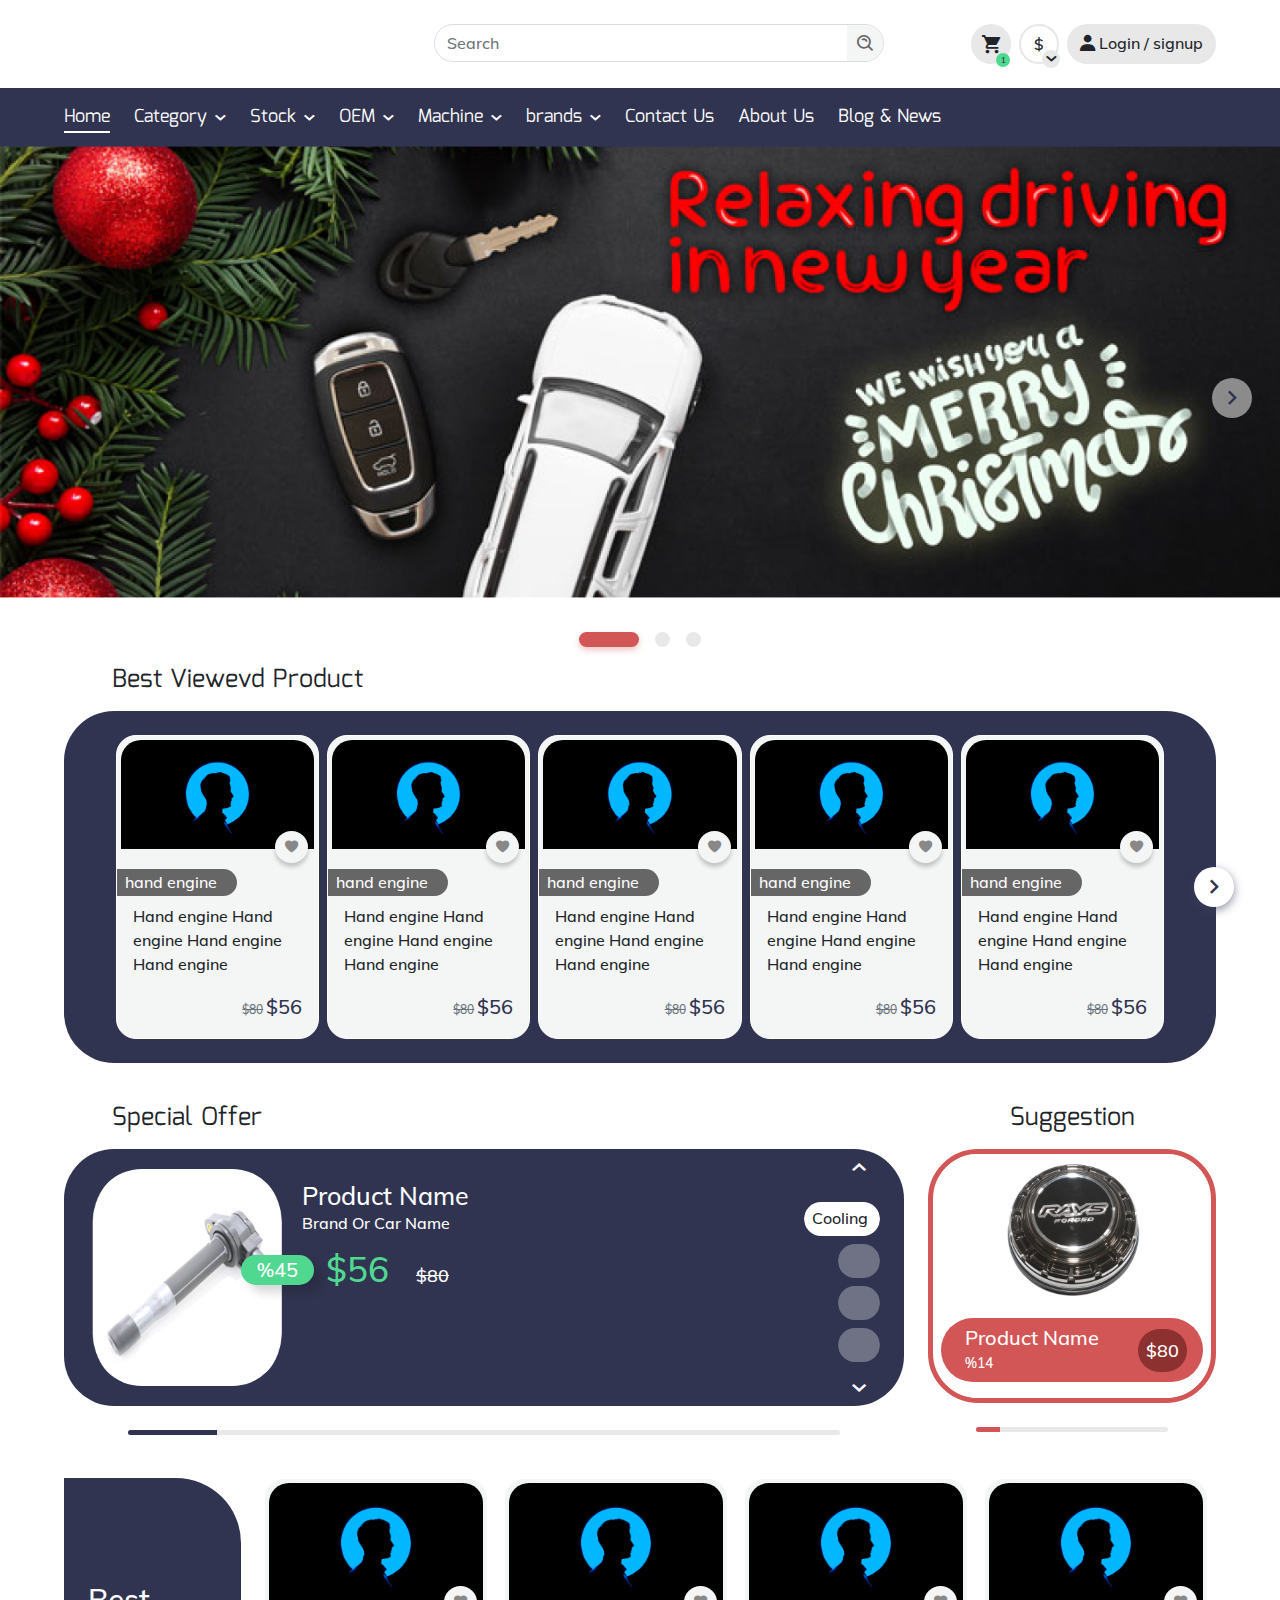
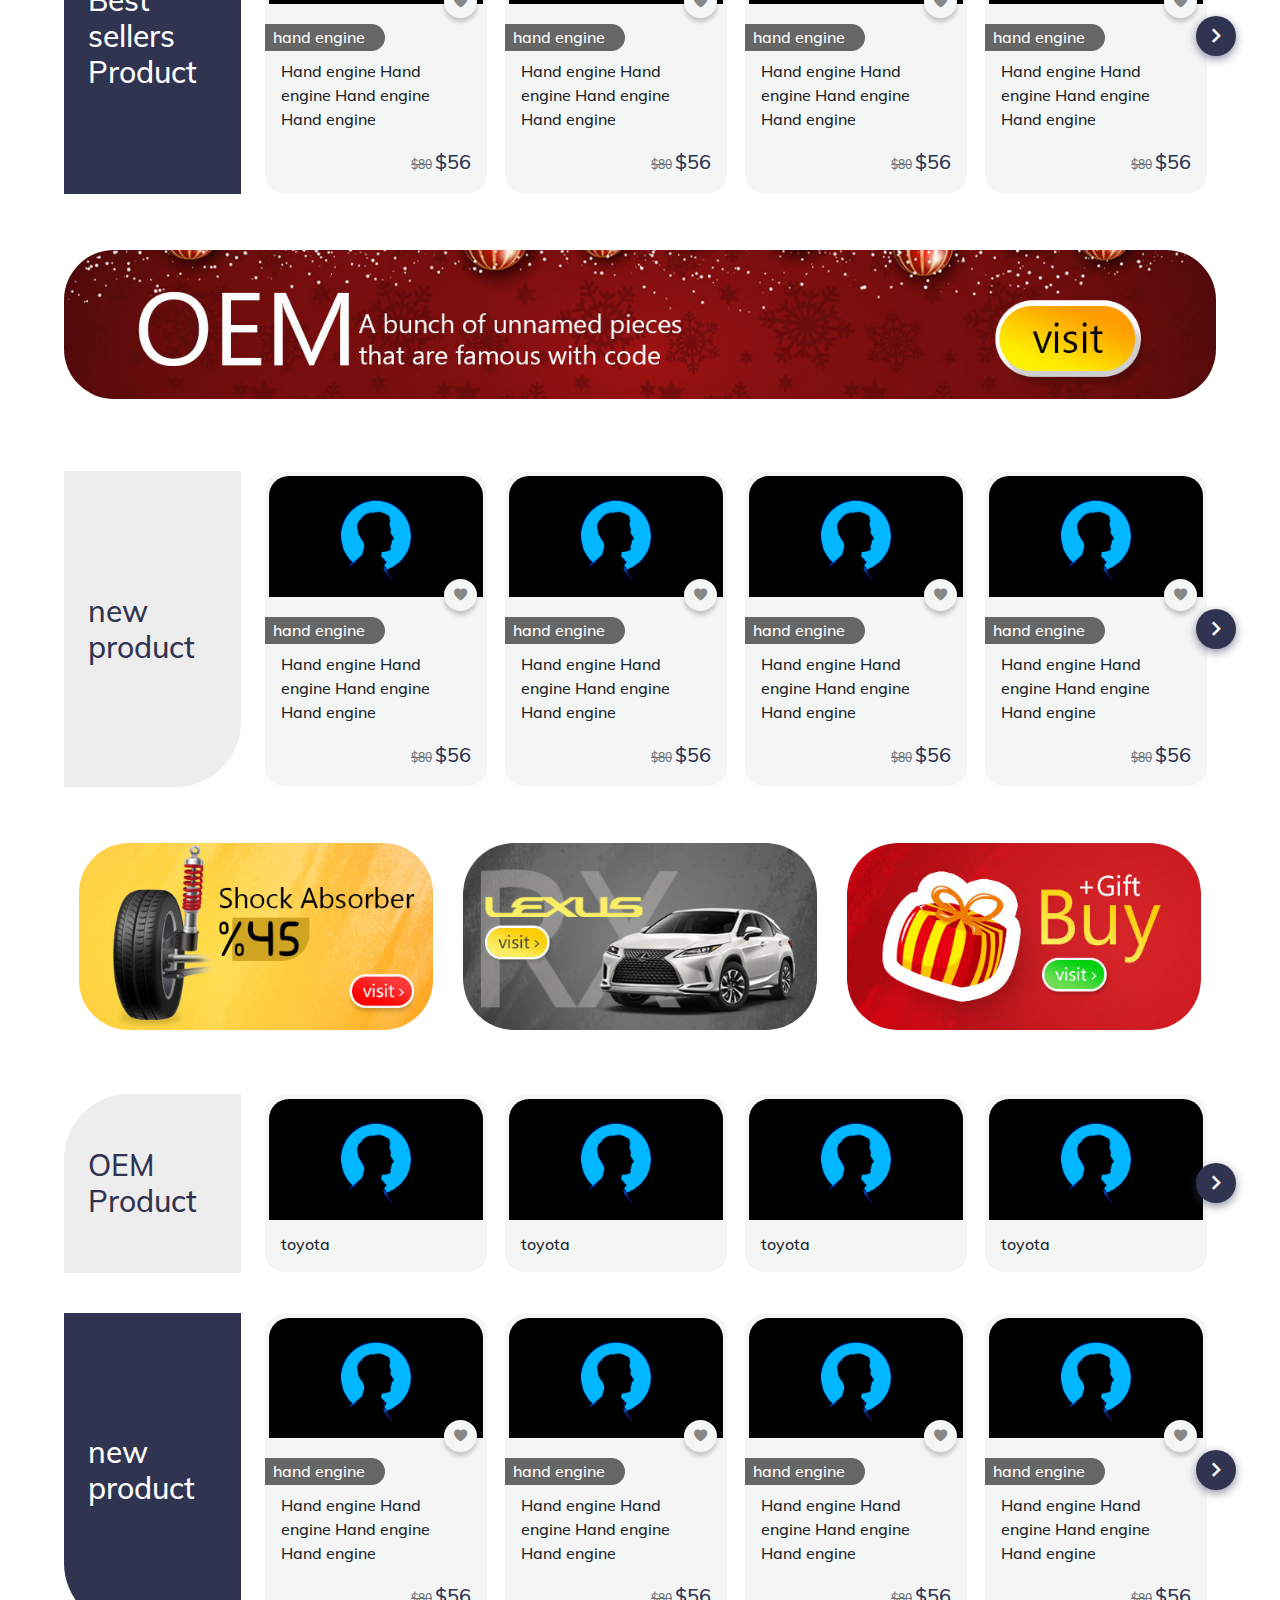
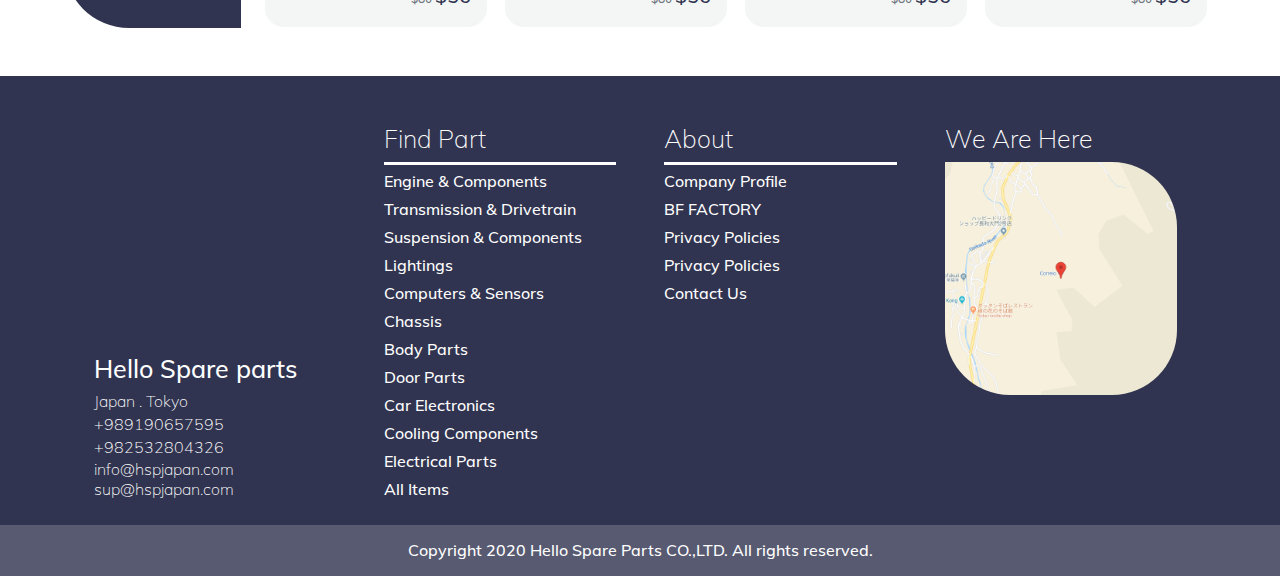
==== commit 8f8c6393: "fix top header height." ====
--- a/index.html
+++ b/index.html
@@ -1930,13 +1930,13 @@
              data-cell-align="left">
             <ul class="slider this-slider w-100">
                 <li class="item col-xl-12 px-0">
-                    <img class="w-100" src="assets/images/home-page-slider/slider-1.jpg" alt="slider-1">
+                    <img class="w-100" src="assets/images/home-page-slider/slider-1.png" alt="slider-1">
                 </li>
                 <li class="item col-xl-12 px-0">
-                    <img class="w-100" src="assets/images/home-page-slider/slider-1.jpg" alt="slider-1">
+                    <img class="w-100" src="assets/images/home-page-slider/slider-1.png" alt="slider-1">
                 </li>
                 <li class="item col-xl-12 px-0">
-                    <img class="w-100" src="assets/images/home-page-slider/slider-1.jpg" alt="slider-1">
+                    <img class="w-100" src="assets/images/home-page-slider/slider-1.png" alt="slider-1">
                 </li>
             </ul>
             <div class="chevron chevron-left mr-2 position-absolute bgc-white-blur-5 d-flex justify-content-center align-items-center border-radius-50 cursor-pointer">
@@ -2249,144 +2249,9 @@
                             <li class="item px-0 product-box col-xl-12 col-lg-12 col-md-12 col-sm-12">
                                 <div class="card-deck px-2">
                                     <div class="card border-0 border-radius-30 d-block d-md-flex flex-wrap flex-md-row align-items-start bgc-transparent">
-                                        <div class="card-head p-1 col-xl-4 col-lg-4 col-md-4 col-sm-12 position-relative">
+                                        <div class="card-head p-1 col-xl-3 col-lg-4 col-md-4 col-sm-12 position-relative">
                                             <img class="card-img border-radius-50"
-                                                 src="assets/images/ben-sweet-456320.jpg" alt="...">
-                                            <div class="discount position-absolute bgc-green color-white border-radius-50 px-3">
-                                                <span class="f-20">%45</span>
-                                            </div>
-                                        </div>
-                                        <div class="card-body p-0 py-2 py-md-3 col-xl-8 col-lg-8 col-md-4 col-sm-12">
-                                            <h4 class="text-white text-transform-capitalize f-25 mb-0 px-3">Product
-                                                Name</h4>
-                                            <div class="px-3">
-                                                <label class="text-transform-capitalize f-16 color-white">Brand Or Car
-                                                    Name</label>
-                                                <div class="price text-left">
-                                                    <span class="color-green f-35 pl-3 pl-lg-4">$56</span>
-                                                    <span class="f-18 pl-2 pl-lg-4 color-white">
-                                                        <s>$80</s>
-                                                    </span>
-                                                </div>
-                                            </div>
-                                        </div>
-                                    </div>
-                                </div>
-                            </li>
-                            <li class="item px-0 product-box col-xl-12 col-lg-12 col-md-12 col-sm-12">
-                                <div class="card-deck px-2">
-                                    <div class="card border-0 border-radius-30 d-block d-md-flex flex-wrap flex-md-row align-items-start bgc-transparent">
-                                        <div class="card-head p-1 col-xl-4 col-lg-4 col-md-4 col-sm-12 position-relative">
-                                            <img class="card-img border-radius-50"
-                                                 src="assets/images/ben-sweet-456320.jpg" alt="...">
-                                            <div class="discount position-absolute bgc-green color-white border-radius-50 px-3">
-                                                <span class="f-20">%45</span>
-                                            </div>
-                                        </div>
-                                        <div class="card-body p-0 py-2 py-md-3 col-xl-8 col-lg-8 col-md-4 col-sm-12">
-                                            <h4 class="text-white text-transform-capitalize f-25 mb-0 px-3">Product
-                                                Name</h4>
-                                            <div class="px-3">
-                                                <label class="text-transform-capitalize f-16 color-white">Brand Or Car
-                                                    Name</label>
-                                                <div class="price text-left">
-                                                    <span class="color-green f-35 pl-3 pl-lg-4">$56</span>
-                                                    <span class="f-18 pl-2 pl-lg-4 color-white">
-                                                        <s>$80</s>
-                                                    </span>
-                                                </div>
-                                            </div>
-                                        </div>
-                                    </div>
-                                </div>
-                            </li>
-                            <li class="item px-0 product-box col-xl-12 col-lg-12 col-md-12 col-sm-12">
-                                <div class="card-deck px-2">
-                                    <div class="card border-0 border-radius-30 d-block d-md-flex flex-wrap flex-md-row align-items-start bgc-transparent">
-                                        <div class="card-head p-1 col-xl-4 col-lg-4 col-md-4 col-sm-12 position-relative">
-                                            <img class="card-img border-radius-50"
-                                                 src="assets/images/ben-sweet-456320.jpg" alt="...">
-                                            <div class="discount position-absolute bgc-green color-white border-radius-50 px-3">
-                                                <span class="f-20">%45</span>
-                                            </div>
-                                        </div>
-                                        <div class="card-body p-0 py-2 py-md-3 col-xl-8 col-lg-8 col-md-4 col-sm-12">
-                                            <h4 class="text-white text-transform-capitalize f-25 mb-0 px-3">Product
-                                                Name</h4>
-                                            <div class="px-3">
-                                                <label class="text-transform-capitalize f-16 color-white">Brand Or Car
-                                                    Name</label>
-                                                <div class="price text-left">
-                                                    <span class="color-green f-35 pl-3 pl-lg-4">$56</span>
-                                                    <span class="f-18 pl-2 pl-lg-4 color-white">
-                                                        <s>$80</s>
-                                                    </span>
-                                                </div>
-                                            </div>
-                                        </div>
-                                    </div>
-                                </div>
-                            </li>
-                            <li class="item px-0 product-box col-xl-12 col-lg-12 col-md-12 col-sm-12">
-                                <div class="card-deck px-2">
-                                    <div class="card border-0 border-radius-30 d-block d-md-flex flex-wrap flex-md-row align-items-start bgc-transparent">
-                                        <div class="card-head p-1 col-xl-4 col-lg-4 col-md-4 col-sm-12 position-relative">
-                                            <img class="card-img border-radius-50"
-                                                 src="assets/images/ben-sweet-456320.jpg" alt="...">
-                                            <div class="discount position-absolute bgc-green color-white border-radius-50 px-3">
-                                                <span class="f-20">%45</span>
-                                            </div>
-                                        </div>
-                                        <div class="card-body p-0 py-2 py-md-3 col-xl-8 col-lg-8 col-md-4 col-sm-12">
-                                            <h4 class="text-white text-transform-capitalize f-25 mb-0 px-3">Product
-                                                Name</h4>
-                                            <div class="px-3">
-                                                <label class="text-transform-capitalize f-16 color-white">Brand Or Car
-                                                    Name</label>
-                                                <div class="price text-left">
-                                                    <span class="color-green f-35 pl-3 pl-lg-4">$56</span>
-                                                    <span class="f-18 pl-2 pl-lg-4 color-white">
-                                                        <s>$80</s>
-                                                    </span>
-                                                </div>
-                                            </div>
-                                        </div>
-                                    </div>
-                                </div>
-                            </li>
-                            <li class="item px-0 product-box col-xl-12 col-lg-12 col-md-12 col-sm-12">
-                                <div class="card-deck px-2">
-                                    <div class="card border-0 border-radius-30 d-block d-md-flex flex-wrap flex-md-row align-items-start bgc-transparent">
-                                        <div class="card-head p-1 col-xl-4 col-lg-4 col-md-4 col-sm-12 position-relative">
-                                            <img class="card-img border-radius-50"
-                                                 src="assets/images/ben-sweet-456320.jpg" alt="...">
-                                            <div class="discount position-absolute bgc-green color-white border-radius-50 px-3">
-                                                <span class="f-20">%45</span>
-                                            </div>
-                                        </div>
-                                        <div class="card-body p-0 py-2 py-md-3 col-xl-8 col-lg-8 col-md-4 col-sm-12">
-                                            <h4 class="text-white text-transform-capitalize f-25 mb-0 px-3">Product
-                                                Name</h4>
-                                            <div class="px-3">
-                                                <label class="text-transform-capitalize f-16 color-white">Brand Or Car
-                                                    Name</label>
-                                                <div class="price text-left">
-                                                    <span class="color-green f-35 pl-3 pl-lg-4">$56</span>
-                                                    <span class="f-18 pl-2 pl-lg-4 color-white">
-                                                        <s>$80</s>
-                                                    </span>
-                                                </div>
-                                            </div>
-                                        </div>
-                                    </div>
-                                </div>
-                            </li>
-                            <li class="item px-0 product-box col-xl-12 col-lg-12 col-md-12 col-sm-12">
-                                <div class="card-deck px-2">
-                                    <div class="card border-0 border-radius-30 d-block d-md-flex flex-wrap flex-md-row align-items-start bgc-transparent">
-                                        <div class="card-head p-1 col-xl-4 col-lg-4 col-md-4 col-sm-12 position-relative">
-                                            <img class="card-img border-radius-50"
-                                                 src="assets/images/ben-sweet-456320.jpg" alt="...">
+                                                 src="assets/images/slider/slider-3.png" alt="...">
                                             <div class="discount position-absolute bgc-green color-white border-radius-50 px-3">
                                                 <span class="f-20">%45</span>
                                             </div>
--- a/assets/css/style.css
+++ b/assets/css/style.css
@@ -651,12 +651,15 @@
 }
 
 header {
-  height: 161px;
+  height: 146px;
 }
 @media only screen and (max-width: 991px) {
   header {
     height: 42px;
   }
+}
+header .top-header .form-group {
+  margin-bottom: 0;
 }
 header .header-big.active {
   height: 65px;
@@ -1010,7 +1013,7 @@
   display: none;
 }
 .slider .timer-slider-left .product-box .card-deck .card .card-head .card-img {
-  min-height: 180px;
+  min-height: 217px;
 }
 @media only screen and (max-width: 991px) {
   .slider .timer-slider-left .product-box .card-deck .card .card-head .card-img {
@@ -1024,7 +1027,7 @@
 }
 .slider .timer-slider-left .product-box .card-deck .card .card-head .discount {
   right: -28px;
-  bottom: 68px;
+  bottom: 105px;
   box-shadow: 8px 8px 10px rgba(0, 0, 0, 0.15);
 }
 @media only screen and (max-width: 991px) {
@@ -1168,8 +1171,8 @@
   border: 5px solid #d35656;
 }
 .slider .this-slider.this-timer-slider-right .product-box .card-deck .card .card-head .card-img {
-  min-height: 105px;
-  max-height: 105px;
+  min-height: 140px;
+  max-height: 140px;
   width: auto;
 }
 @media only screen and (max-width: 991px) and (min-width: 767px) {
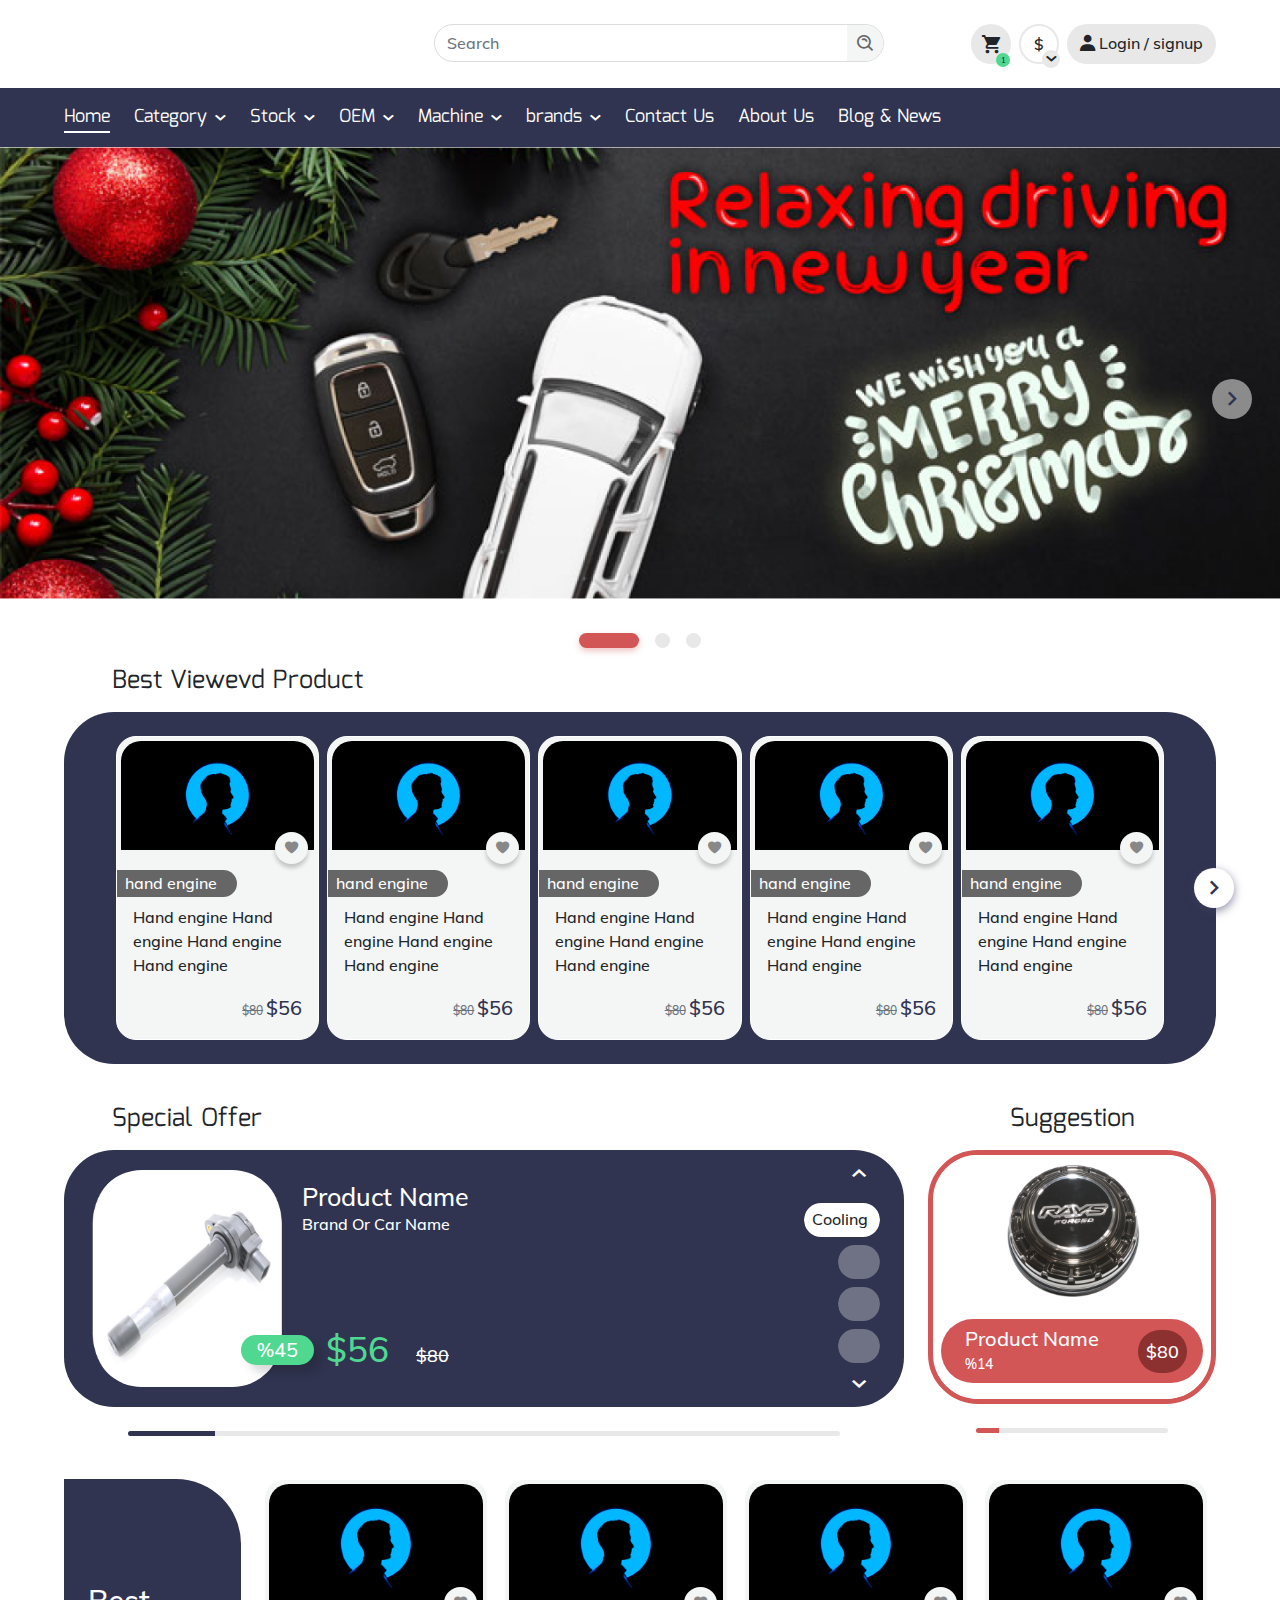
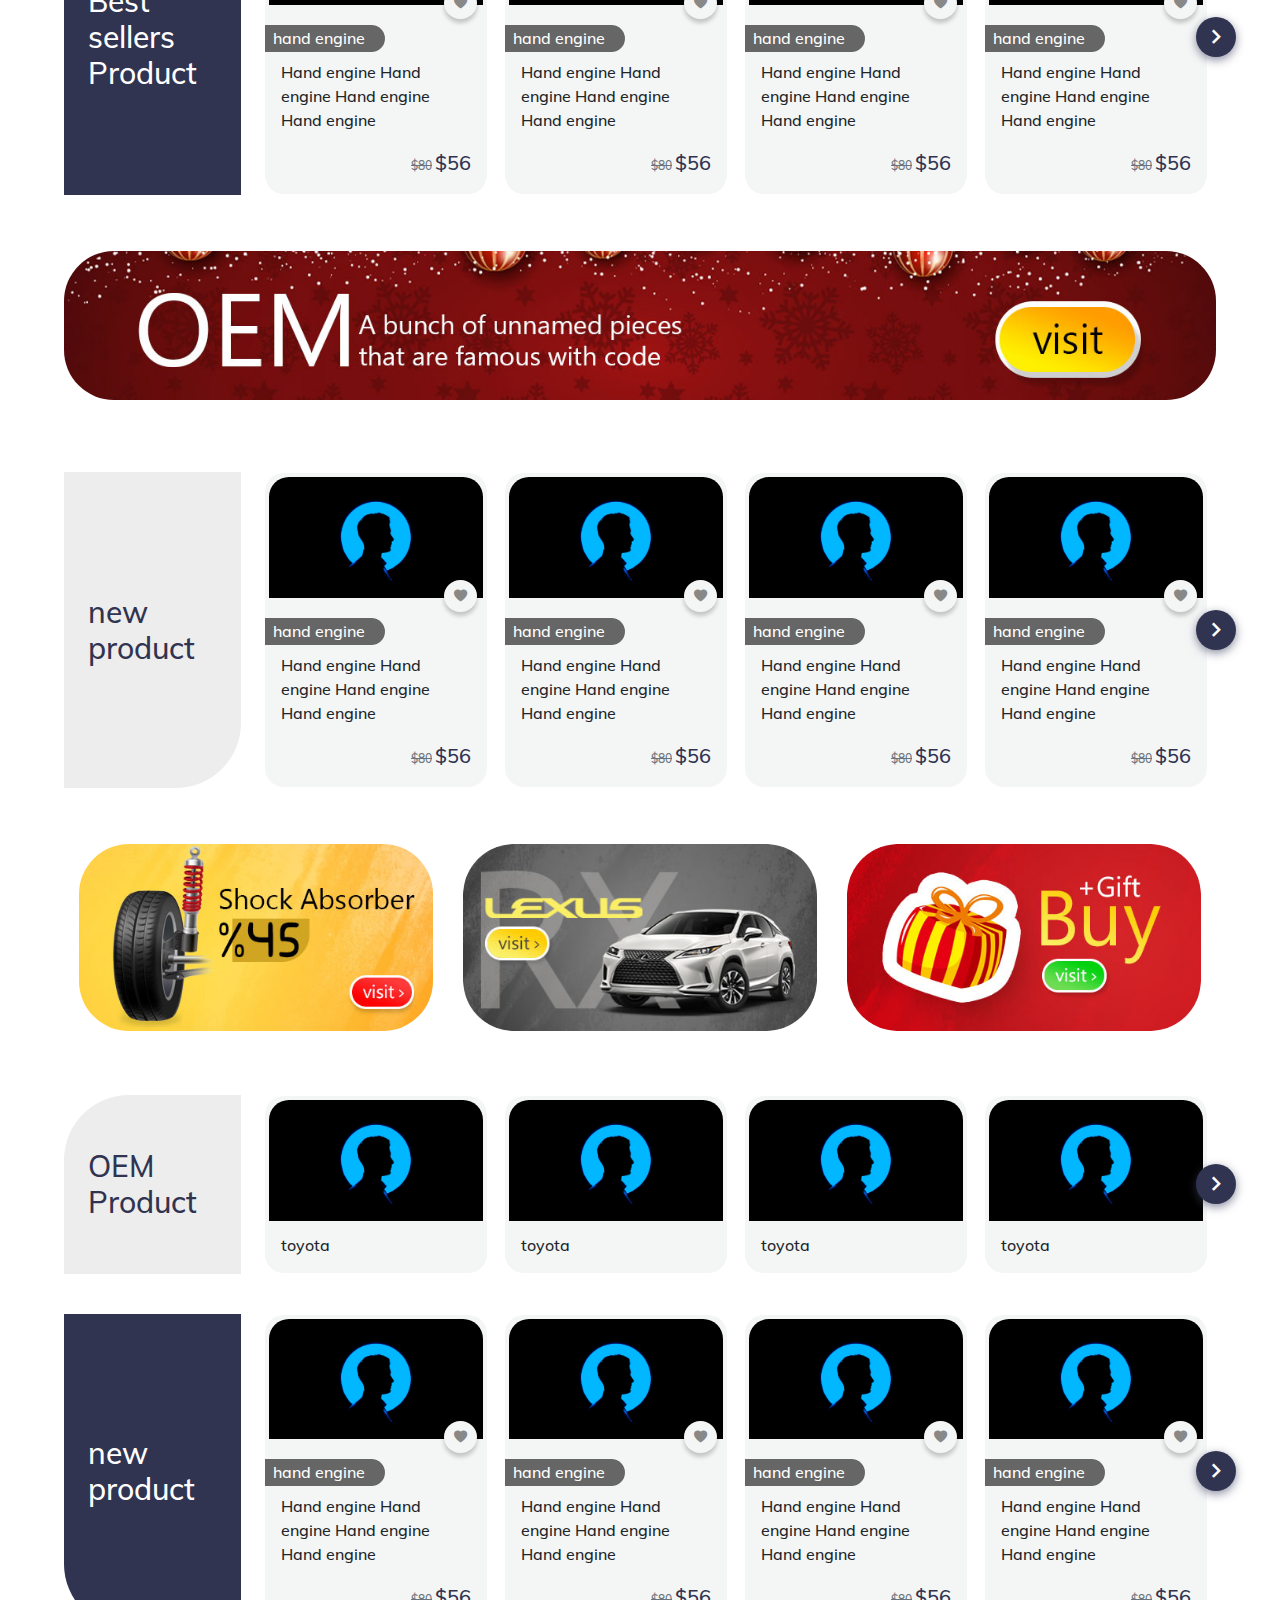
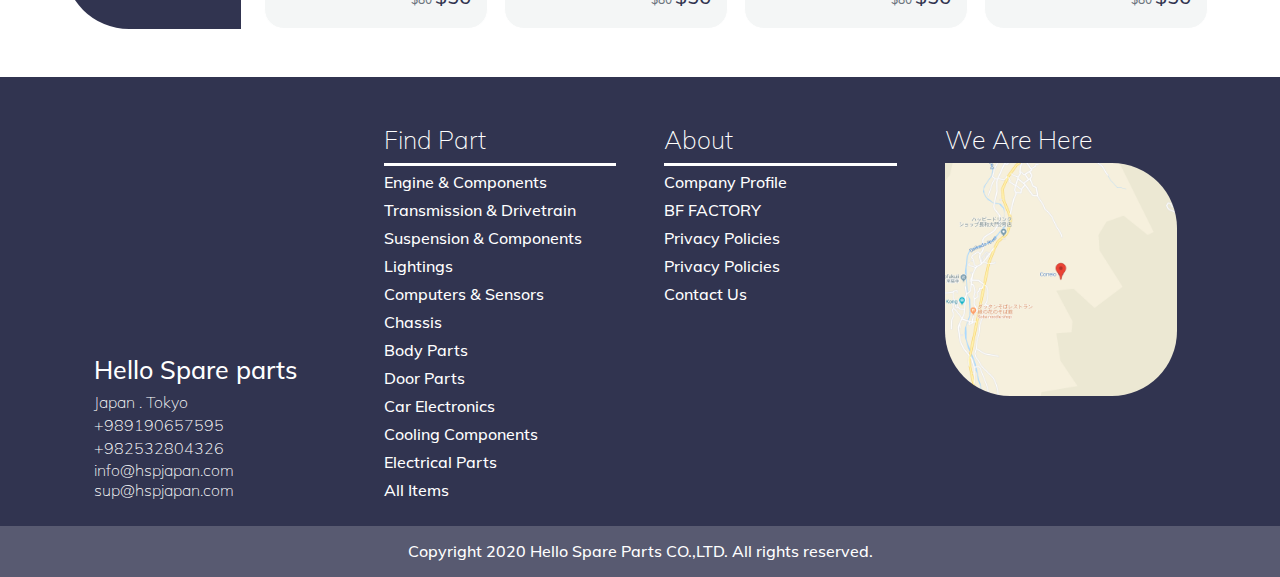
==== commit a99d7fdf: "fix vertical slider in purchase pages." ====
--- a/index.html
+++ b/index.html
@@ -2248,7 +2248,7 @@
                         <ul class="slider this-slider w-100 this-timer-slider-left mb-0">
                             <li class="item px-0 product-box col-xl-12 col-lg-12 col-md-12 col-sm-12">
                                 <div class="card-deck px-2">
-                                    <div class="card border-0 border-radius-30 d-block d-md-flex flex-wrap flex-md-row align-items-start bgc-transparent">
+                                    <div class="card border-0 border-radius-30 d-block d-md-flex flex-wrap flex-md-row bgc-transparent">
                                         <div class="card-head p-1 col-xl-3 col-lg-4 col-md-4 col-sm-12 position-relative">
                                             <img class="card-img border-radius-50"
                                                  src="assets/images/slider/slider-3.png" alt="...">
@@ -2256,12 +2256,14 @@
                                                 <span class="f-20">%45</span>
                                             </div>
                                         </div>
-                                        <div class="card-body p-0 py-2 py-md-3 col-xl-8 col-lg-8 col-md-4 col-sm-12">
-                                            <h4 class="text-white text-transform-capitalize f-25 mb-0 px-3">Product
-                                                Name</h4>
-                                            <div class="px-3">
-                                                <label class="text-transform-capitalize f-16 color-white">Brand Or Car
+                                        <div class="card-body p-0 py-2 py-md-3 col-xl-8 col-lg-8 col-md-4 col-sm-12 d-flex flex-wrap justify-content-between align-items-start ">
+                                            <div class="w-100">
+                                                <h4 class="text-white text-transform-capitalize f-25 mb-0 px-3 w-100">Product
+                                                    Name</h4>
+                                                <label class="text-transform-capitalize f-16 color-white px-3">Brand Or Car
                                                     Name</label>
+                                            </div>
+                                            <div class="px-3 mt-auto">
                                                 <div class="price text-left">
                                                     <span class="color-green f-35 pl-3 pl-lg-4">$56</span>
                                                     <span class="f-18 pl-2 pl-lg-4 color-white">
--- a/assets/css/style.css
+++ b/assets/css/style.css
@@ -651,7 +651,7 @@
 }
 
 header {
-  height: 146px;
+  height: 147px;
 }
 @media only screen and (max-width: 991px) {
   header {
@@ -1027,7 +1027,7 @@
 }
 .slider .timer-slider-left .product-box .card-deck .card .card-head .discount {
   right: -28px;
-  bottom: 105px;
+  bottom: 26px;
   box-shadow: 8px 8px 10px rgba(0, 0, 0, 0.15);
 }
 @media only screen and (max-width: 991px) {
@@ -1252,7 +1252,7 @@
 }
 .nav-slider .chevron {
   width: 30px;
-  height: 20px;
+  height: 30px;
 }
 .nav-slider .chevron i {
   font-size: 8px;
@@ -1578,8 +1578,8 @@
 }
 .product-slider .product-slider-main .this-slider .item img {
   border: 3px solid #e8e8e8;
-  min-height: 360px;
-  max-height: 360px;
+  min-height: 370px;
+  max-height: 370px;
 }
 @media only screen and (max-width: 1400px) and (min-width: 991px) {
   .product-slider .product-slider-main .this-slider .item img {
@@ -1597,8 +1597,8 @@
   border: 3px solid #e8e8e8;
 }
 .product-slider .product-slider-nav .item > div img {
-  min-height: 62px;
-  max-height: 62px;
+  min-height: 41px;
+  max-height: 41px;
 }
 @media only screen and (max-width: 1400px) and (min-width: 991px) {
   .product-slider .product-slider-nav .item > div img {
@@ -1935,10 +1935,10 @@
 }
 
 .tabs.product-tab .box {
-  border: 8px solid #f4f6f6;
+  border: 5px solid #f4f6f6;
 }
 .tabs.product-tab .box .nav {
-  top: -26px;
+  top: -23px;
 }
 @media only screen and (max-width: 500px) {
   .tabs.product-tab .box .nav {
@@ -2097,11 +2097,16 @@
   height: 40px;
   cursor: pointer;
   position: absolute;
-  display: none;
+  visibility: visible;
+  opacity: 1;
   z-index: 1;
   transition: all 0.2s ease;
   border-radius: 50%;
   box-shadow: 0px 3px 6px rgba(194, 194, 194, 0.35);
+}
+.va-nav > div.disabled {
+  visibility: hidden;
+  opacity: 0;
 }
 
 .va-nav > div {
@@ -2380,6 +2385,285 @@
 .item-get-height {
   position: absolute;
   visibility: hidden;
+}
+
+.track {
+  width: 100%;
+  position: relative;
+}
+
+.axis-y .view-port,
+.axis-y .track .inner {
+  width: 100%;
+  height: 444px;
+}
+
+.view-port {
+  overflow: hidden;
+  position: relative;
+}
+
+.track .inner {
+  position: relative;
+  margin: auto;
+  padding: 10px;
+  border-radius: 4px;
+}
+
+.track .inner h2 {
+  font-weight: 200;
+  font-family: Helvetica, Arial, Verdana, sans-serif;
+  text-shadow: 0 1px 0 rgba(255, 255, 255, 0.9);
+  text-transform: uppercase;
+  color: #999;
+}
+
+.track .inner h2:hover {
+  color: #6A3;
+}
+
+.track a.prev,
+.track a.next {
+  display: block;
+  position: absolute;
+  top: 50%;
+  margin-top: -32px;
+  width: 64px;
+  height: 64px;
+  background: url("../img/arrows.png");
+  background-repeat: no-repeat;
+}
+
+.track a.prev.disabled,
+.track a.next.disabled {
+  display: none;
+}
+
+.track a.prev {
+  left: 0;
+  background-position: 0 0;
+}
+
+.track a.prev:hover {
+  background-position: 0 -66px;
+}
+
+.track a.prev:active {
+  background-position: 0 -132px;
+}
+
+.track a.next {
+  right: 0;
+  background-position: -64px 0;
+}
+
+.track a.next:hover {
+  background-position: -64px -132px;
+}
+
+.track a.next:active {
+  background-position: -64px -198px;
+}
+
+.slider-container {
+  position: relative;
+  margin: 0;
+  padding: 0;
+  height: 166px;
+  width: 100% !important;
+}
+
+.slider-container.big {
+  height: 288px;
+}
+
+.slider-container.huge {
+  height: 432px;
+}
+
+.slider-container .item {
+  position: absolute;
+  width: 100%;
+  margin-right: 16px;
+  margin-bottom: 16px;
+}
+
+.slider-container .item img {
+  -webkit-box-sizing: border-box;
+  -moz-box-sizing: border-box;
+  box-sizing: border-box;
+  border: 2px solid white;
+}
+
+.slider-container.big .item,
+.slider-container.big .item .img-area {
+  height: 288px;
+}
+
+.slider-contaiber.huge .item {
+  margin-bottom: 12px;
+}
+
+.slider-container .item p {
+  padding: 0;
+  margin: 0;
+}
+
+.slider-container .item.cover {
+  width: 940px;
+}
+
+.slider-container .item.cover-2 {
+  height: 432px;
+}
+
+.slider-container .item.cover img {
+  float: left;
+}
+
+.slider-container .item.cover-2 img {
+  float: none;
+}
+
+.slider-container .item.cover .img-area {
+  float: right;
+  margin-left: 16px;
+}
+
+.slider-container .item.cover-2 .img-area {
+  float: none;
+  margin-left: 0;
+  margin-top: 12px;
+}
+
+.slider-container .item.cover-2 .img-area .img-block:first-child {
+  margin-right: 14px;
+}
+
+.slider-container .item.cover .img-block {
+  height: 128px;
+}
+
+.slider-container .item.cover-2 .img-block {
+  float: left;
+}
+
+.img-block {
+  margin-bottom: 16px;
+}
+
+.editorial {
+  float: right;
+  width: 200px;
+  padding-right: 20px;
+  height: 272px;
+  background: white;
+}
+
+.editorial .title {
+  font-size: 24px;
+  margin: 20px 0 0 20px;
+}
+
+.editorial .desc {
+  font-size: 14px;
+  line-height: 18px;
+  padding-top: 8px;
+  margin-left: 20px;
+}
+
+.side-a, .side-b {
+  float: left;
+  width: 462px;
+}
+
+.side-a {
+  margin-right: 16px;
+}
+
+.side-a > img, .side-b > img {
+  width: 462px;
+  height: 272px;
+}
+
+.bullet-pagination {
+  width: 100%;
+  text-align: center;
+  margin-top: 15px;
+}
+
+.bullet {
+  display: inline-block;
+  background: #999;
+  padding: 4px;
+  border-radius: 6px;
+  margin-right: 5px;
+  opacity: 0.4;
+  -webkit-transition: opacity 0.5s linear;
+  -moz-transition: opacity 0.5s linear;
+  -ms-transition: opacity 0.5s linear;
+  -o-transition: opacity 0.5s linear;
+  transition: opacity 0.5s linear;
+}
+
+.bullet.active {
+  opacity: 1;
+}
+
+.bullet:last-child {
+  margin-right: 0;
+}
+
+#example-4 img {
+  width: 228px;
+  height: 132px;
+}
+
+.example-4 .loading {
+  width: 100%;
+  height: 100%;
+  position: absolute;
+  top: 0;
+  left: 0;
+  background: rgba(255, 255, 255, 0.8);
+  border-radius: 4px;
+  text-align: center;
+  line-height: 140px;
+  padding: 4px 0;
+  z-index: 1;
+}
+
+.example-4 .loading:before {
+  content: "loading...";
+}
+
+.example-4 .bullet {
+  cursor: default;
+}
+
+.example-1 a.prev,
+.example-1 a.next {
+  margin-top: -69px;
+}
+
+.example-2 a.prev,
+.example-2 a.next {
+  margin-top: -58px;
+}
+
+.example-3 a.prev,
+.example-3 a.next {
+  margin-top: -53px;
+}
+
+.example-4 a.prev,
+.example-4 a.next {
+  margin-top: -68px;
+}
+
+.example-7 a.prev,
+.example-7 a.next {
+  margin-top: -69px;
 }
 
 @media only screen and (max-width: 991px) {
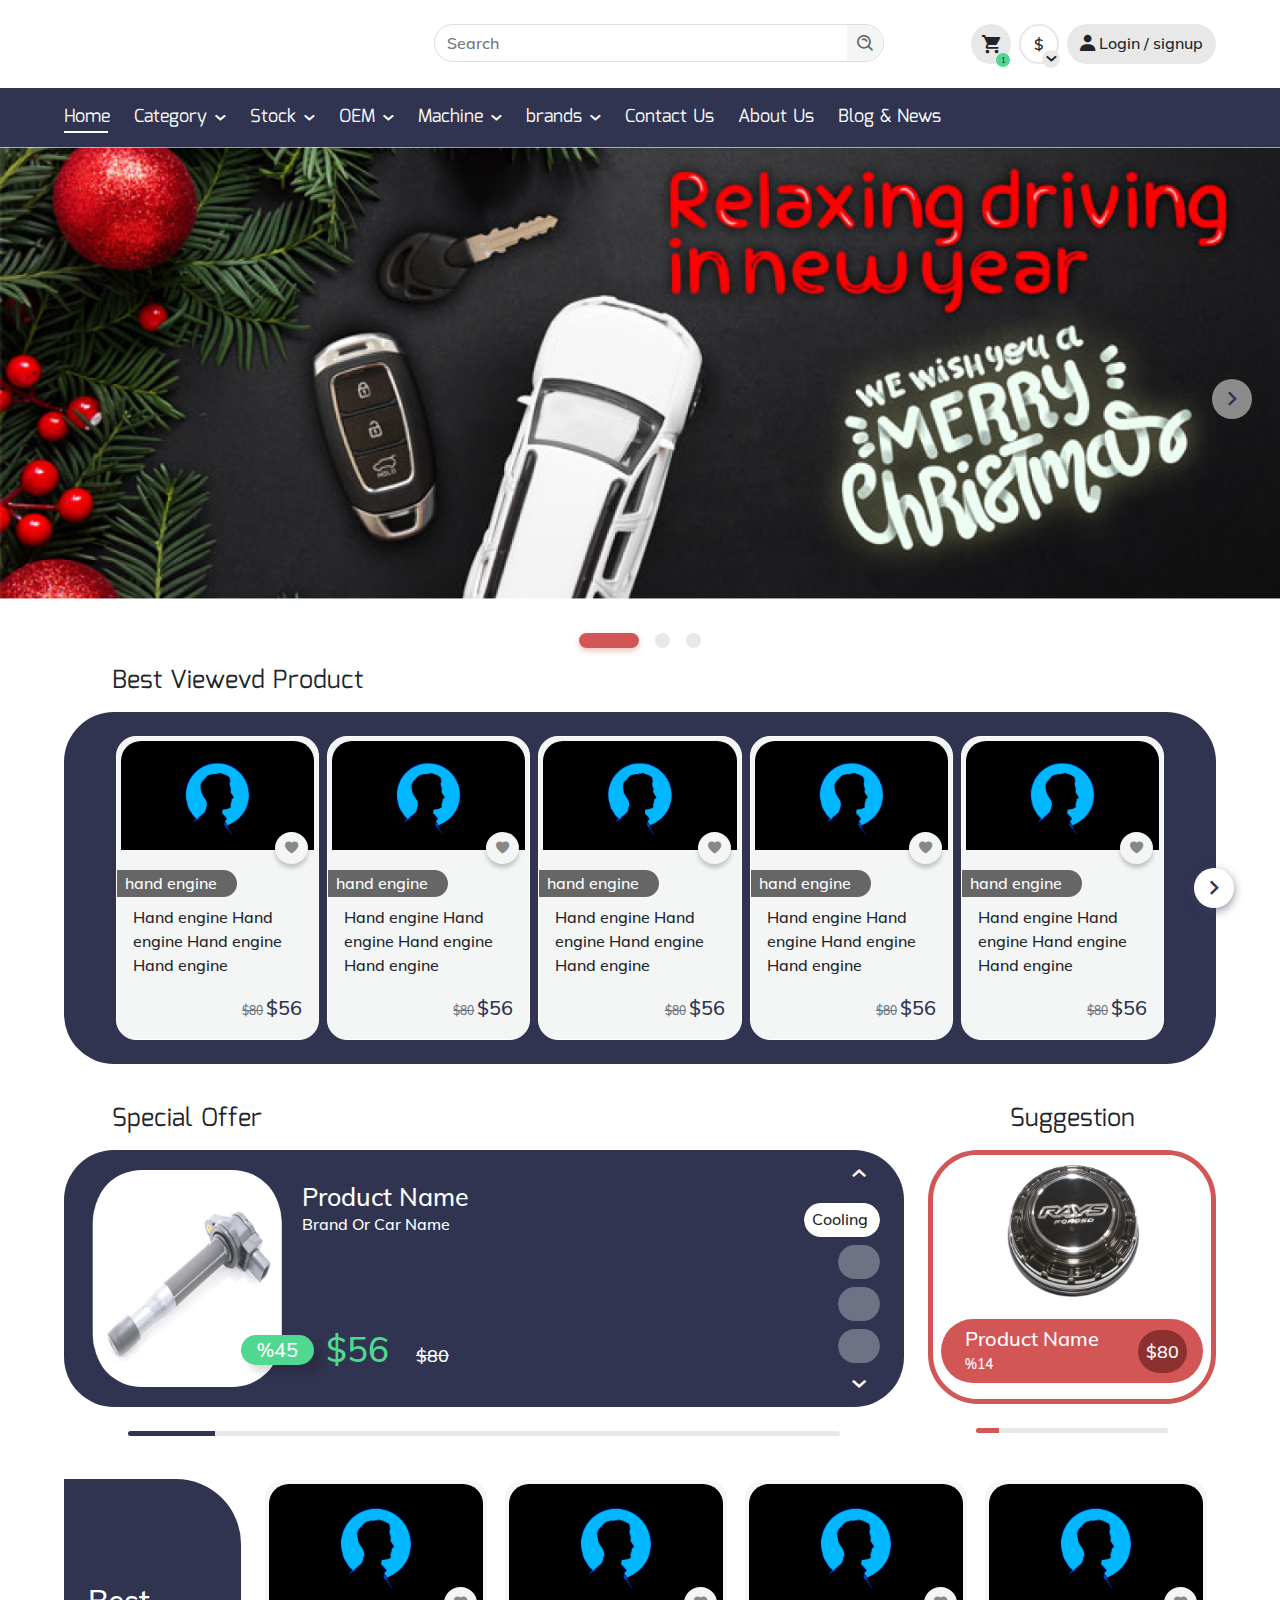
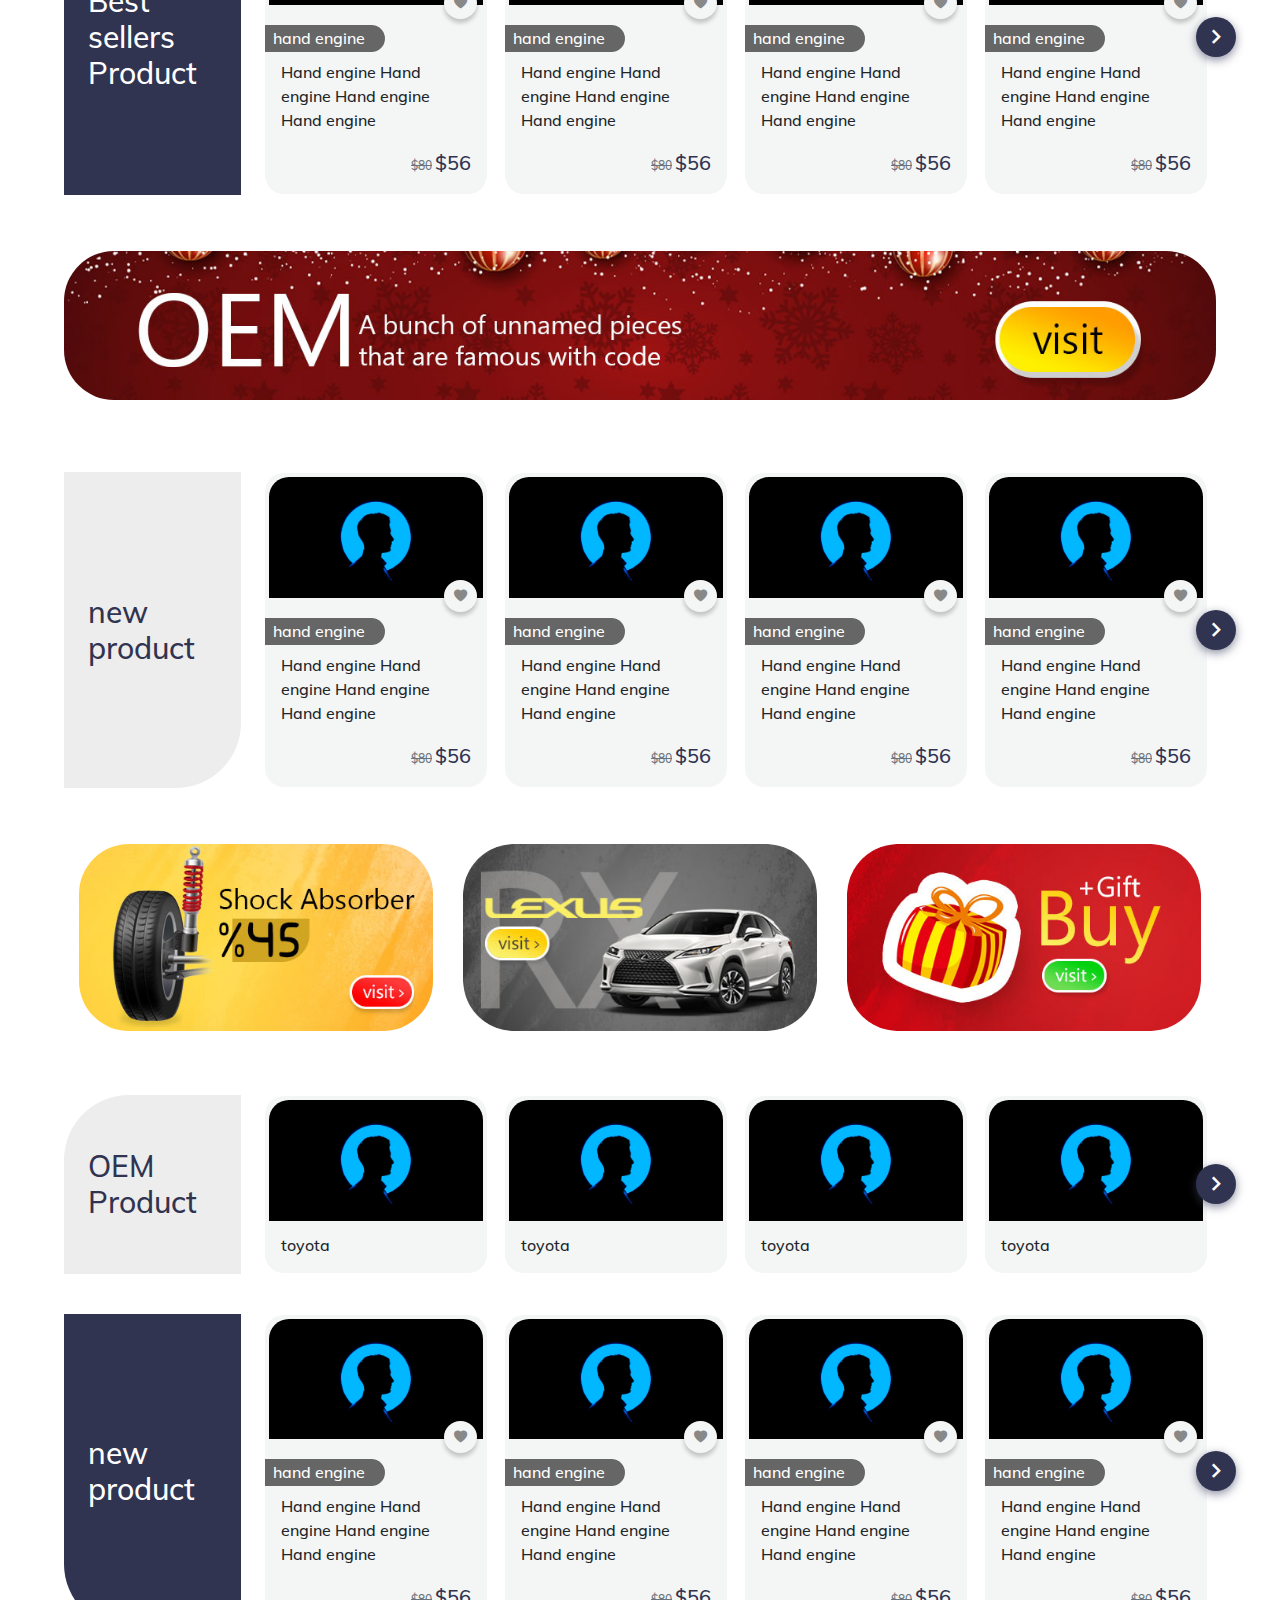
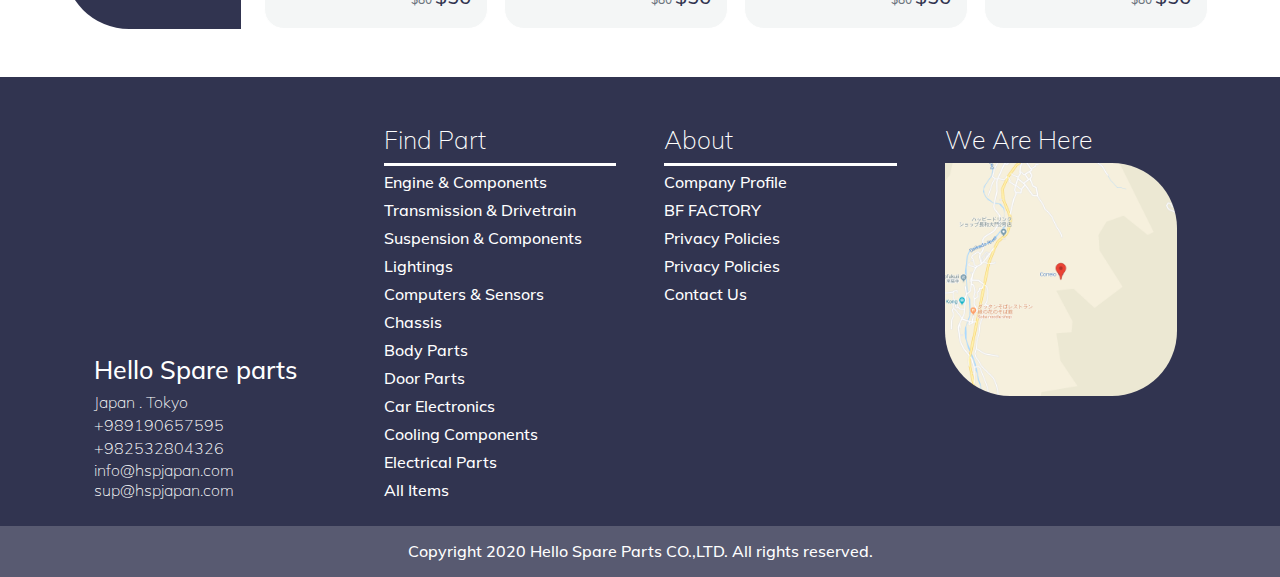
==== commit 4bcf062e: "add scroll to function ,add like click in all pages ,add dropdown share btn." ====
--- a/index.html
+++ b/index.html
@@ -2256,7 +2256,7 @@
                                                 <span class="f-20">%45</span>
                                             </div>
                                         </div>
-                                        <div class="card-body p-0 py-2 py-md-3 col-xl-8 col-lg-8 col-md-4 col-sm-12 d-flex flex-wrap justify-content-between align-items-start ">
+                                        <div class="card-body p-0 py-2 py-md-3 col-xl-8 col-lg-8 col-md-4 col-sm-12 d-flex flex-wrap justify-content-between align-items-start">
                                             <div class="w-100">
                                                 <h4 class="text-white text-transform-capitalize f-25 mb-0 px-3 w-100">Product
                                                     Name</h4>
--- a/assets/css/style.css
+++ b/assets/css/style.css
@@ -227,7 +227,11 @@
 }
 
 .box-shadow-navy {
-  box-shadow: 0px 3px 13px rgba(0, 0, 0, 0.2);
+  box-shadow: 0 3px 13px rgba(0, 0, 0, 0.2);
+}
+
+.box-shadow-none {
+  box-shadow: none !important;
 }
 
 .cursor-pointer {
@@ -310,6 +314,10 @@
   color: #FFE816;
 }
 
+.color-blue-chill {
+  color: #0e76a8;
+}
+
 .bgc-transparent {
   background-color: transparent;
 }
@@ -394,6 +402,18 @@
   background-color: #FFF29f;
 }
 
+.bgc-blue-chill {
+  background-color: #0e76a8;
+}
+
+.bgc-cerulean {
+  background-color: #00acee;
+}
+
+.bgc-lochmara {
+  background-color: #0088cc;
+}
+
 .icon-font-dollar::before {
   content: "";
 }
@@ -524,6 +544,18 @@
 
 .icon-font-advanced-search::before {
   content: "";
+}
+
+.icon-font-linkedin::before {
+  content: "";
+}
+
+.icon-font-twitter::before {
+  content: "";
+}
+
+.icon-font-telegram::before {
+  content: "";
 }
 
 @media only screen and (min-width: 1200px) {
@@ -1350,6 +1382,12 @@
 .product-box .card-deck .card.b-lightgray:hover .card-head .gheart i {
   color: #fff;
 }
+.product-box .card-deck .card.b-lightgray:hover .card-head .gheart.active {
+  background-color: #f4f6f6;
+}
+.product-box .card-deck .card.b-lightgray:hover .card-head .gheart.active i {
+  color: #d35656;
+}
 .product-box .card-deck .card.b-lightgray:hover .card-body .b-dark.text-white {
   background-color: #fff !important;
   color: #64677C !important;
@@ -1460,6 +1498,10 @@
   border-radius: 0 20px 20px 0;
 }
 
+.gheart.active i {
+  color: #d35656 !important;
+}
+
 .comment .card {
   border-radius: 20px;
   background-color: #f4f6f6;
@@ -1550,30 +1592,30 @@
 .product-slider .product-slider-main .flickity-viewport {
   overflow: visible;
 }
-.product-slider .product-slider-main .this-slider .item .btn-tools {
+.product-slider .product-slider-main .btn-tools {
   z-index: 2;
   top: -18px;
   right: 50px;
 }
 @media only screen and (max-width: 767px) {
-  .product-slider .product-slider-main .this-slider .item .btn-tools {
+  .product-slider .product-slider-main .btn-tools {
     top: -20px;
   }
 }
-.product-slider .product-slider-main .this-slider .item .btn-tools .gheart {
+.product-slider .product-slider-main .btn-tools .gheart {
   width: 40px;
   height: 40px;
 }
 @media only screen and (max-width: 767px) {
-  .product-slider .product-slider-main .this-slider .item .btn-tools .gheart {
+  .product-slider .product-slider-main .btn-tools .gheart {
     width: 40px;
     height: 40px;
   }
-  .product-slider .product-slider-main .this-slider .item .btn-tools .gheart i {
+  .product-slider .product-slider-main .btn-tools .gheart i {
     font-size: 14px !important;
   }
 }
-.product-slider .product-slider-main .this-slider .item .btn-tools .gheart i {
+.product-slider .product-slider-main .btn-tools .gheart i {
   color: #B0B0B0;
 }
 .product-slider .product-slider-main .this-slider .item img {
@@ -2012,13 +2054,13 @@
   display: flex;
 }
 .rating .br-widget a {
-  width: 34px;
-  height: 34px;
+  width: 28px;
+  height: 28px;
 }
 .rating .br-widget a::before {
   content: "";
   font-family: icon-font, serif, sans-serif, cursive, fantasy, monospace;
-  font-size: 26px;
+  font-size: 22px;
   color: #e8e8e8;
 }
 .rating .br-widget a.br-selected::before, .rating .br-widget a.br-active::before {
@@ -2944,7 +2986,7 @@
     justify-content: center;
   }
 }
-.blog .blog-main .blog-content-tools .blog-content-tools-left li::after {
+.blog .blog-main .blog-content-tools .blog-content-tools-left > li::after {
   content: "";
   width: 3px;
   background-color: #706F6F;
@@ -2952,10 +2994,19 @@
   margin-left: 8px;
   margin-right: 6px;
 }
-.blog .blog-main .blog-content-tools .blog-content-tools-left li:last-child::after {
+.blog .blog-main .blog-content-tools .blog-content-tools-left > li:last-child::after {
   content: none;
 }
-.blog .blog-main .blog-content-tools .blog-content-tools-left li > a {
+.blog .blog-main .blog-content-tools .blog-content-tools-left > li > a,
+.blog .blog-main .blog-content-tools .blog-content-tools-left > li .floating-btn {
+  width: 30px;
+  height: 30px;
+}
+.blog .blog-main .blog-content-tools .blog-content-tools-left > li .floating .floating-menu li {
+  justify-content: center;
+  padding-right: 4px;
+}
+.blog .blog-main .blog-content-tools .blog-content-tools-left > li .floating .floating-menu li a.floating-main-btn {
   width: 30px;
   height: 30px;
 }
@@ -3314,15 +3365,19 @@
 .floating .floating-btn {
   width: 40px;
   height: 40px;
-  border: 2px solid #e8e8e8;
 }
 .floating .floating-btn i {
   width: 18px;
   height: 18px;
-  font-size: 6px;
   bottom: -6px;
   border-radius: 50%;
   right: -3px;
+}
+.floating .floating-btn:not(.stop-change-monetary-unit) {
+  border: 2px solid #e8e8e8;
+}
+.floating .floating-btn:not(.stop-change-monetary-unit) i {
+  font-size: 6px;
 }
 .floating .floating-menu {
   right: auto;
@@ -3348,8 +3403,20 @@
 .floating .floating-menu li a.floating-main-btn.scale-transition.scale-in {
   transform: scale(1);
 }
-.floating .floating-menu li a.floating-main-btn:hover {
+.floating .floating-menu li a.floating-main-btn.bgc-orange:hover {
   background-color: #8C3030;
+  color: #fff;
+}
+.floating .floating-menu li a.floating-main-btn.bgc-blue-chill:hover {
+  background-color: #0b5a81;
+  color: #fff;
+}
+.floating .floating-menu li a.floating-main-btn.bgc-cerulean:hover {
+  background-color: #007dae;
+  color: #fff;
+}
+.floating .floating-menu li a.floating-main-btn.bgc-lochmara:hover {
+  background-color: #0070a8;
   color: #fff;
 }
 
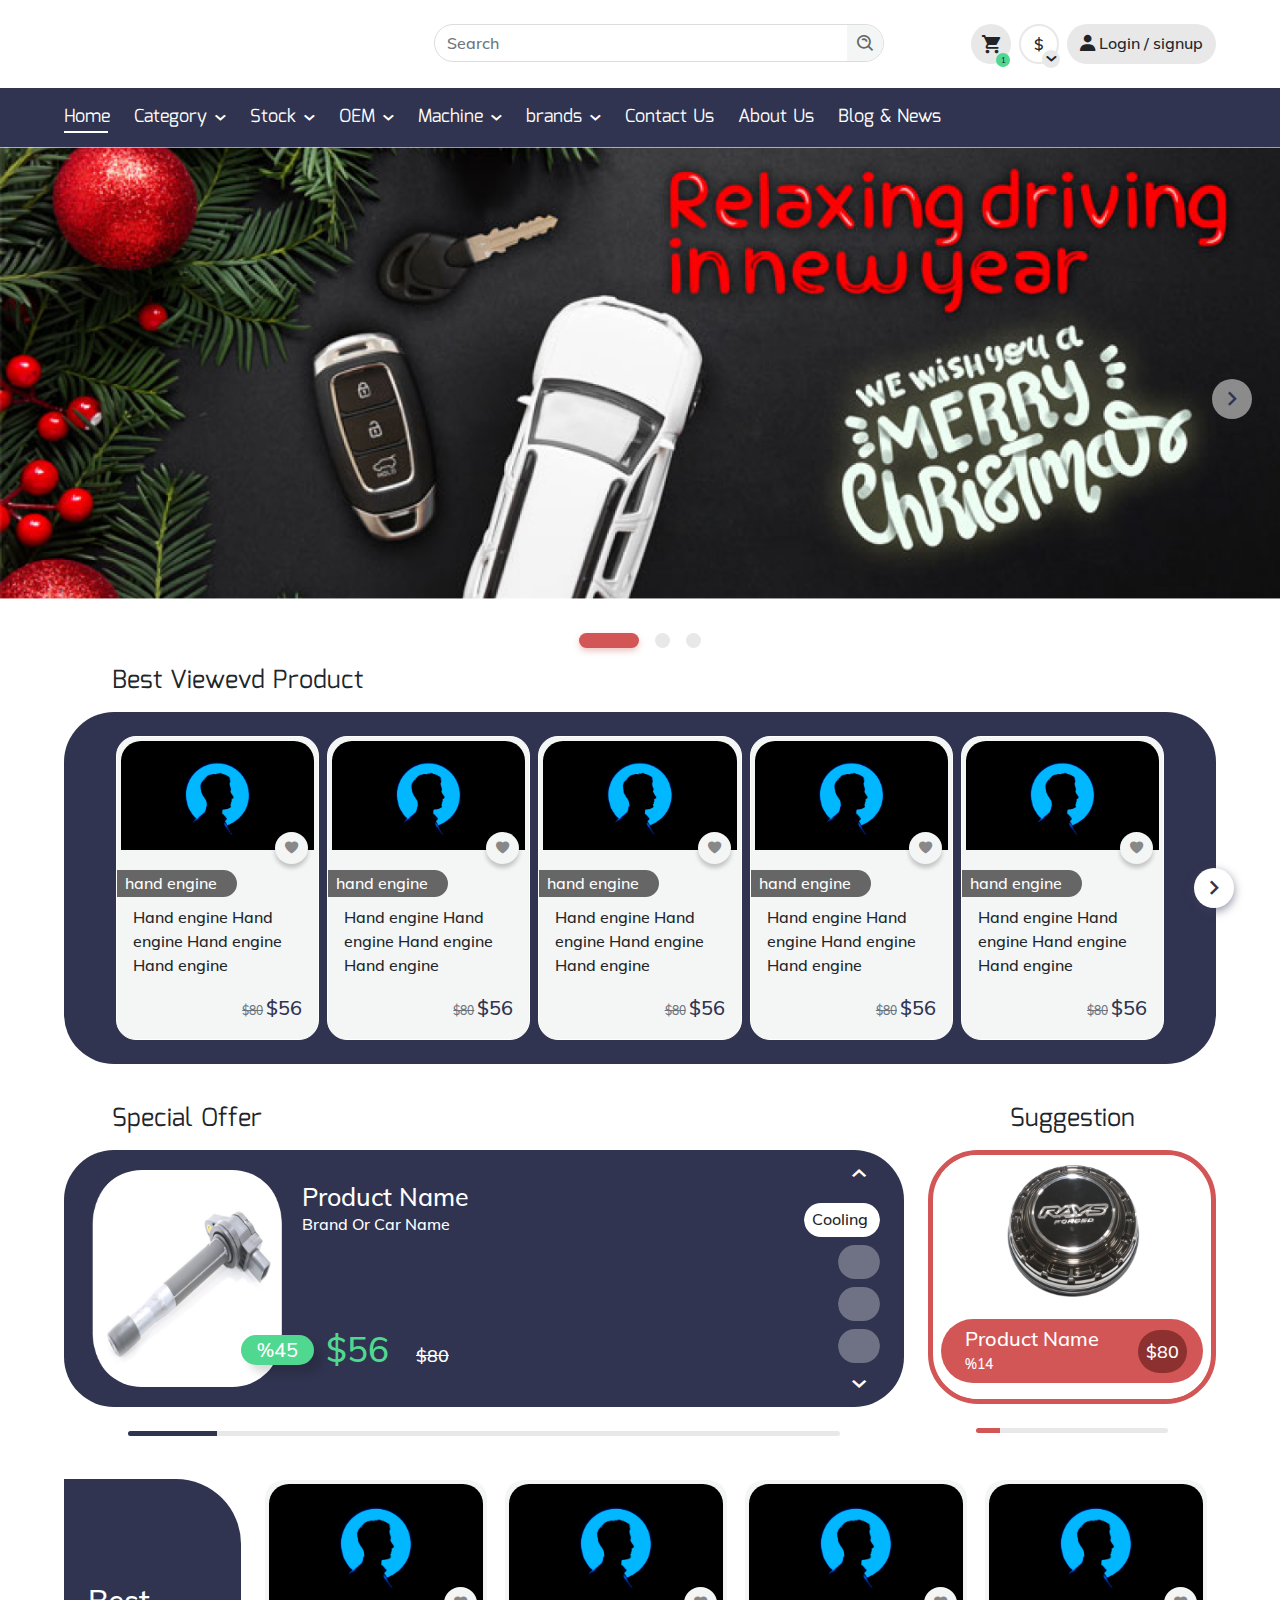
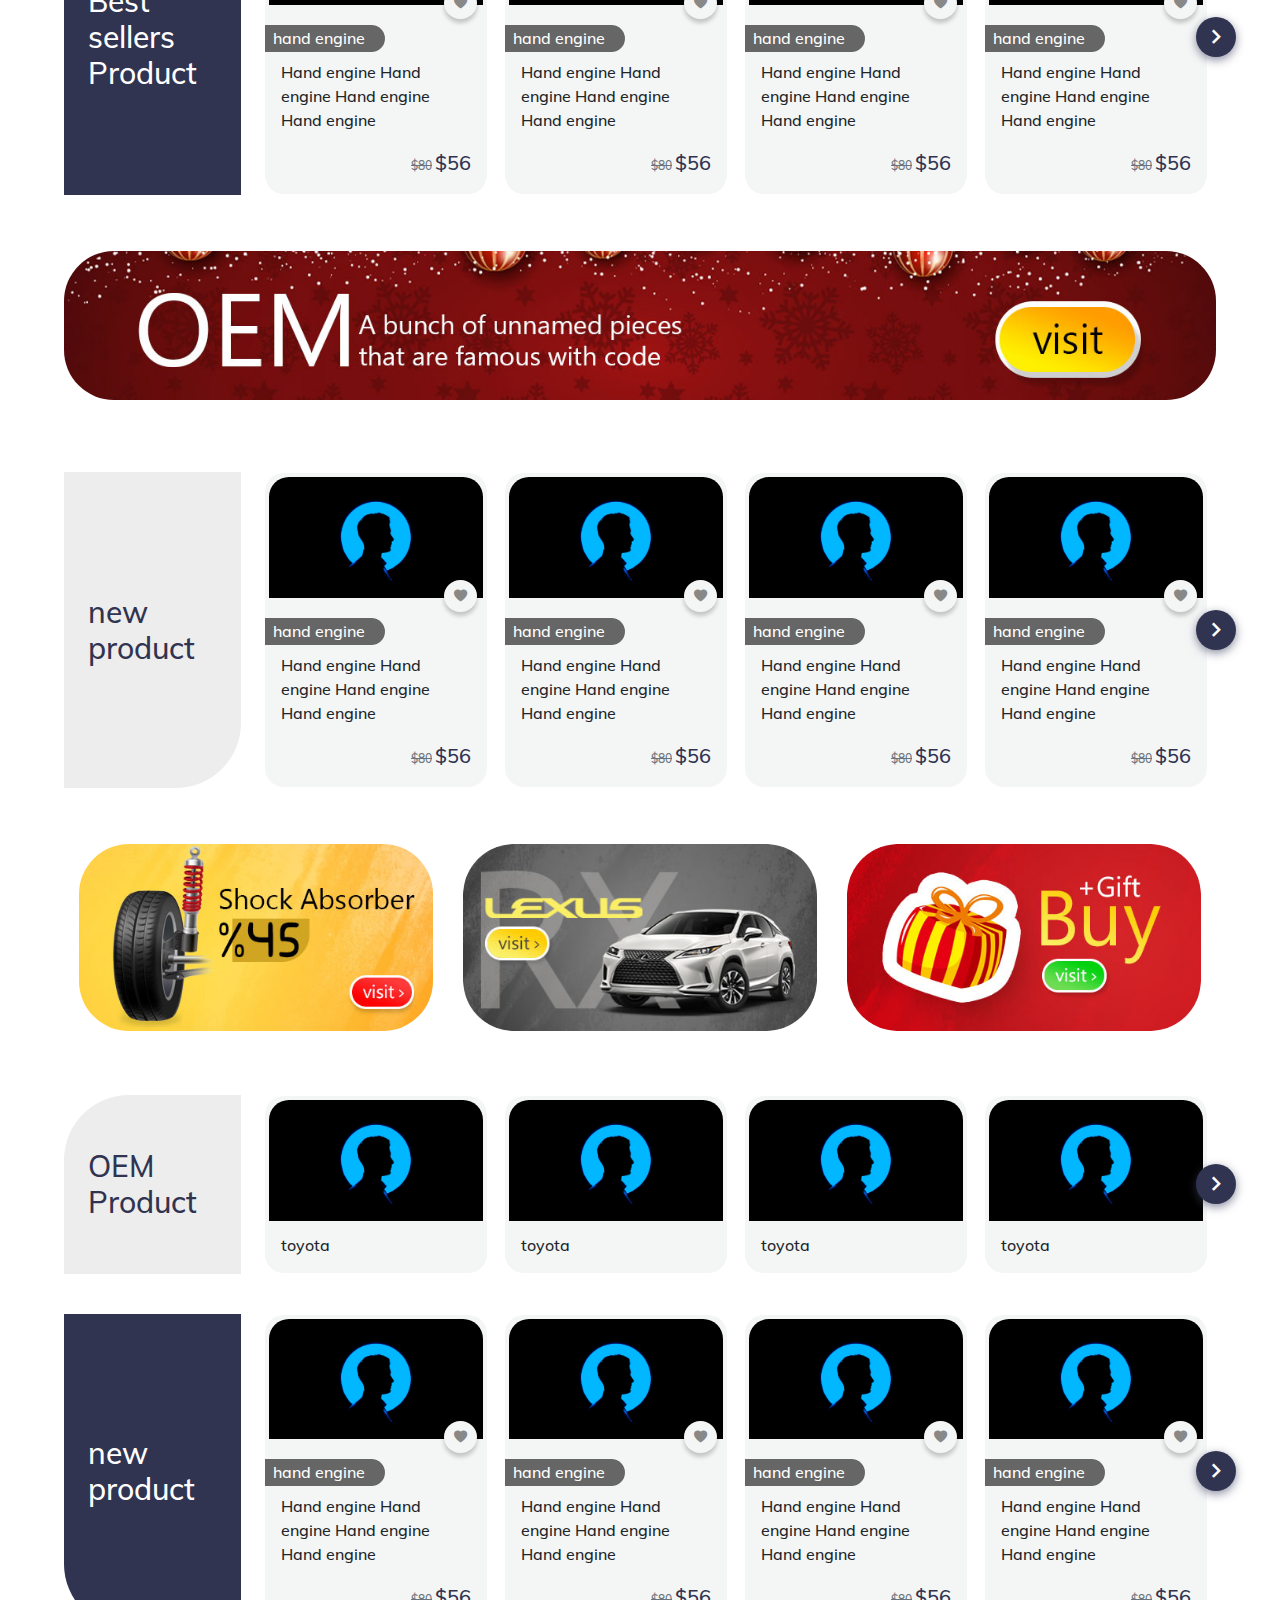
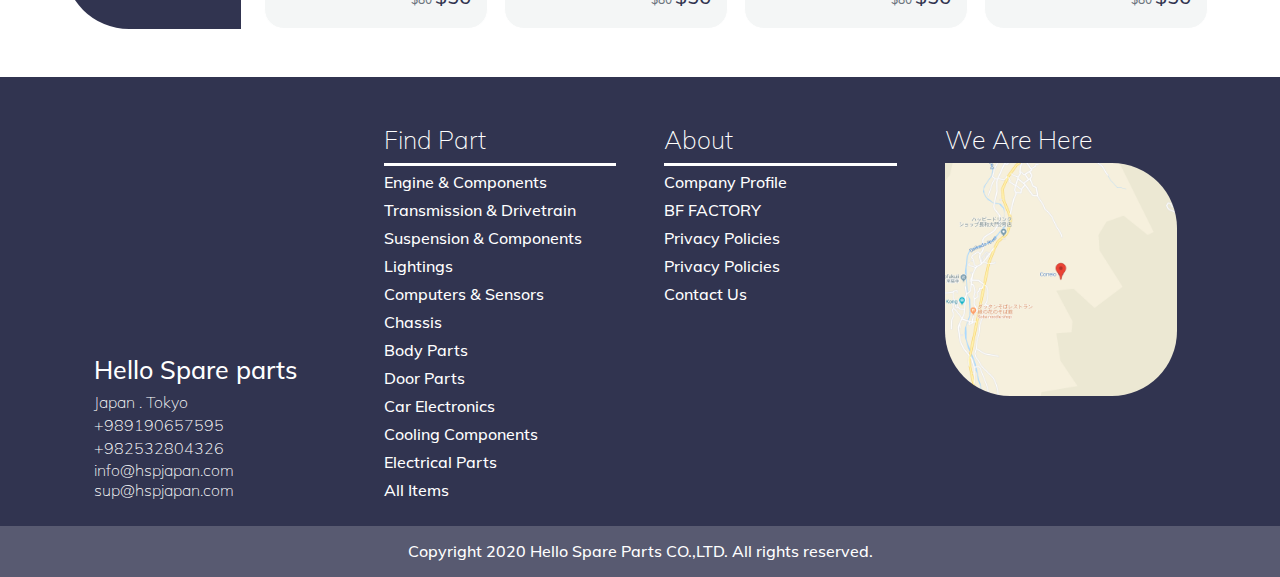
==== commit 94e39062: "fix slider items and responsive." ====
--- a/index.html
+++ b/index.html
@@ -2246,6 +2246,151 @@
                          data-loop="false" data-fade="true"
                          data-cell-align="left">
                         <ul class="slider this-slider w-100 this-timer-slider-left mb-0">
+                            <li class="item px-0 product-box col-xl-12 col-lg-12 col-md-12 col-sm-12">
+                                <div class="card-deck px-2">
+                                    <div class="card border-0 border-radius-30 d-block d-md-flex flex-wrap flex-md-row bgc-transparent">
+                                        <div class="card-head p-1 col-xl-3 col-lg-4 col-md-4 col-sm-12 position-relative">
+                                            <img class="card-img border-radius-50"
+                                                 src="assets/images/slider/slider-3.png" alt="...">
+                                            <div class="discount position-absolute bgc-green color-white border-radius-50 px-3">
+                                                <span class="f-20">%45</span>
+                                            </div>
+                                        </div>
+                                        <div class="card-body p-0 py-2 py-md-3 col-xl-8 col-lg-8 col-md-4 col-sm-12 d-flex flex-wrap justify-content-between align-items-start">
+                                            <div class="w-100">
+                                                <h4 class="text-white text-transform-capitalize f-25 mb-0 px-3 w-100">Product
+                                                    Name</h4>
+                                                <label class="text-transform-capitalize f-16 color-white px-3">Brand Or Car
+                                                    Name</label>
+                                            </div>
+                                            <div class="px-3 mt-auto">
+                                                <div class="price text-left">
+                                                    <span class="color-green f-35 pl-3 pl-lg-4">$56</span>
+                                                    <span class="f-18 pl-2 pl-lg-4 color-white">
+                                                        <s>$80</s>
+                                                    </span>
+                                                </div>
+                                            </div>
+                                        </div>
+                                    </div>
+                                </div>
+                            </li>
+                            <li class="item px-0 product-box col-xl-12 col-lg-12 col-md-12 col-sm-12">
+                                <div class="card-deck px-2">
+                                    <div class="card border-0 border-radius-30 d-block d-md-flex flex-wrap flex-md-row bgc-transparent">
+                                        <div class="card-head p-1 col-xl-3 col-lg-4 col-md-4 col-sm-12 position-relative">
+                                            <img class="card-img border-radius-50"
+                                                 src="assets/images/slider/slider-3.png" alt="...">
+                                            <div class="discount position-absolute bgc-green color-white border-radius-50 px-3">
+                                                <span class="f-20">%45</span>
+                                            </div>
+                                        </div>
+                                        <div class="card-body p-0 py-2 py-md-3 col-xl-8 col-lg-8 col-md-4 col-sm-12 d-flex flex-wrap justify-content-between align-items-start">
+                                            <div class="w-100">
+                                                <h4 class="text-white text-transform-capitalize f-25 mb-0 px-3 w-100">Product
+                                                    Name</h4>
+                                                <label class="text-transform-capitalize f-16 color-white px-3">Brand Or Car
+                                                    Name</label>
+                                            </div>
+                                            <div class="px-3 mt-auto">
+                                                <div class="price text-left">
+                                                    <span class="color-green f-35 pl-3 pl-lg-4">$56</span>
+                                                    <span class="f-18 pl-2 pl-lg-4 color-white">
+                                                        <s>$80</s>
+                                                    </span>
+                                                </div>
+                                            </div>
+                                        </div>
+                                    </div>
+                                </div>
+                            </li>
+                            <li class="item px-0 product-box col-xl-12 col-lg-12 col-md-12 col-sm-12">
+                                <div class="card-deck px-2">
+                                    <div class="card border-0 border-radius-30 d-block d-md-flex flex-wrap flex-md-row bgc-transparent">
+                                        <div class="card-head p-1 col-xl-3 col-lg-4 col-md-4 col-sm-12 position-relative">
+                                            <img class="card-img border-radius-50"
+                                                 src="assets/images/slider/slider-3.png" alt="...">
+                                            <div class="discount position-absolute bgc-green color-white border-radius-50 px-3">
+                                                <span class="f-20">%45</span>
+                                            </div>
+                                        </div>
+                                        <div class="card-body p-0 py-2 py-md-3 col-xl-8 col-lg-8 col-md-4 col-sm-12 d-flex flex-wrap justify-content-between align-items-start">
+                                            <div class="w-100">
+                                                <h4 class="text-white text-transform-capitalize f-25 mb-0 px-3 w-100">Product
+                                                    Name</h4>
+                                                <label class="text-transform-capitalize f-16 color-white px-3">Brand Or Car
+                                                    Name</label>
+                                            </div>
+                                            <div class="px-3 mt-auto">
+                                                <div class="price text-left">
+                                                    <span class="color-green f-35 pl-3 pl-lg-4">$56</span>
+                                                    <span class="f-18 pl-2 pl-lg-4 color-white">
+                                                        <s>$80</s>
+                                                    </span>
+                                                </div>
+                                            </div>
+                                        </div>
+                                    </div>
+                                </div>
+                            </li>
+                            <li class="item px-0 product-box col-xl-12 col-lg-12 col-md-12 col-sm-12">
+                                <div class="card-deck px-2">
+                                    <div class="card border-0 border-radius-30 d-block d-md-flex flex-wrap flex-md-row bgc-transparent">
+                                        <div class="card-head p-1 col-xl-3 col-lg-4 col-md-4 col-sm-12 position-relative">
+                                            <img class="card-img border-radius-50"
+                                                 src="assets/images/slider/slider-3.png" alt="...">
+                                            <div class="discount position-absolute bgc-green color-white border-radius-50 px-3">
+                                                <span class="f-20">%45</span>
+                                            </div>
+                                        </div>
+                                        <div class="card-body p-0 py-2 py-md-3 col-xl-8 col-lg-8 col-md-4 col-sm-12 d-flex flex-wrap justify-content-between align-items-start">
+                                            <div class="w-100">
+                                                <h4 class="text-white text-transform-capitalize f-25 mb-0 px-3 w-100">Product
+                                                    Name</h4>
+                                                <label class="text-transform-capitalize f-16 color-white px-3">Brand Or Car
+                                                    Name</label>
+                                            </div>
+                                            <div class="px-3 mt-auto">
+                                                <div class="price text-left">
+                                                    <span class="color-green f-35 pl-3 pl-lg-4">$56</span>
+                                                    <span class="f-18 pl-2 pl-lg-4 color-white">
+                                                        <s>$80</s>
+                                                    </span>
+                                                </div>
+                                            </div>
+                                        </div>
+                                    </div>
+                                </div>
+                            </li>
+                            <li class="item px-0 product-box col-xl-12 col-lg-12 col-md-12 col-sm-12">
+                                <div class="card-deck px-2">
+                                    <div class="card border-0 border-radius-30 d-block d-md-flex flex-wrap flex-md-row bgc-transparent">
+                                        <div class="card-head p-1 col-xl-3 col-lg-4 col-md-4 col-sm-12 position-relative">
+                                            <img class="card-img border-radius-50"
+                                                 src="assets/images/slider/slider-3.png" alt="...">
+                                            <div class="discount position-absolute bgc-green color-white border-radius-50 px-3">
+                                                <span class="f-20">%45</span>
+                                            </div>
+                                        </div>
+                                        <div class="card-body p-0 py-2 py-md-3 col-xl-8 col-lg-8 col-md-4 col-sm-12 d-flex flex-wrap justify-content-between align-items-start">
+                                            <div class="w-100">
+                                                <h4 class="text-white text-transform-capitalize f-25 mb-0 px-3 w-100">Product
+                                                    Name</h4>
+                                                <label class="text-transform-capitalize f-16 color-white px-3">Brand Or Car
+                                                    Name</label>
+                                            </div>
+                                            <div class="px-3 mt-auto">
+                                                <div class="price text-left">
+                                                    <span class="color-green f-35 pl-3 pl-lg-4">$56</span>
+                                                    <span class="f-18 pl-2 pl-lg-4 color-white">
+                                                        <s>$80</s>
+                                                    </span>
+                                                </div>
+                                            </div>
+                                        </div>
+                                    </div>
+                                </div>
+                            </li>
                             <li class="item px-0 product-box col-xl-12 col-lg-12 col-md-12 col-sm-12">
                                 <div class="card-deck px-2">
                                     <div class="card border-0 border-radius-30 d-block d-md-flex flex-wrap flex-md-row bgc-transparent">
--- a/assets/css/style.css
+++ b/assets/css/style.css
@@ -1278,7 +1278,7 @@
   position: absolute;
   right: 0;
   bottom: 0;
-  z-index: 10;
+  z-index: 4;
   top: 0;
   width: 90px;
 }
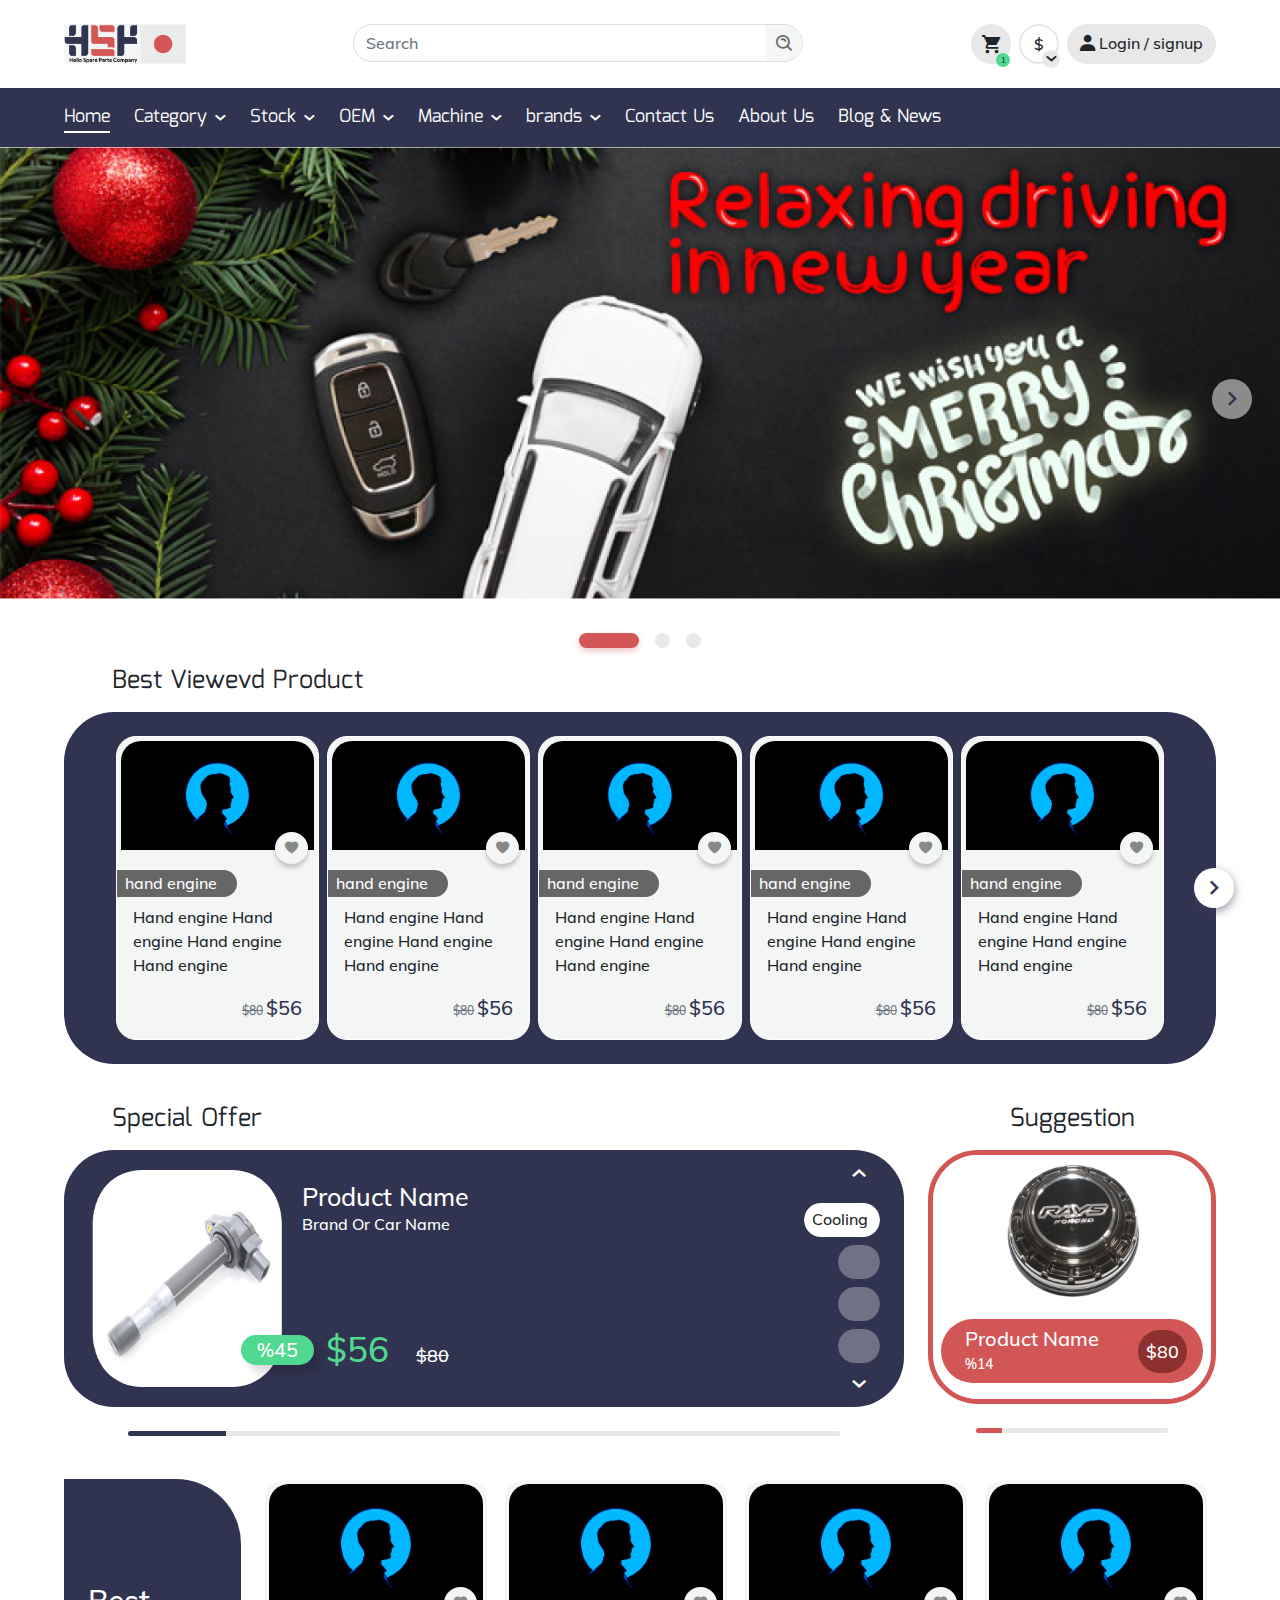
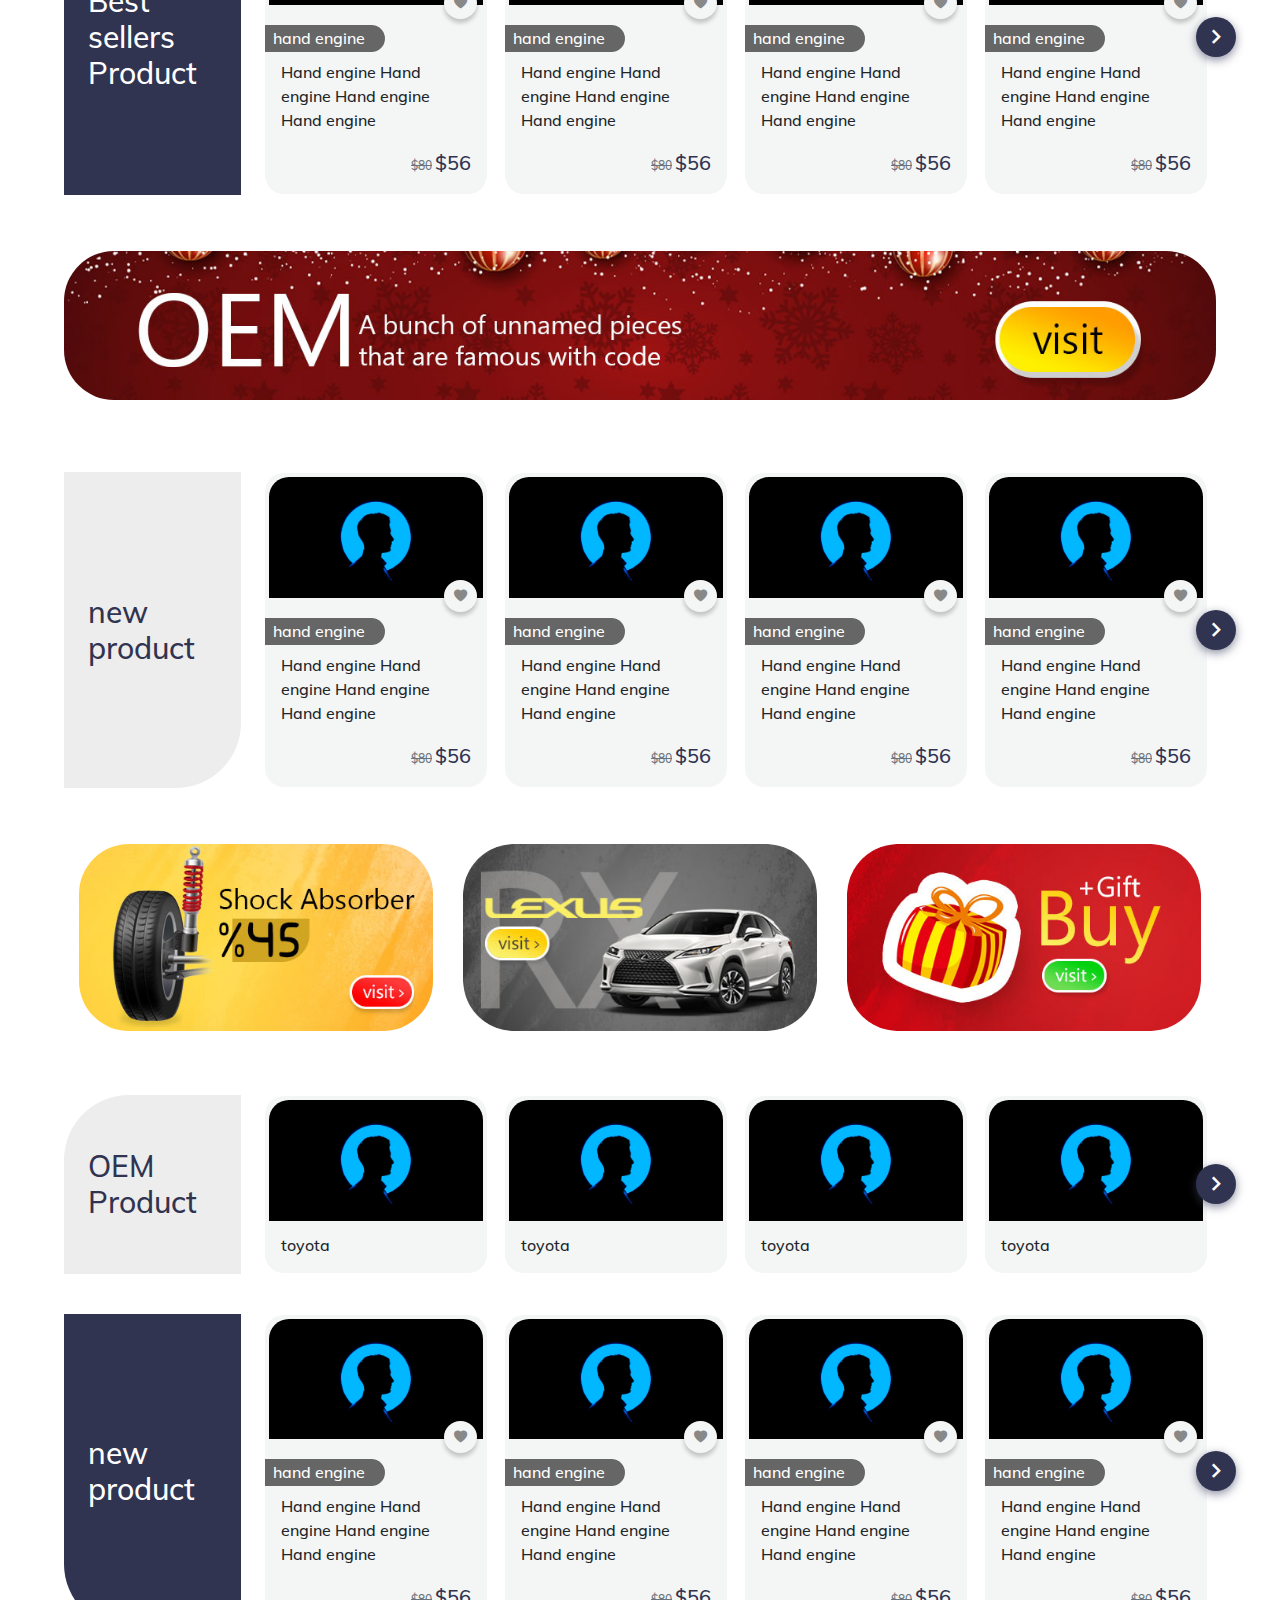
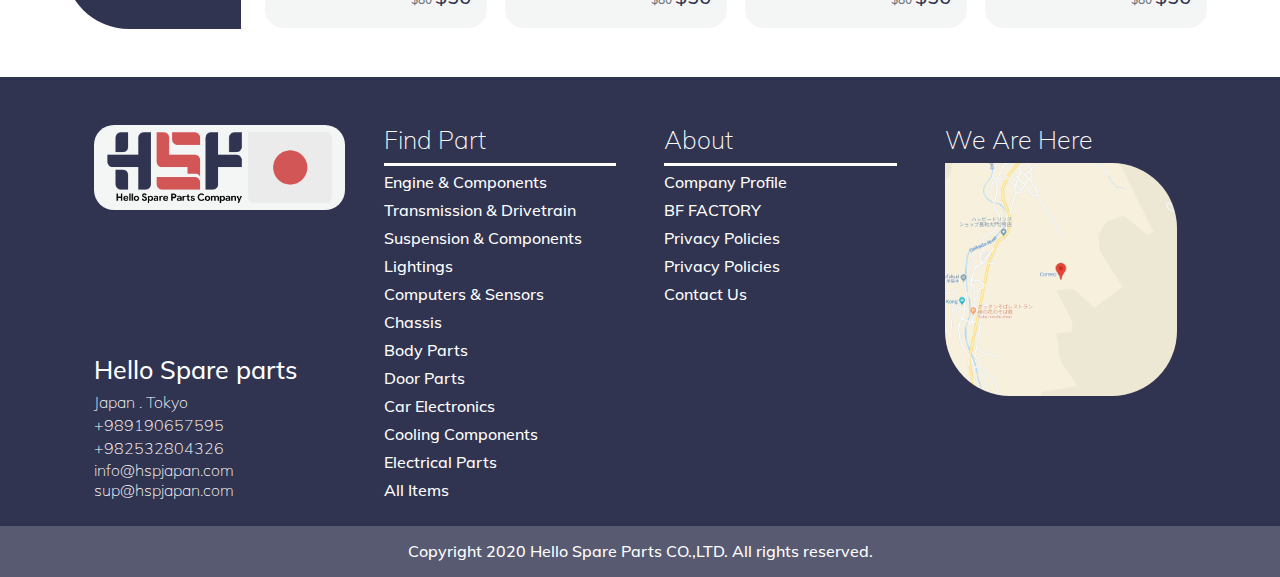
==== commit 8675627c: "add logo,fix bugs." ====
--- a/index.html
+++ b/index.html
@@ -12,7 +12,12 @@
 <header>
     <div class="top-header d-none d-lg-block">
         <div class="container custom-container">
-            <div class="row justify-content-end py-4">
+            <div class="row justify-content-between py-4">
+                <div class="logo col-xl-2 col-lg-2 col-md-2 px-0">
+                    <a href="index.html">
+                        <img src="assets/images/logo.png" alt="logo" class="b-lightgray">
+                    </a>
+                </div>
                 <div class="col-xl-5 col-lg-5 col-md-5 col-sm-12 mr-5">
                     <div class="product-box">
                         <div class="text-boxes">
@@ -1819,8 +1824,10 @@
             <i class="icon-font-hammer font-size-18 color-white"></i>
         </div>
         <!----------- page logo in small page ----------->
-        <div class="logo pr-4">
-            <a href="#"><img src="assets/image/logo.png" alt="logo"></a>
+        <div class="logo col-xl-2 col-lg-2 col-md-2 px-0 d-flex justify-content-center">
+            <a href="index.html">
+                <img src="assets/images/logo.png" alt="logo">
+            </a>
         </div>
         <!----------- search btn in small size ----------->
         <div class="search-login-icon d-inline-flex align-items-center color-white">
@@ -3719,7 +3726,11 @@
 <footer class="bg-seashell pt-5 pb-0 mt-5 flex-column d-flex bgc-navy">
     <div class="container custom-container d-flex flex-md-row flex-wrap">
         <div class="col-xl-3 col-lg-3 col-md-6 col-sm-12 d-flex flex-wrap mb-4">
-            <div class="footer-logo"></div>
+            <div class="footer-logo mb-3">
+                <a href="index.html">
+                    <img src="assets/images/logo.png" alt="logo" class="b-lightgray">
+                </a>
+            </div>
             <div class="address mt-auto">
                 <div class="address-head">
                     <h5 class="f-25 color-white">Hello Spare parts</h5>
--- a/assets/css/style.css
+++ b/assets/css/style.css
@@ -130,6 +130,9 @@
 }
 a.bgc-navy:hover {
   color: #e8e8e8;
+}
+a.bgc-orange:hover {
+  color: #fff;
 }
 
 body {
@@ -688,6 +691,16 @@
 @media only screen and (max-width: 991px) {
   header {
     height: 42px;
+  }
+}
+header .logo img {
+  width: 122px;
+}
+@media only screen and (max-width: 991px) {
+  header .logo img {
+    background: #f4f6f6;
+    border-radius: 50px;
+    padding: 5px 12px;
   }
 }
 header .top-header .form-group {
@@ -1510,6 +1523,13 @@
   border-radius: 50%;
   width: 50px;
 }
+@media only screen and (max-width: 400px) {
+  .comment .card .card-head .l-head .text-muted {
+    width: 100%;
+    display: flex;
+    margin-top: 12px;
+  }
+}
 .comment .card .card-head .r-head i {
   border: 2px solid #e8e8e8;
   border-radius: 50%;
@@ -1618,44 +1638,68 @@
 .product-slider .product-slider-main .btn-tools .gheart i {
   color: #B0B0B0;
 }
-.product-slider .product-slider-main .this-slider .item img {
-  border: 3px solid #e8e8e8;
+.product-slider .product-slider-main .this-slider .item {
   min-height: 370px;
   max-height: 370px;
+  border: 3px solid #e8e8e8;
+  overflow: hidden;
 }
 @media only screen and (max-width: 1400px) and (min-width: 991px) {
-  .product-slider .product-slider-main .this-slider .item img {
+  .product-slider .product-slider-main .this-slider .item {
     min-height: 25vw;
     max-height: 25vw;
   }
 }
 @media only screen and (max-width: 767px) {
-  .product-slider .product-slider-main .this-slider .item img {
+  .product-slider .product-slider-main .this-slider .item {
     min-height: 60vw;
     max-height: 60vw;
   }
 }
 .product-slider .product-slider-nav .item > div {
   border: 3px solid #e8e8e8;
+  min-height: 50px;
+  max-height: 50px;
+}
+@media only screen and (max-width: 1722px) and (min-width: 1500px) {
+  .product-slider .product-slider-nav .item > div {
+    max-height: 60px;
+    min-height: 60px;
+  }
+}
+@media only screen and (max-width: 1499px) and (min-width: 1200px) {
+  .product-slider .product-slider-nav .item > div {
+    max-height: 50px;
+    min-height: 50px;
+  }
+}
+@media only screen and (max-width: 991px) {
+  .product-slider .product-slider-nav .item > div {
+    max-height: 10vw;
+    min-height: 10vw;
+  }
+}
+@media only screen and (max-width: 767px) {
+  .product-slider .product-slider-nav .item > div {
+    max-height: 105px;
+    min-height: 105px;
+  }
+}
+@media only screen and (max-width: 567px) {
+  .product-slider .product-slider-nav .item > div {
+    max-height: 20vw;
+    min-height: 20vw;
+  }
 }
 .product-slider .product-slider-nav .item > div img {
-  min-height: 41px;
-  max-height: 41px;
-}
-@media only screen and (max-width: 1400px) and (min-width: 991px) {
-  .product-slider .product-slider-nav .item > div img {
-    min-height: 5vw;
-    max-height: 5vw;
-  }
-}
-@media only screen and (max-width: 767px) {
-  .product-slider .product-slider-nav .item > div img {
-    min-height: 15vw;
-    max-height: 15vw;
-  }
+  max-height: 100%;
 }
 .product-slider .product-slider-nav .item.is-nav-selected > div {
   border: 3px solid #50d890;
+}
+
+.form-progress.form-progress-product .progress-item .progress-item-timeline span {
+  outline: 6px solid #fff;
 }
 
 .slider.product-slider-nav .this-slider:not(.w-100) {
@@ -1777,8 +1821,8 @@
   border: 3px solid #50d890;
 }
 .product-specifications .color-change-btn .button1 .btn .bgc {
-  width: 32px;
-  height: 32px;
+  width: 25px;
+  height: 25px;
 }
 .product-specifications .color-change-btn.warrenty-btn .button1 .btn {
   border-radius: 14px;
@@ -1808,8 +1852,8 @@
 }
 .product-specifications .buttons .button1 .btn.b-green {
   border-radius: 50px;
-  padding-top: 10px;
-  padding-bottom: 11px;
+  padding-top: 6px;
+  padding-bottom: 7px;
 }
 .product-specifications .buttons .button1 .btn.b-green i {
   width: auto;
@@ -1889,30 +1933,36 @@
   display: flex;
   border-radius: 20px !important;
   border: 3px solid #e8e8e8;
+  height: 400px;
+  max-height: 400px;
+  min-height: 100px;
+  margin: auto;
+  width: 100% !important;
+  overflow: hidden;
 }
 .slider-pop-up .modal-dialog .modal-content .product-slider-main .item .btn-tools {
   display: none;
 }
-.slider-pop-up .modal-dialog .modal-content .product-slider-main .item img {
-  max-height: 430px;
-  min-height: 100px;
-  margin: auto;
-  width: auto !important;
+@media only screen and (max-width: 1400px) and (min-width: 1200px) {
+  .slider-pop-up .modal-dialog .modal-content .product-slider-main .item {
+    height: 280px;
+    min-height: 280px;
+  }
 }
 @media only screen and (max-width: 1300px) and (min-width: 991px) {
-  .slider-pop-up .modal-dialog .modal-content .product-slider-main .item img {
+  .slider-pop-up .modal-dialog .modal-content .product-slider-main .item {
     max-height: 310px;
     min-height: 310px;
   }
 }
 @media only screen and (max-width: 991px) {
-  .slider-pop-up .modal-dialog .modal-content .product-slider-main .item img {
+  .slider-pop-up .modal-dialog .modal-content .product-slider-main .item {
     max-height: 310px;
     min-height: 310px;
   }
 }
 @media only screen and (max-width: 767px) {
-  .slider-pop-up .modal-dialog .modal-content .product-slider-main .item img {
+  .slider-pop-up .modal-dialog .modal-content .product-slider-main .item {
     max-height: 50vw;
     min-height: 50vw;
   }
@@ -1921,7 +1971,64 @@
   flex: 0 0 25%;
   max-width: 25%;
   width: 25%;
+  margin: 10px 0;
+  padding: 0 6px;
+}
+@media only screen and (max-width: 1300px) and (min-width: 1200px) {
+  .slider-pop-up .modal-dialog .modal-content .product-slider-nav .item {
+    flex: 0 0 25%;
+    max-width: 25%;
+    width: 25%;
+  }
+}
+@media only screen and (max-width: 1199px) and (min-width: 991px) {
+  .slider-pop-up .modal-dialog .modal-content .product-slider-nav .item {
+    flex: 0 0 50%;
+    max-width: 50%;
+    width: 50%;
+  }
+}
+.slider-pop-up .modal-dialog .modal-content .product-slider-nav .item div {
+  border: 3px solid #e8e8e8;
   padding: 10px;
+  max-height: 70px;
+  min-height: 70px;
+  border-radius: 18px;
+  display: flex;
+  align-items: center;
+  overflow: hidden;
+}
+@media only screen and (max-width: 1722px) and (min-width: 1500px) {
+  .slider-pop-up .modal-dialog .modal-content .product-slider-nav .item div {
+    max-height: 60px;
+    min-height: 60px;
+  }
+}
+@media only screen and (max-width: 1499px) and (min-width: 1200px) {
+  .slider-pop-up .modal-dialog .modal-content .product-slider-nav .item div {
+    max-height: 50px;
+    min-height: 50px;
+  }
+}
+@media only screen and (max-width: 991px) {
+  .slider-pop-up .modal-dialog .modal-content .product-slider-nav .item div {
+    max-height: 7vw;
+    min-height: 7vw;
+    height: 7vw;
+  }
+}
+@media only screen and (max-width: 767px) {
+  .slider-pop-up .modal-dialog .modal-content .product-slider-nav .item div {
+    max-height: 86px;
+    min-height: 86px;
+    height: 86px;
+  }
+}
+@media only screen and (max-width: 567px) {
+  .slider-pop-up .modal-dialog .modal-content .product-slider-nav .item div {
+    max-height: 20vw;
+    min-height: 20vw;
+  }
 }
 @media only screen and (max-width: 567px) {
   .slider-pop-up .modal-dialog .modal-content .product-slider-nav .item {
@@ -1934,45 +2041,10 @@
   display: none;
 }
 .slider-pop-up .modal-dialog .modal-content .product-slider-nav .item img {
-  max-height: 90px;
-  min-height: 90px;
   cursor: pointer;
   border-radius: 20px !important;
-  border: 3px solid #e8e8e8;
-}
-@media only screen and (max-width: 1300px) and (min-width: 1200px) {
-  .slider-pop-up .modal-dialog .modal-content .product-slider-nav .item img {
-    max-height: 5vw;
-    min-height: 5vw;
-  }
-}
-@media only screen and (max-width: 1200px) and (min-width: 991px) {
-  .slider-pop-up .modal-dialog .modal-content .product-slider-nav .item img {
-    max-height: 7vw;
-    min-height: 7vw;
-  }
-}
-@media only screen and (max-width: 991px) {
-  .slider-pop-up .modal-dialog .modal-content .product-slider-nav .item img {
-    max-height: 7vw;
-    min-height: 7vw;
-    height: 7vw;
-  }
-}
-@media only screen and (max-width: 767px) {
-  .slider-pop-up .modal-dialog .modal-content .product-slider-nav .item img {
-    max-height: 16vw;
-    min-height: 16vw;
-    height: 16vw;
-  }
-}
-@media only screen and (max-width: 567px) {
-  .slider-pop-up .modal-dialog .modal-content .product-slider-nav .item img {
-    max-height: 20vw;
-    min-height: 20vw;
-  }
-}
-.slider-pop-up .modal-dialog .modal-content .product-slider-nav .item.is-nav-selected img {
+}
+.slider-pop-up .modal-dialog .modal-content .product-slider-nav .item.is-nav-selected div {
   border: 3px solid #50d890;
 }
 
@@ -2023,9 +2095,12 @@
   }
 }
 .spinner-parent input {
-  width: 40px;
+  width: 22px;
   border: none;
   outline: none;
+}
+.spinner-parent input.big-width {
+  width: 42px;
 }
 @media only screen and (max-width: 767px) {
   .spinner-parent input {
@@ -2036,13 +2111,14 @@
 .spinner-parent button {
   border: none;
   background-color: #e8e8e8;
-  padding: 0 20px 6px 20px;
+  padding: 0 10px 6px 12px;
   font-size: 25px;
   outline: none;
+  line-height: 1;
 }
 @media only screen and (max-width: 767px) {
   .spinner-parent button {
-    padding: 0 20px 0px 20px;
+    padding: 0 10px 0px 12px;
     font-size: 18px;
   }
 }
@@ -2060,105 +2136,11 @@
 .rating .br-widget a::before {
   content: "";
   font-family: icon-font, serif, sans-serif, cursive, fantasy, monospace;
-  font-size: 22px;
+  font-size: 20px;
   color: #e8e8e8;
 }
 .rating .br-widget a.br-selected::before, .rating .br-widget a.br-active::before {
   color: #FFE816;
-}
-
-/* Vertical Accordion Style */
-.va-container {
-  position: relative;
-  margin: 0 auto 0 auto;
-}
-
-.va-wrapper {
-  width: 100%;
-  height: 100%;
-  position: relative;
-  overflow: hidden;
-}
-
-.va-slice {
-  cursor: pointer;
-  position: absolute;
-  width: 100%;
-  left: 0px;
-  overflow: hidden;
-}
-
-.va-title {
-  font-family: "Open Sans Condensed", sans-serif;
-  text-transform: uppercase;
-  font-size: 60px;
-  margin-left: 20px;
-  color: #fff;
-  text-shadow: 0px 0px 1px white;
-}
-
-.va-content {
-  display: none;
-  margin-left: 25px;
-}
-
-.va-slice p {
-  font-size: 22px;
-  font-style: italic;
-  font-family: Georgia, serif;
-}
-
-.va-slice ul {
-  margin-top: 20px;
-}
-
-.va-slice ul li {
-  float: left;
-  margin: 0px 2px;
-}
-
-.va-slice ul li a {
-  background: #eede2f;
-  padding: 3px 6px;
-  font-size: 14px;
-  font-family: "PT Sans", sans-serif;
-  text-transform: uppercase;
-}
-
-.va-slice ul li a:hover {
-  color: #fff;
-  text-shadow: none;
-}
-
-.va-nav {
-  height: 64px;
-}
-
-.va-nav > div {
-  width: 40px;
-  height: 40px;
-  cursor: pointer;
-  position: absolute;
-  visibility: visible;
-  opacity: 1;
-  z-index: 1;
-  transition: all 0.2s ease;
-  border-radius: 50%;
-  box-shadow: 0px 3px 6px rgba(194, 194, 194, 0.35);
-}
-.va-nav > div.disabled {
-  visibility: hidden;
-  opacity: 0;
-}
-
-.va-nav > div {
-  transform: translate(-50%, 0);
-}
-.va-nav > div.va-nav-next {
-  left: calc(50% - 20px);
-}
-.va-nav > div.va-nav-prev {
-  left: calc(50% + 30px);
 }
 
 .warranty-icon {
@@ -2184,6 +2166,22 @@
   color: #2E7D32;
 }
 
+@media only screen and (max-width: 767px) {
+  .purchase .purchase-sidebar, .purchase .purchase-sidebar > div {
+    position: relative !important;
+    left: 0 !important;
+    top: 0 !important;
+    height: auto !important;
+  }
+}
+.purchase .purchase-sidebar > div {
+  height: 622px;
+}
+@media only screen and (max-width: 767px) {
+  .purchase .purchase-sidebar > div {
+    height: auto;
+  }
+}
 .purchase .product-box .product-check-out .card {
   border-radius: 60px;
 }
@@ -2344,6 +2342,9 @@
   .payment-items ul li a img {
     width: 100%;
   }
+}
+.payment-items ul li:not(.active) .current {
+  display: none !important;
 }
 .payment-items ul li .current {
   right: 0;
@@ -2923,15 +2924,33 @@
 .blog .blog-sidebar .blog-sidebar-item li a.active::before, .blog .blog-sidebar .blog-sidebar-item li a:hover::before {
   background-color: #313450;
 }
-.blog .blog-main {
+.blog .blog-main:not(.set-before) {
   border-left: 3px solid #e8e8e8;
+}
+.blog .blog-main.set-before > ul {
+  position: relative;
+}
+.blog .blog-main.set-before > ul::before {
+  content: "";
+  position: absolute;
+  left: -15px;
+  top: -24px;
+  bottom: -68px;
+  width: 3px;
+  background-color: #e8e8e8;
 }
 @media only screen and (max-width: 768px) {
   .blog .blog-main {
     border-left: none;
   }
-}
-.blog .blog-main .blog-main-item .blog-main-item-image img {
+  .blog .blog-main > ul::before {
+    content: none;
+  }
+}
+.blog .blog-main .blog-main-item .blog-main-item-image > div {
+  height: 240px;
+  border-radius: 36px;
+  overflow: hidden;
   border: 1px solid #797979;
 }
 .blog .blog-main .blog-main-item .blog-main-item-content p {
@@ -3185,18 +3204,19 @@
     width: 30% !important;
   }
 }
-@media only screen and (max-width: 1200px) {
+@media only screen and (max-width: 1415px) {
   .profile .profile-main > ul > li .box-price .box-price-header i {
     font-size: 16px !important;
   }
   .profile .profile-main > ul > li .box-price .box-price-header h6 {
     font-size: 12px !important;
+    width: 100%;
   }
   .profile .profile-main > ul > li .box-price .box-price-text {
     padding: 20px 10px !important;
   }
   .profile .profile-main > ul > li .box-price .box-price-text span {
-    font-size: 16px !important;
+    font-size: 12px !important;
   }
 }
 @media only screen and (max-width: 520px) {
@@ -3424,6 +3444,11 @@
   min-width: 41px;
   text-align: center;
 }
+footer .footer-logo img {
+  width: 100%;
+  border-radius: 20px;
+  padding: 5px 12px;
+}
 footer .footer-content-title {
   border-bottom: 3px solid #fff;
 }
